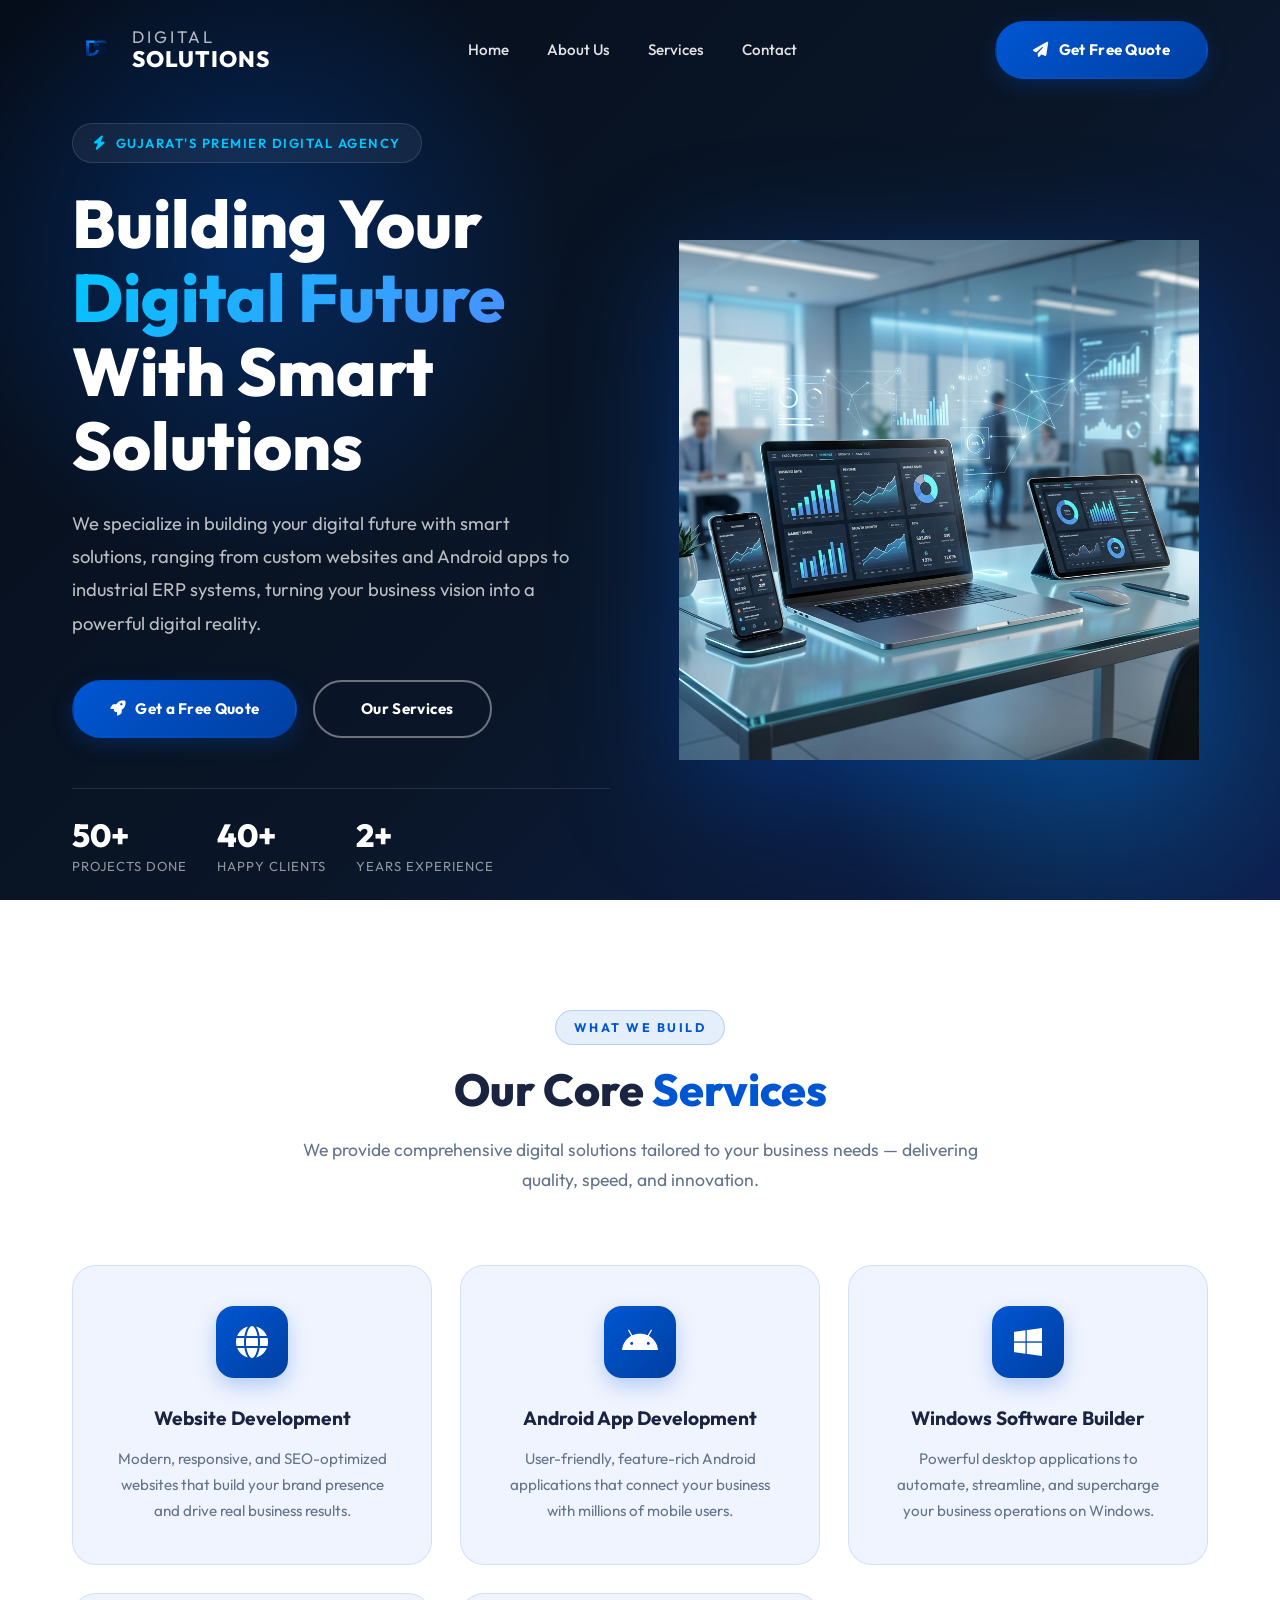
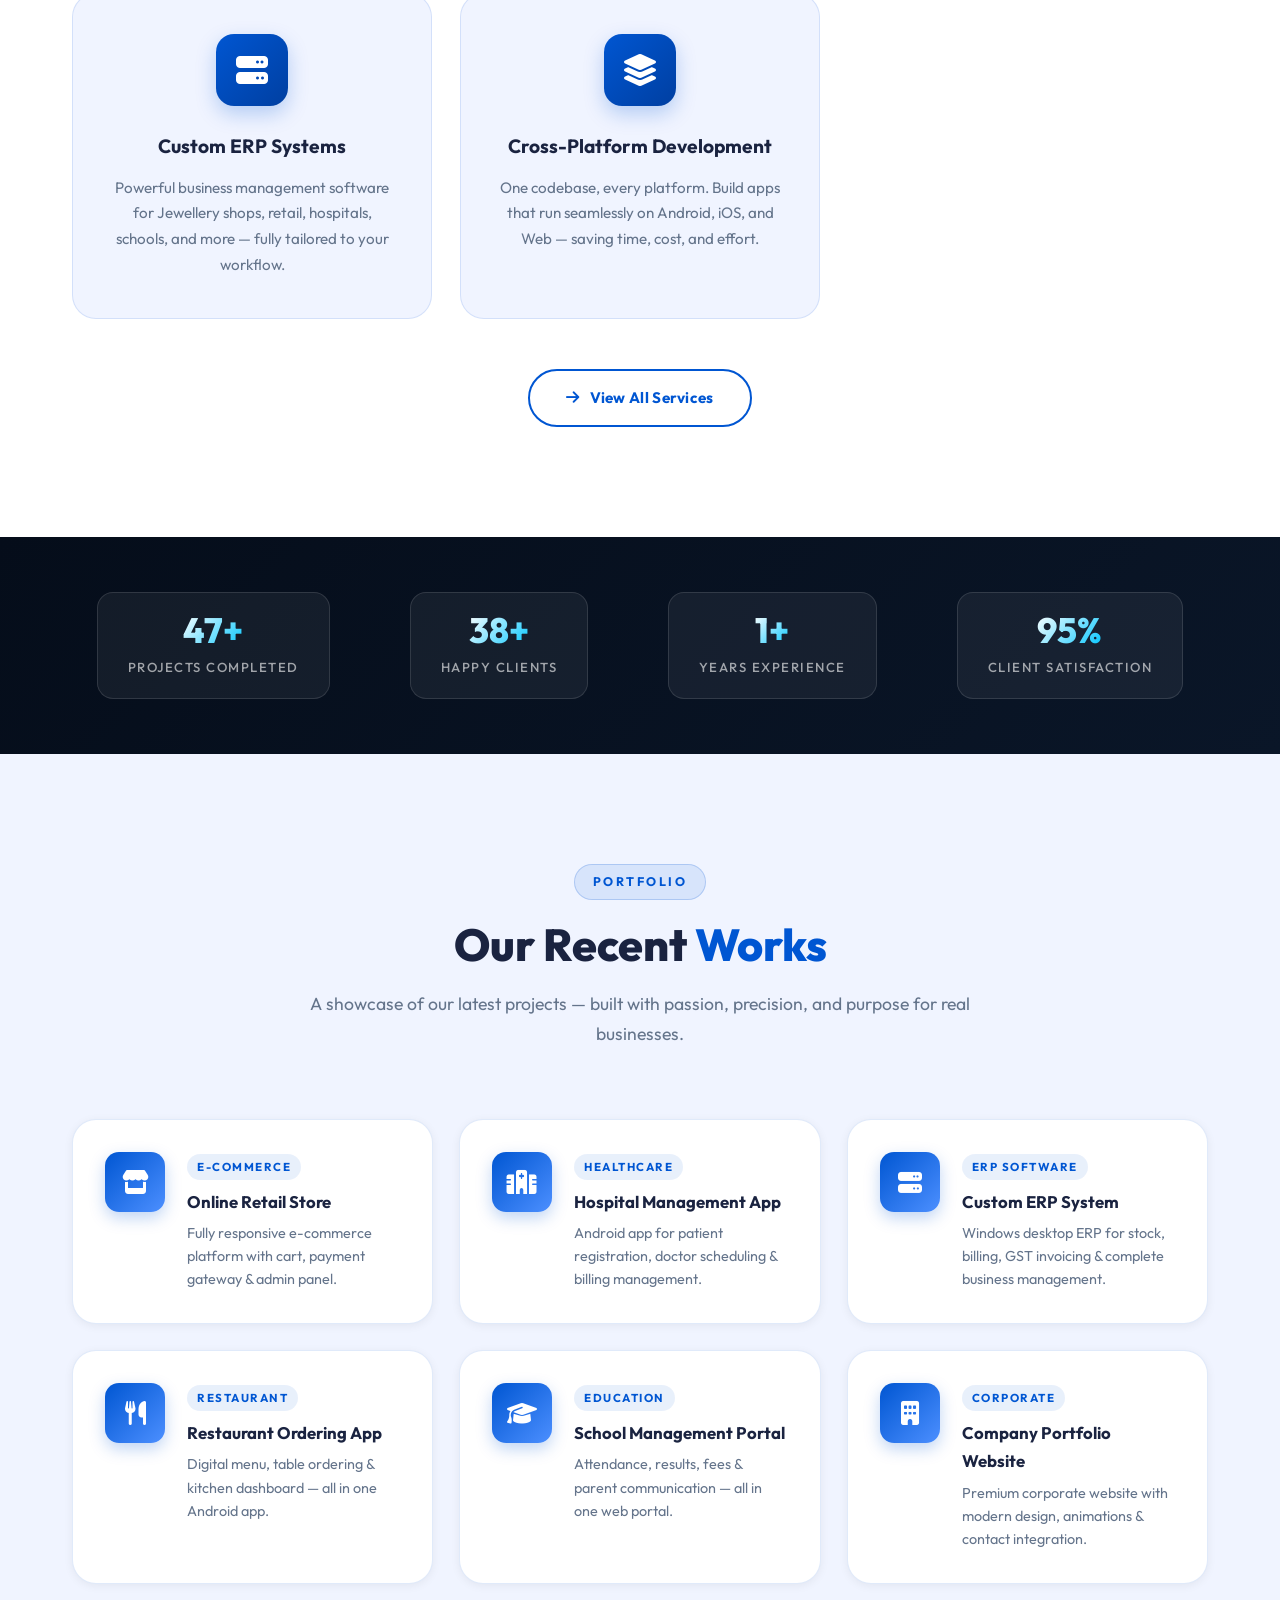
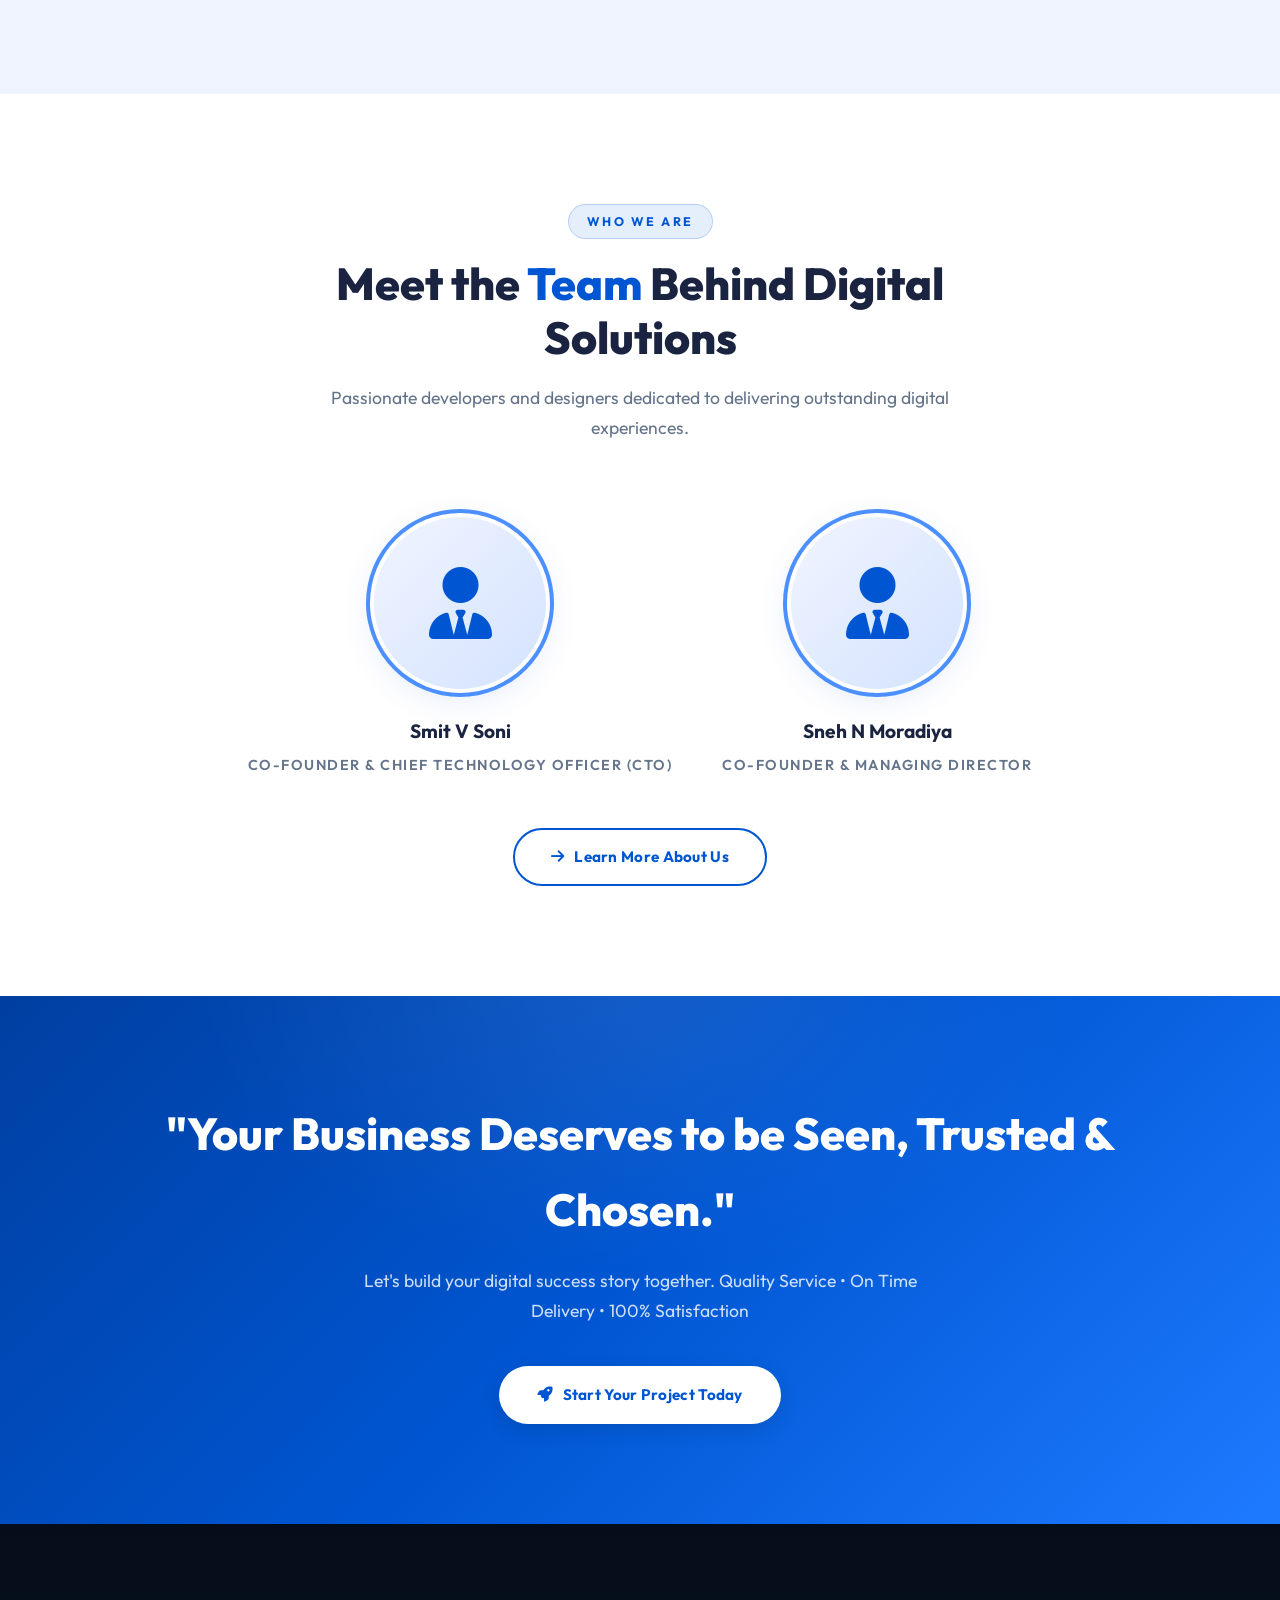
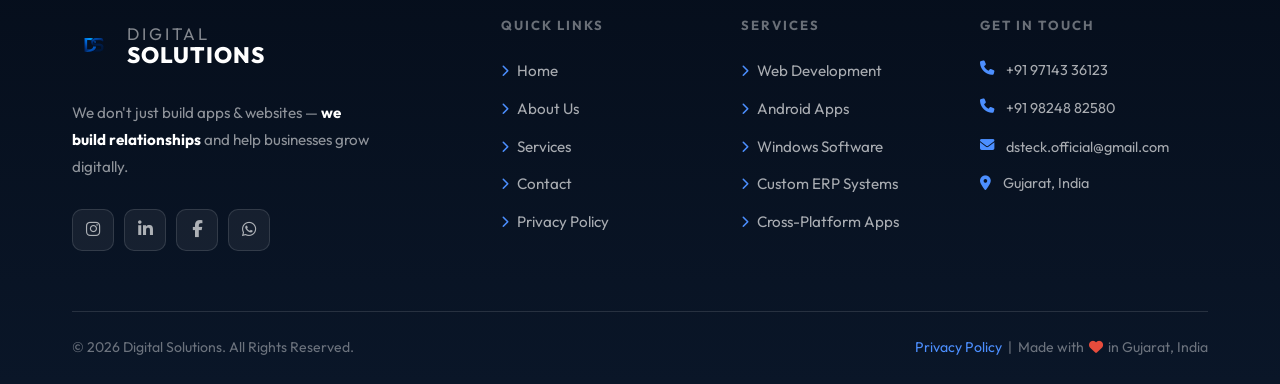
==== index.html @ 61a0b3c8 "Update founder titles in index.html to match CTO and Managing Director roles" ====
<!DOCTYPE html>
<html lang="en">
<head>
    <meta charset="UTF-8">
    <meta name="viewport" content="width=device-width, initial-scale=1.0">

    <!-- ✅ SEO: Primary Meta Tags -->
    <title>Digital Solutions | Web & App Agency Gujarat</title>
    <meta name="description" content="Digital Solutions is a premier web & app development agency in Gujarat. We build custom websites, Android apps, and ERP software. Get a free quote!">
    <meta name="keywords" content="Digital Solutions Gujarat, web development agency Gujarat, Android app development India, Windows software developer, Custom ERP system Gujarat, custom software development">
    <meta name="robots" content="index, follow">
    <meta name="author" content="Digital Solutions">
    <link rel="canonical" href="https://smitsoni1.github.io/DIGITALSOLUTION/">

    <!-- ✅ SEO: Open Graph (Social Media) -->
    <meta property="og:type"        content="website">
    <meta property="og:title"       content="Digital Solutions | Web & App Development Agency in Gujarat">
    <meta property="og:description" content="Custom Web, Android, Windows & Custom ERP solutions. Transform your business digitally with Digital Solutions.">
    <meta property="og:image"       content="https://smitsoni1.github.io/DIGITALSOLUTION/logo.png">
    <meta property="og:url"         content="https://smitsoni1.github.io/DIGITALSOLUTION/">
    <meta property="og:site_name"   content="Digital Solutions">

    <!-- ✅ SEO: Twitter Card -->
    <meta name="twitter:card"        content="summary_large_image">
    <meta name="twitter:title"       content="Digital Solutions | Web & App Development Agency">
    <meta name="twitter:description" content="Custom Web, Android, Windows & Custom ERP solutions in Gujarat.">
    <meta name="twitter:image"       content="https://smitsoni1.github.io/DIGITALSOLUTION/logo.png">

    <!-- ✅ Favicons -->
    <link rel="icon" type="image/png" sizes="32x32" href="logo.png">
    <link rel="icon" type="image/png" sizes="16x16" href="logo.png">
    <link rel="apple-touch-icon"                     href="logo.png">
    <link rel="shortcut icon"                        href="logo.png">

    <!-- ✅ Stylesheets -->
    <link rel="stylesheet" href="style.css?v=1.0.3">
    <link rel="stylesheet" href="https://cdnjs.cloudflare.com/ajax/libs/font-awesome/6.4.0/css/all.min.css">

    <!-- ✅ SEO: Site Name Schema for Google Search -->
    <script type="application/ld+json">
    {
      "@context": "https://schema.org",
      "@type": "WebSite",
      "name": "Digital Solutions",
      "alternateName": "Digital Solutions Gujarat",
      "url": "https://smitsoni1.github.io/DIGITALSOLUTION/"
    }
    </script>

    <!-- ✅ SEO: LocalBusiness JSON-LD Structured Data -->
    <script type="application/ld+json">
    {
      "@context": "https://schema.org",
      "@type": "LocalBusiness",
      "name": "Digital Solutions",
      "image": "https://smitsoni1.github.io/DIGITALSOLUTION/logo.png",
      "url": "https://smitsoni1.github.io/DIGITALSOLUTION/",
      "telephone": ["+919714336123", "+919824882580"],
      "email": ["dsteck.official@gmail.com"],
      "address": {
        "@type": "PostalAddress",
        "addressRegion": "Gujarat",
        "addressCountry": "IN"
      },
      "description": "Digital Solutions is a premier digital agency in Gujarat specializing in Web Development, Android App Development, Windows Software, and Custom ERP Systems.",
      "areaServed": "Gujarat, India",
      "serviceType": ["Web Development", "Android App Development", "Windows Software Development", "Custom ERP System"],
      "sameAs": []
    }
    </script>
</head>
<body>

    <!-- ============================================================
         HEADER / NAVIGATION
    ============================================================ -->
    <header id="header" class="hero-header">
        <div class="container">
            <nav>
                <!-- Logo -->
                <a href="index.html" class="logo" aria-label="Digital Solutions Home">
                    <img src="logo.png" alt="Digital Solutions - Web and App Development Agency Logo" width="72" height="72">
                    <div class="logo-text">
                        <span class="logo-top">Digital</span>
                        <span class="logo-bottom">Solutions</span>
                    </div>
                </a>

                <!-- Navigation Links -->
                <ul class="nav-links" id="navLinks" role="navigation" aria-label="Main Navigation">
                    <li><a href="index.html"    class="active" id="nav-home">Home</a></li>
                    <li><a href="about.html"               id="nav-about">About Us</a></li>
                    <li><a href="services.html"            id="nav-services">Services</a></li>
                    <li><a href="contact.html"             id="nav-contact">Contact</a></li>
                </ul>

                <!-- CTA Button -->
                <a href="contact.html" class="btn btn-primary header-cta-btn" id="header-cta">
                    <i class="fas fa-paper-plane"></i> Get Free Quote
                </a>

                <!-- Mobile Hamburger -->
                <button class="hamburger" id="hamburger" aria-label="Toggle Navigation" aria-expanded="false">
                    <span></span><span></span><span></span>
                </button>
            </nav>
        </div>
    </header>

    <main>
        <!-- ============================================================
             HERO SECTION - H1 Main Title
        ============================================================ -->
        <section id="home" class="hero" aria-label="Hero Section">
            <div class="container">
                <div class="hero-content">
                    <!-- Hero Text -->
                    <div class="hero-text fade-up">
                        <div class="hero-badge">
                            <i class="fas fa-bolt"></i>
                            Gujarat's Premier Digital Agency
                        </div>
                        <h1>
                            Building Your <span>Digital Future</span> With Smart Solutions
                        </h1>
                        <p>
                            We specialize in building your digital future with smart solutions, ranging from custom websites and Android apps to industrial ERP systems, turning your business vision into a powerful digital reality.
                        </p>
                        <div class="hero-btns">
                            <a href="contact.html" class="btn btn-primary" id="hero-quote-btn">
                                <i class="fas fa-rocket"></i> Get a Free Quote
                            </a>
                            <a href="services.html" class="btn btn-outline" id="hero-services-btn"
                               style="background:transparent; color:#fff; border-color:rgba(255,255,255,0.4);">
                                <i class="fas fa-layers"></i> Our Services
                            </a>
                        </div>
                        <!-- Quick Stats -->
                        <div class="hero-stats">
                            <div class="hero-stat-item">
                                <span class="num">50+</span>
                                <span class="lbl">Projects Done</span>
                            </div>
                            <div class="hero-stat-item">
                                <span class="num">40+</span>
                                <span class="lbl">Happy Clients</span>
                            </div>
                            <div class="hero-stat-item">
                                <span class="num">2+</span>
                                <span class="lbl">Years Experience</span>
                            </div>
                        </div>
                    </div>

                    <!-- Hero Image -->
                    <div class="hero-image fade-up">
                        <img src="hero.png" alt="Digital Solutions - Web Development and Software Dashboard Showcase" width="520" height="420">
                    </div>
                </div>
            </div>
        </section>

        <!-- ============================================================
             SERVICES PREVIEW - H2 Sub-section
        ============================================================ -->
        <section id="services" class="services section-padding" aria-label="Our Services">
            <div class="container">
                <div class="section-header fade-up">
                    <span class="section-tag">What We Build</span>
                    <h2>Our Core <span>Services</span></h2>
                    <p>We provide comprehensive digital solutions tailored to your business needs — delivering quality, speed, and innovation.</p>
                </div>

                <div class="services-grid">
                    <!-- Web Development -->
                    <article class="service-card fade-up">
                        <div class="service-icon"><i class="fas fa-globe" aria-hidden="true"></i></div>
                        <h3>Website Development</h3>
                        <p>Modern, responsive, and SEO-optimized websites that build your brand presence and drive real business results.</p>
                    </article>

                    <!-- Android App Development -->
                    <article class="service-card fade-up">
                        <div class="service-icon"><i class="fab fa-android" aria-hidden="true"></i></div>
                        <h3>Android App Development</h3>
                        <p>User-friendly, feature-rich Android applications that connect your business with millions of mobile users.</p>
                    </article>

                    <!-- Windows Software -->
                    <article class="service-card fade-up">
                        <div class="service-icon"><i class="fab fa-windows" aria-hidden="true"></i></div>
                        <h3>Windows Software Builder</h3>
                        <p>Powerful desktop applications to automate, streamline, and supercharge your business operations on Windows.</p>
                    </article>

                    <!-- Custom ERP Systems -->
                    <article class="service-card fade-up">
                        <div class="service-icon"><i class="fas fa-server" aria-hidden="true"></i></div>
                        <h3>Custom ERP Systems</h3>
                        <p>Powerful business management software for Jewellery shops, retail, hospitals, schools, and more — fully tailored to your workflow.</p>
                    </article>

                    <!-- Cross-Platform App Development -->
                    <article class="service-card fade-up">
                        <div class="service-icon"><i class="fas fa-layer-group" aria-hidden="true"></i></div>
                        <h3>Cross-Platform Development</h3>
                        <p>One codebase, every platform. Build apps that run seamlessly on Android, iOS, and Web — saving time, cost, and effort.</p>
                    </article>
                </div>

                <div style="text-align:center; margin-top:50px;" class="fade-up">
                    <a href="services.html" class="btn btn-outline" id="view-all-services-btn">
                        <i class="fas fa-arrow-right"></i> View All Services
                    </a>
                </div>
            </div>
        </section>

        <!-- ============================================================
             STATS BAR
        ============================================================ -->
        <section class="stats-bar" aria-label="Company Statistics">
            <div class="container">
                <div class="stats-container">
                    <div class="stat-item fade-up">
                        <span class="stat-num">50+</span>
                        <span class="stat-label">Projects Completed</span>
                    </div>
                    <div class="stat-item fade-up">
                        <span class="stat-num">40+</span>
                        <span class="stat-label">Happy Clients</span>
                    </div>
                    <div class="stat-item fade-up">
                        <span class="stat-num">2+</span>
                        <span class="stat-label">Years Experience</span>
                    </div>
                    <div class="stat-item fade-up">
                        <span class="stat-num">100%</span>
                        <span class="stat-label">Client Satisfaction</span>
                    </div>
                </div>
            </div>
        </section>

        <!-- ============================================================
             OUR WORKS SECTION
        ============================================================ -->
        <section id="ourworks" class="ourworks section-padding" aria-label="Our Work Portfolio">
            <div class="container">
                <div class="section-header fade-up">
                    <span class="section-tag">Portfolio</span>
                    <h2>Our Recent <span>Works</span></h2>
                    <p>A showcase of our latest projects — built with passion, precision, and purpose for real businesses.</p>
                </div>
                <div class="works-grid">
                    <article class="work-card fade-up">
                        <div class="work-icon"><i class="fas fa-store" aria-hidden="true"></i></div>
                        <div class="work-info">
                            <span class="work-tag">E-Commerce</span>
                            <h3>Online Retail Store</h3>
                            <p>Fully responsive e-commerce platform with cart, payment gateway &amp; admin panel.</p>
                        </div>
                    </article>
                    <article class="work-card fade-up">
                        <div class="work-icon"><i class="fas fa-hospital" aria-hidden="true"></i></div>
                        <div class="work-info">
                            <span class="work-tag">Healthcare</span>
                            <h3>Hospital Management App</h3>
                            <p>Android app for patient registration, doctor scheduling &amp; billing management.</p>
                        </div>
                    </article>
                    <article class="work-card fade-up">
                        <div class="work-icon"><i class="fas fa-server" aria-hidden="true"></i></div>
                        <div class="work-info">
                            <span class="work-tag">ERP Software</span>
                            <h3>Custom ERP System</h3>
                            <p>Windows desktop ERP for stock, billing, GST invoicing &amp; complete business management.</p>
                        </div>
                    </article>
                    <article class="work-card fade-up">
                        <div class="work-icon"><i class="fas fa-utensils" aria-hidden="true"></i></div>
                        <div class="work-info">
                            <span class="work-tag">Restaurant</span>
                            <h3>Restaurant Ordering App</h3>
                            <p>Digital menu, table ordering &amp; kitchen dashboard — all in one Android app.</p>
                        </div>
                    </article>
                    <article class="work-card fade-up">
                        <div class="work-icon"><i class="fas fa-graduation-cap" aria-hidden="true"></i></div>
                        <div class="work-info">
                            <span class="work-tag">Education</span>
                            <h3>School Management Portal</h3>
                            <p>Attendance, results, fees &amp; parent communication — all in one web portal.</p>
                        </div>
                    </article>
                    <article class="work-card fade-up">
                        <div class="work-icon"><i class="fas fa-building" aria-hidden="true"></i></div>
                        <div class="work-info">
                            <span class="work-tag">Corporate</span>
                            <h3>Company Portfolio Website</h3>
                            <p>Premium corporate website with modern design, animations &amp; contact integration.</p>
                        </div>
                    </article>
                </div>
            </div>
        </section>

        <!-- ============================================================
             TEAM / ABOUT PREVIEW
        ============================================================ -->
        <section id="about" class="team section-padding" aria-label="Our Team">
            <div class="container">
                <div class="section-header fade-up">
                    <span class="section-tag">Who We Are</span>
                    <h2>Meet the <span>Team</span> Behind Digital Solutions</h2>
                    <p>Passionate developers and designers dedicated to delivering outstanding digital experiences.</p>
                </div>
                <div class="team-grid">
                    <div class="team-member fade-up">
                        <div class="member-image">
                            <i class="fas fa-user-tie" aria-hidden="true"></i>
                        </div>
                        <h3>Smit V Soni</h3>
                        <p>Co-Founder &amp; Chief Technology Officer (CTO)</p>
                    </div>
                    <div class="team-member fade-up">
                        <div class="member-image">
                            <i class="fas fa-user-tie" aria-hidden="true"></i>
                        </div>
                        <h3>Sneh N Moradiya</h3>
                        <p>Co-Founder &amp; Managing Director</p>
                    </div>
                </div>
                <div style="text-align:center; margin-top:50px;" class="fade-up">
                    <a href="about.html" class="btn btn-outline" id="learn-more-btn">
                        <i class="fas fa-arrow-right"></i> Learn More About Us
                    </a>
                </div>
            </div>
        </section>

        <!-- ============================================================
             CTA SECTION
        ============================================================ -->
        <section class="cta-section" aria-label="Call to Action">
            <div class="container">
                <div class="fade-up">
                    <h2>"Your Business Deserves to be Seen, Trusted &amp; Chosen."</h2>
                    <p>Let's build your digital success story together. Quality Service • On Time Delivery • 100% Satisfaction</p>
                    <a href="contact.html" class="btn btn-white" id="cta-quote-btn">
                        <i class="fas fa-rocket"></i> Start Your Project Today
                    </a>
                </div>
            </div>
        </section>
    </main>

    <!-- ============================================================
         FOOTER
    ============================================================ -->
    <footer id="contact">
        <div class="container">
            <div class="footer-content">
                <!-- Brand -->
                <div class="footer-brand">
                    <a href="index.html" class="logo" aria-label="Digital Solutions">
                        <img src="logo.png" alt="Digital Solutions Logo" width="65" height="65">
                        <div class="logo-text">
                            <span class="logo-top" style="color:rgba(255,255,255,0.5)">Digital</span>
                            <span class="logo-bottom" style="color:#fff">Solutions</span>
                        </div>
                    </a>
                    <p>We don't just build apps &amp; websites — <strong style="color:#fff">we build relationships</strong> and help businesses grow digitally.</p>
                    <div class="footer-social-row">
                        <a href="https://www.instagram.com/digitalsolutions.official/?hl=en" class="footer-social-btn" aria-label="Instagram" target="_blank" rel="noopener"><i class="fab fa-instagram"></i></a>
                        <a href="https://www.linkedin.com/in/smitpatdiya" class="footer-social-btn" aria-label="LinkedIn" target="_blank" rel="noopener"><i class="fab fa-linkedin-in"></i></a>
                        <a href="#" class="footer-social-btn" aria-label="Facebook"><i class="fab fa-facebook-f"></i></a>
                        <a href="https://wa.me/919714336123" class="footer-social-btn" aria-label="WhatsApp" target="_blank" rel="noopener"><i class="fab fa-whatsapp"></i></a>
                    </div>
                </div>

                <!-- Quick Links -->
                <div class="footer-col">
                    <h4>Quick Links</h4>
                    <div class="footer-links">
                        <a href="index.html"><i class="fas fa-chevron-right"></i> Home</a>
                        <a href="about.html"><i class="fas fa-chevron-right"></i> About Us</a>
                        <a href="services.html"><i class="fas fa-chevron-right"></i> Services</a>
                        <a href="contact.html"><i class="fas fa-chevron-right"></i> Contact</a>
                        <a href="privacy.html"><i class="fas fa-chevron-right"></i> Privacy Policy</a>
                    </div>
                </div>

                <!-- Services -->
                <div class="footer-col">
                    <h4>Services</h4>
                    <div class="footer-links">
                        <a href="services.html#web-development"><i class="fas fa-chevron-right"></i> Web Development</a>
                        <a href="services.html#android-development"><i class="fas fa-chevron-right"></i> Android Apps</a>
                        <a href="services.html#windows-software"><i class="fas fa-chevron-right"></i> Windows Software</a>
                        <a href="services.html#custom-erp"><i class="fas fa-chevron-right"></i> Custom ERP Systems</a>
                        <a href="services.html#cross-platform"><i class="fas fa-chevron-right"></i> Cross-Platform Apps</a>
                    </div>
                </div>

                <!-- Contact -->
                <div class="footer-col">
                    <h4>Get In Touch</h4>
                    <div class="footer-contact-list">
                        <div class="footer-contact-item">
                            <i class="fas fa-phone" aria-hidden="true"></i>
                            <a href="tel:+919714336123" style="color:rgba(255,255,255,0.65)">+91 97143 36123</a>
                        </div>
                        <div class="footer-contact-item">
                            <i class="fas fa-phone" aria-hidden="true"></i>
                            <a href="tel:+919824882580" style="color:rgba(255,255,255,0.65)">+91 98248 82580</a>
                        </div>
                        <div class="footer-contact-item">
                            <i class="fas fa-envelope"></i>
                            <a href="mailto:dsteck.official@gmail.com" style="color:rgba(255,255,255,0.65)">dsteck.official@gmail.com</a>
                        </div>
                        <div class="footer-contact-item">
                            <i class="fas fa-map-marker-alt" aria-hidden="true"></i>
                            <span>Gujarat, India</span>
                        </div>
                    </div>
                </div>
            </div>

            <!-- Footer Bottom -->
            <div class="footer-bottom">
                <p>&copy; 2026 Digital Solutions. All Rights Reserved.</p>
                <p>
                    <a href="privacy.html">Privacy Policy</a> &nbsp;|&nbsp;
                    Made with <i class="fas fa-heart" style="color:#e74c3c; margin:0 2px;"></i> in Gujarat, India
                </p>
            </div>
        </div>
    </footer>

    <!-- Scroll To Top -->
    <button class="scroll-top" id="scrollTop" aria-label="Scroll to top">
        <i class="fas fa-arrow-up"></i>
    </button>

    <script src="script.js?v=1.0.1"></script>
</body>
</html>
---- style.css ----
/* ============================================================
   DIGITAL SOLUTIONS - Global Stylesheet
   Modern, Premium, SEO-Optimized Multi-Page Website
   ============================================================ */

@import url('https://fonts.googleapis.com/css2?family=Outfit:wght@300;400;500;600;700;800&display=swap');

/* ============================================================
   CSS CUSTOM PROPERTIES (Design Tokens)
   ============================================================ */
:root {
    --primary:        #0056D2;
    --primary-dark:   #003fa1;
    --primary-light:  #4c8fff;
    --primary-glow:   rgba(0, 86, 210, 0.25);
    --accent:         #00C6FF;
    --bg-dark:        #050d1a;
    --bg-dark2:       #0a1628;
    --bg-light:       #f0f4ff;
    --text-main:      #1a2340;
    --text-light:     #64748b;
    --text-muted:     #94a3b8;
    --white:          #ffffff;
    --card-bg:        #ffffff;
    --border:         rgba(0, 86, 210, 0.12);
    --glass:          rgba(255, 255, 255, 0.06);
    --glass-border:   rgba(255, 255, 255, 0.12);
    --shadow-sm:      0 2px 10px rgba(0, 0, 0, 0.06);
    --shadow:         0 10px 40px rgba(0, 0, 0, 0.10);
    --shadow-lg:      0 25px 60px rgba(0, 86, 210, 0.18);
    --shadow-card:    0 8px 32px rgba(0, 86, 210, 0.10);
    --transition:     all 0.35s cubic-bezier(0.4, 0, 0.2, 1);
    --radius:         16px;
    --radius-lg:      24px;
    --radius-xl:      32px;
}

/* ============================================================
   RESET & BASE
   ============================================================ */
*, *::before, *::after {
    margin: 0;
    padding: 0;
    box-sizing: border-box;
}

html { scroll-behavior: smooth; }

body {
    font-family: 'Outfit', sans-serif;
    background: var(--white);
    color: var(--text-main);
    line-height: 1.7;
    overflow-x: hidden;
    -webkit-font-smoothing: antialiased;
}

img { max-width: 100%; height: auto; display: block; }
a  { text-decoration: none; color: inherit; }
ul { list-style: none; }

/* ============================================================
   UTILITIES
   ============================================================ */
.container {
    max-width: 1200px;
    margin: 0 auto;
    padding: 0 2rem;
}

.section-padding { padding: 110px 0; }

.section-header {
    text-align: center;
    max-width: 680px;
    margin: 0 auto 70px;
}

.section-tag {
    display: inline-block;
    background: rgba(0, 86, 210, 0.1);
    color: var(--primary);
    font-size: 0.78rem;
    font-weight: 700;
    letter-spacing: 2.5px;
    text-transform: uppercase;
    padding: 6px 18px;
    border-radius: 50px;
    margin-bottom: 18px;
    border: 1px solid rgba(0, 86, 210, 0.2);
}

.section-header h2 {
    font-size: clamp(2rem, 4vw, 2.8rem);
    font-weight: 800;
    color: var(--text-main);
    line-height: 1.2;
    margin-bottom: 18px;
}

.section-header h2 span { color: var(--primary); }

.section-header p {
    font-size: 1.1rem;
    color: var(--text-light);
}

/* ============================================================
   BUTTONS
   ============================================================ */
.btn {
    display: inline-flex;
    align-items: center;
    gap: 10px;
    padding: 14px 36px;
    border-radius: 50px;
    font-weight: 700;
    font-size: 0.95rem;
    transition: var(--transition);
    cursor: pointer;
    border: 2px solid transparent;
    white-space: nowrap;
    letter-spacing: 0.3px;
}

.btn-primary {
    background: linear-gradient(135deg, var(--primary), var(--primary-dark));
    color: var(--white);
    box-shadow: 0 6px 20px var(--primary-glow);
}

.btn-primary:hover {
    transform: translateY(-3px);
    box-shadow: 0 12px 30px rgba(0, 86, 210, 0.45);
    background: linear-gradient(135deg, var(--primary-light), var(--primary));
}

.btn-outline {
    background: transparent;
    color: var(--primary);
    border-color: var(--primary);
}

.btn-outline:hover {
    background: var(--primary);
    color: var(--white);
    transform: translateY(-3px);
    box-shadow: 0 8px 24px var(--primary-glow);
}

.btn-white {
    background: var(--white);
    color: var(--primary);
    border-color: transparent;
    box-shadow: 0 6px 20px rgba(0,0,0,0.12);
}

.btn-white:hover {
    transform: translateY(-3px);
    box-shadow: 0 14px 35px rgba(0,0,0,0.18);
}

/* ============================================================
   HEADER & NAVIGATION
   ============================================================ */
header {
    position: fixed;
    top: 0;
    width: 100%;
    z-index: 1000;
    padding: 14px 0;
    transition: var(--transition);
    background: transparent;
}

header.scrolled {
    background: rgba(255, 255, 255, 0.96);
    backdrop-filter: blur(20px);
    -webkit-backdrop-filter: blur(20px);
    padding: 10px 0;
    box-shadow: 0 4px 30px rgba(0, 0, 0, 0.08);
    border-bottom: 1px solid var(--border);
}

/* On pages with white bg, always show filled header */
header.always-white {
    background: rgba(255, 255, 255, 0.98);
    backdrop-filter: blur(20px);
    box-shadow: 0 4px 30px rgba(0, 0, 0, 0.08);
    border-bottom: 1px solid var(--border);
}

/* Home page hero header — white nav links on dark hero bg */
header.hero-header:not(.scrolled) .nav-links li a {
    color: rgba(255, 255, 255, 0.88);
}

header.hero-header:not(.scrolled) .nav-links li a:hover,
header.hero-header:not(.scrolled) .nav-links li a.active {
    color: var(--white);
    background: rgba(255, 255, 255, 0.12);
}

header.hero-header:not(.scrolled) .logo-text .logo-top {
    color: rgba(255, 255, 255, 0.70);
}

header.hero-header:not(.scrolled) .logo-text .logo-bottom {
    color: var(--white);
}

header.hero-header:not(.scrolled) .hamburger span {
    background: var(--white);
}

nav {
    display: flex;
    justify-content: space-between;
    align-items: center;
    gap: 20px;
}

.logo {
    display: flex;
    align-items: center;
    gap: 12px;
    flex-shrink: 0;
}

.logo img {
    height: 72px;
    width: auto;
    object-fit: contain;
}

.logo-text {
    display: flex;
    flex-direction: column;
    line-height: 1.1;
}

.logo-text .logo-top {
    font-size: 1.05rem;
    font-weight: 400;
    color: var(--primary);
    letter-spacing: 3px;
    text-transform: uppercase;
}

.logo-text .logo-bottom {
    font-size: 1.4rem;
    font-weight: 800;
    color: var(--text-main);
    letter-spacing: 1px;
    text-transform: uppercase;
}

.nav-links {
    display: flex;
    align-items: center;
    gap: 6px;
}

.nav-links li a {
    padding: 8px 16px;
    border-radius: 8px;
    font-weight: 500;
    font-size: 0.95rem;
    color: var(--text-main);
    transition: var(--transition);
    position: relative;
}

.nav-links li a:hover,
.nav-links li a.active {
    color: var(--primary);
    background: rgba(0, 86, 210, 0.07);
}

.nav-links li a.active::after {
    content: '';
    position: absolute;
    bottom: 2px;
    left: 50%;
    transform: translateX(-50%);
    width: 18px;
    height: 2.5px;
    border-radius: 2px;
    background: var(--primary);
}

.hamburger {
    display: none;
    flex-direction: column;
    gap: 5px;
    cursor: pointer;
    padding: 6px;
    border-radius: 8px;
    transition: var(--transition);
    background: transparent;
    border: none;
    outline: none;
}

.hamburger:hover { background: rgba(0,86,210,0.08); }

.hamburger span {
    display: block;
    width: 24px;
    height: 2.5px;
    background: var(--primary);
    border-radius: 3px;
    transition: var(--transition);
}

.hamburger.active span:nth-child(1) { transform: translateY(7.5px) rotate(45deg); }
.hamburger.active span:nth-child(2) { opacity: 0; transform: scaleX(0); }
.hamburger.active span:nth-child(3) { transform: translateY(-7.5px) rotate(-45deg); }

.hamburger.active span {
    background: var(--text-main) !important;
}

/* ============================================================
   PAGE HERO BANNER (for inner pages)
   ============================================================ */
.page-hero {
    background: linear-gradient(135deg, var(--bg-dark) 0%, var(--bg-dark2) 60%, #0d2050 100%);
    padding: 160px 0 90px;
    text-align: center;
    position: relative;
    overflow: hidden;
}

.page-hero::before {
    content: '';
    position: absolute;
    top: -50%;
    left: -20%;
    width: 600px;
    height: 600px;
    background: radial-gradient(circle, rgba(0,86,210,0.3) 0%, transparent 70%);
    pointer-events: none;
}

.page-hero::after {
    content: '';
    position: absolute;
    bottom: -50%;
    right: -10%;
    width: 500px;
    height: 500px;
    background: radial-gradient(circle, rgba(0,198,255,0.15) 0%, transparent 70%);
    pointer-events: none;
}

.page-hero .breadcrumb {
    display: flex;
    align-items: center;
    justify-content: center;
    gap: 10px;
    margin-bottom: 20px;
    position: relative;
    z-index: 1;
}

.page-hero .breadcrumb a {
    color: var(--primary-light);
    font-size: 0.9rem;
    transition: var(--transition);
}

.page-hero .breadcrumb a:hover { color: var(--white); }

.page-hero .breadcrumb span {
    color: var(--text-muted);
    font-size: 0.9rem;
}

.page-hero h1 {
    font-size: clamp(2.5rem, 5vw, 4rem);
    font-weight: 800;
    color: var(--white);
    line-height: 1.15;
    margin-bottom: 18px;
    position: relative;
    z-index: 1;
}

.page-hero h1 span { color: var(--accent); }

.page-hero p {
    font-size: 1.15rem;
    color: var(--text-muted);
    max-width: 600px;
    margin: 0 auto;
    position: relative;
    z-index: 1;
}

/* ============================================================
   HOME - HERO SECTION
   ============================================================ */
.hero {
    min-height: 100vh;
    display: flex;
    align-items: center;
    background: linear-gradient(135deg, var(--bg-dark) 0%, var(--bg-dark2) 55%, #0d2050 100%);
    position: relative;
    overflow: hidden;
    padding-top: 100px;
}

.hero::before {
    content: '';
    position: absolute;
    top: -100px;
    left: -100px;
    width: 700px;
    height: 700px;
    background: radial-gradient(circle, rgba(0,86,210,0.35) 0%, transparent 65%);
    pointer-events: none;
    animation: pulseGlow 8s ease-in-out infinite;
}

.hero::after {
    content: '';
    position: absolute;
    bottom: -100px;
    right: -100px;
    width: 600px;
    height: 600px;
    background: radial-gradient(circle, rgba(0,198,255,0.20) 0%, transparent 65%);
    pointer-events: none;
}

@keyframes pulseGlow {
    0%, 100% { opacity: 1; transform: scale(1); }
    50%       { opacity: 0.7; transform: scale(1.1); }
}

.hero-content {
    display: grid;
    grid-template-columns: 1fr 1fr;
    gap: 60px;
    align-items: center;
    position: relative;
    z-index: 2;
}

.hero-badge {
    display: inline-flex;
    align-items: center;
    gap: 8px;
    background: var(--glass);
    border: 1px solid var(--glass-border);
    color: var(--accent);
    font-size: 0.82rem;
    font-weight: 600;
    letter-spacing: 1.5px;
    text-transform: uppercase;
    padding: 8px 20px;
    border-radius: 50px;
    margin-bottom: 24px;
    backdrop-filter: blur(10px);
}

.hero-badge i { font-size: 0.9rem; }

.hero-text h1 {
    font-size: clamp(2.6rem, 5.5vw, 4.2rem);
    font-weight: 800;
    line-height: 1.1;
    color: var(--white);
    margin-bottom: 24px;
}

.hero-text h1 span {
    background: linear-gradient(135deg, var(--accent), var(--primary-light));
    -webkit-background-clip: text;
    -webkit-text-fill-color: transparent;
    background-clip: text;
}

.hero-text p {
    font-size: 1.15rem;
    color: rgba(255,255,255,0.72);
    margin-bottom: 40px;
    max-width: 500px;
    line-height: 1.8;
}

.hero-btns {
    display: flex;
    gap: 16px;
    flex-wrap: wrap;
}

.hero-stats {
    display: flex;
    gap: 30px;
    margin-top: 50px;
    padding-top: 30px;
    border-top: 1px solid var(--glass-border);
}

.hero-stat-item {
    display: flex;
    flex-direction: column;
}

.hero-stat-item .num {
    font-size: 2rem;
    font-weight: 800;
    color: var(--white);
    line-height: 1;
}

.hero-stat-item .lbl {
    font-size: 0.82rem;
    color: rgba(255,255,255,0.55);
    margin-top: 4px;
    text-transform: uppercase;
    letter-spacing: 1px;
}

.hero-image {
    position: relative;
    display: flex;
    align-items: center;
    justify-content: center;
}

.hero-image::before {
    content: '';
    position: absolute;
    inset: -30px;
    background: radial-gradient(circle, rgba(0,86,210,0.25) 0%, transparent 70%);
    border-radius: 50%;
    animation: pulseGlow 6s ease-in-out infinite;
}

.hero-image img {
    width: 100%;
    max-width: 520px;
    filter: drop-shadow(0 30px 60px rgba(0,86,210,0.4));
    animation: float 7s ease-in-out infinite;
    position: relative;
    z-index: 1;
}

@keyframes float {
    0%, 100% { transform: translateY(0px) rotate(0deg); }
    33%       { transform: translateY(-18px) rotate(0.5deg); }
    66%       { transform: translateY(-8px) rotate(-0.5deg); }
}

/* ============================================================
   SERVICES SECTION (Home Preview)
   ============================================================ */
.services { background: var(--white); }

.services-grid {
    display: grid;
    grid-template-columns: repeat(auto-fit, minmax(265px, 1fr));
    gap: 28px;
}

.service-card {
    padding: 40px 35px;
    border-radius: var(--radius-lg);
    background: var(--bg-light);
    border: 1.5px solid var(--border);
    transition: var(--transition);
    text-align: center;
    position: relative;
    overflow: hidden;
}

.service-card::before {
    content: '';
    position: absolute;
    top: 0;
    left: 0;
    right: 0;
    height: 3px;
    background: linear-gradient(90deg, var(--primary), var(--accent));
    transform: scaleX(0);
    transition: var(--transition);
}

.service-card:hover { 
    background: var(--white);
    transform: translateY(-12px);
    box-shadow: var(--shadow-lg);
    border-color: rgba(0,86,210,0.25);
}

.service-card:hover::before { transform: scaleX(1); }

.service-icon {
    width: 72px;
    height: 72px;
    background: linear-gradient(135deg, var(--primary), var(--primary-dark));
    color: var(--white);
    border-radius: 18px;
    display: flex;
    align-items: center;
    justify-content: center;
    margin: 0 auto 24px;
    font-size: 2rem;
    transition: var(--transition);
    box-shadow: 0 8px 20px var(--primary-glow);
}

.service-card:hover .service-icon {
    transform: scale(1.1) rotate(-5deg);
    box-shadow: 0 14px 30px rgba(0,86,210,0.4);
}

.service-card h3 {
    font-size: 1.2rem;
    font-weight: 700;
    margin-bottom: 12px;
    color: var(--text-main);
}

.service-card p {
    font-size: 0.95rem;
    color: var(--text-light);
    line-height: 1.7;
}

/* ============================================================
   STATS / MARQUEE BAR
   ============================================================ */
.stats-bar {
    background: linear-gradient(135deg, var(--bg-dark), var(--bg-dark2));
    color: var(--white);
    padding: 55px 0;
    overflow: hidden;
    position: relative;
}

.stats-container {
    display: flex;
    justify-content: space-around;
    flex-wrap: wrap;
    gap: 30px;
}

.stat-item {
    text-align: center;
    display: flex;
    flex-direction: column;
    align-items: center;
    gap: 8px;
    padding: 20px 30px;
    border-radius: var(--radius);
    background: var(--glass);
    border: 1px solid var(--glass-border);
    min-width: 160px;
    transition: var(--transition);
}

.stat-item:hover {
    background: rgba(0,86,210,0.2);
    transform: translateY(-4px);
}

.stat-item .stat-num {
    font-size: 2.2rem;
    font-weight: 800;
    background: linear-gradient(135deg, var(--white), var(--accent));
    -webkit-background-clip: text;
    -webkit-text-fill-color: transparent;
    background-clip: text;
    line-height: 1;
}

.stat-item .stat-label {
    font-size: 0.82rem;
    color: rgba(255,255,255,0.60);
    text-transform: uppercase;
    letter-spacing: 1.5px;
    font-weight: 500;
}

/* ============================================================
   QUOTE / CTA SECTION
   ============================================================ */
.cta-section {
    background: linear-gradient(135deg, var(--primary-dark), var(--primary), #1e7aff);
    padding: 100px 0;
    text-align: center;
    position: relative;
    overflow: hidden;
}

.cta-section::before {
    content: '';
    position: absolute;
    top: -60%;
    left: 50%;
    transform: translateX(-50%);
    width: 900px;
    height: 600px;
    background: radial-gradient(ellipse, rgba(255,255,255,0.08) 0%, transparent 70%);
    pointer-events: none;
}

.cta-section h2 {
    font-size: clamp(1.8rem, 3.5vw, 2.8rem);
    font-weight: 800;
    color: var(--white);
    margin-bottom: 18px;
    position: relative;
}

.cta-section p {
    font-size: 1.1rem;
    color: rgba(255,255,255,0.80);
    margin-bottom: 40px;
    max-width: 580px;
    margin-left: auto;
    margin-right: auto;
    position: relative;
}

.cta-section .btn-white { position: relative; }

/* ============================================================
   OUR WORKS SECTION
   ============================================================ */
.ourworks { background: var(--bg-light); }

.works-grid {
    display: grid;
    grid-template-columns: repeat(auto-fit, minmax(320px, 1fr));
    gap: 26px;
}

.work-card {
    background: var(--white);
    border-radius: var(--radius-lg);
    padding: 32px;
    display: flex;
    align-items: flex-start;
    gap: 22px;
    border: 1.5px solid var(--border);
    transition: var(--transition);
    box-shadow: var(--shadow-sm);
}

.work-card:hover {
    transform: translateY(-8px);
    box-shadow: var(--shadow-card);
    border-color: rgba(0,86,210,0.25);
}

.work-icon {
    min-width: 60px;
    height: 60px;
    background: linear-gradient(135deg, var(--primary), var(--primary-light));
    border-radius: 14px;
    display: flex;
    align-items: center;
    justify-content: center;
    font-size: 1.5rem;
    color: var(--white);
    flex-shrink: 0;
    box-shadow: 0 6px 16px var(--primary-glow);
}

.work-tag {
    display: inline-block;
    background: rgba(0,86,210,0.09);
    color: var(--primary);
    font-size: 0.72rem;
    font-weight: 700;
    padding: 3px 10px;
    border-radius: 50px;
    margin-bottom: 8px;
    text-transform: uppercase;
    letter-spacing: 1.5px;
}

.work-info h3 {
    font-size: 1.05rem;
    font-weight: 700;
    margin-bottom: 6px;
    color: var(--text-main);
}

.work-info p {
    font-size: 0.9rem;
    color: var(--text-light);
    line-height: 1.6;
}

/* ============================================================
   TEAM SECTION
   ============================================================ */
.team { background: var(--white); }

.team-grid {
    display: flex;
    justify-content: center;
    gap: 50px;
    flex-wrap: wrap;
}

.team-member {
    text-align: center;
    transition: var(--transition);
}

.team-member:hover { transform: translateY(-8px); }

.member-image {
    width: 180px;
    height: 180px;
    border-radius: 50%;
    background: linear-gradient(135deg, var(--bg-light), #d4e3ff);
    margin: 0 auto 22px;
    display: flex;
    align-items: center;
    justify-content: center;
    border: 4px solid transparent;
    background-clip: padding-box;
    position: relative;
    box-shadow: 0 0 0 4px var(--primary-light), var(--shadow-card);
}

.member-image i {
    font-size: 4.5rem;
    color: var(--primary);
}

.team-member h3 {
    font-size: 1.2rem;
    font-weight: 700;
    margin-bottom: 6px;
}

.team-member p {
    font-size: 0.9rem;
    color: var(--text-light);
    text-transform: uppercase;
    letter-spacing: 1.5px;
    font-weight: 600;
}

/* ============================================================
   ABOUT PAGE SPECIFIC
   ============================================================ */
.about-intro {
    background: var(--white);
}

.about-grid {
    display: grid;
    grid-template-columns: 1fr 1fr;
    gap: 70px;
    align-items: center;
}

.about-visual {
    position: relative;
}

.about-img-wrap {
    position: relative;
    border-radius: var(--radius-xl);
    overflow: hidden;
    box-shadow: var(--shadow-lg);
}

.about-img-wrap img {
    width: 100%;
    border-radius: var(--radius-xl);
}

.about-badge-float {
    position: absolute;
    bottom: -20px;
    right: -20px;
    background: var(--primary);
    color: var(--white);
    padding: 22px 28px;
    border-radius: var(--radius-lg);
    text-align: center;
    box-shadow: var(--shadow-lg);
}

.about-badge-float .num {
    font-size: 2.5rem;
    font-weight: 800;
    display: block;
    line-height: 1;
}

.about-badge-float .lbl {
    font-size: 0.8rem;
    opacity: 0.85;
    text-transform: uppercase;
    letter-spacing: 1px;
}

.about-text .section-tag { margin-bottom: 16px; }

.about-text h2 {
    font-size: clamp(2rem, 3.5vw, 2.8rem);
    font-weight: 800;
    margin-bottom: 20px;
    line-height: 1.2;
}

.about-text h2 span { color: var(--primary); }

.about-text p {
    font-size: 1.05rem;
    color: var(--text-light);
    margin-bottom: 18px;
    line-height: 1.8;
}

.about-features {
    display: grid;
    grid-template-columns: 1fr 1fr;
    gap: 16px;
    margin: 30px 0;
}

.about-feature-item {
    display: flex;
    align-items: center;
    gap: 12px;
    padding: 14px 18px;
    border-radius: var(--radius);
    background: var(--bg-light);
    border: 1px solid var(--border);
    font-size: 0.9rem;
    font-weight: 600;
    transition: var(--transition);
}

.about-feature-item:hover {
    background: rgba(0,86,210,0.08);
    border-color: var(--primary-light);
    transform: translateX(4px);
}

.about-feature-item i { color: var(--primary); font-size: 1rem; }

/* Values Section */
.values { background: var(--bg-light); }

.values-grid {
    display: grid;
    grid-template-columns: repeat(auto-fit, minmax(260px, 1fr));
    gap: 28px;
}

.value-card {
    background: var(--white);
    border-radius: var(--radius-lg);
    padding: 38px 30px;
    border: 1.5px solid var(--border);
    transition: var(--transition);
    text-align: center;
}

.value-card:hover {
    transform: translateY(-8px);
    box-shadow: var(--shadow-card);
    border-color: rgba(0,86,210,0.25);
}

.value-icon {
    width: 65px;
    height: 65px;
    border-radius: 16px;
    background: linear-gradient(135deg, rgba(0,86,210,0.1), rgba(0,198,255,0.1));
    display: flex;
    align-items: center;
    justify-content: center;
    margin: 0 auto 22px;
    font-size: 1.8rem;
    color: var(--primary);
    transition: var(--transition);
}

.value-card:hover .value-icon {
    background: linear-gradient(135deg, var(--primary), var(--primary-dark));
    color: var(--white);
    transform: scale(1.1);
}

.value-card h3 {
    font-size: 1.15rem;
    font-weight: 700;
    margin-bottom: 12px;
}

.value-card p {
    font-size: 0.93rem;
    color: var(--text-light);
    line-height: 1.7;
}

/* Tech Stack */
.tech-stack { background: var(--white); }

.tech-grid {
    display: grid;
    grid-template-columns: repeat(auto-fit, minmax(130px, 1fr));
    gap: 20px;
}

.tech-item {
    background: var(--bg-light);
    border: 1.5px solid var(--border);
    border-radius: var(--radius);
    padding: 24px 16px;
    text-align: center;
    transition: var(--transition);
    cursor: default;
}

.tech-item:hover {
    transform: translateY(-6px);
    border-color: var(--primary-light);
    box-shadow: var(--shadow-card);
    background: rgba(0,86,210,0.04);
}

.tech-item i {
    font-size: 2.2rem;
    color: var(--primary);
    margin-bottom: 10px;
    display: block;
    transition: var(--transition);
}

.tech-item:hover i { transform: scale(1.15); }

.tech-item span {
    font-size: 0.82rem;
    font-weight: 600;
    color: var(--text-light);
    text-transform: uppercase;
    letter-spacing: 1px;
}

/* ============================================================
   SERVICES PAGE SPECIFIC
   ============================================================ */
.services-detail { background: var(--white); }

.service-detail-card {
    display: grid;
    grid-template-columns: 1fr 1fr;
    gap: 70px;
    align-items: center;
    padding: 80px 0;
    border-bottom: 1px solid var(--border);
}

.service-detail-card:last-child { border-bottom: none; }

.service-detail-card.reverse { direction: rtl; }
.service-detail-card.reverse > * { direction: ltr; }

.service-visual {
    background: linear-gradient(135deg, var(--bg-dark), var(--bg-dark2));
    border-radius: var(--radius-xl);
    padding: 60px 40px;
    text-align: center;
    position: relative;
    overflow: hidden;
    box-shadow: var(--shadow-lg);
}

.service-visual::before {
    content: '';
    position: absolute;
    inset: 0;
    background: radial-gradient(circle at 50% 50%, rgba(0,86,210,0.3) 0%, transparent 70%);
}

.service-visual .big-icon {
    font-size: 7rem;
    background: linear-gradient(135deg, var(--primary-light), var(--accent));
    -webkit-background-clip: text;
    -webkit-text-fill-color: transparent;
    background-clip: text;
    display: block;
    margin-bottom: 20px;
    position: relative;
    z-index: 1;
    animation: float 5s ease-in-out infinite;
}

.service-visual .tech-pills {
    display: flex;
    flex-wrap: wrap;
    gap: 8px;
    justify-content: center;
    position: relative;
    z-index: 1;
}

.tech-pill {
    background: var(--glass);
    border: 1px solid var(--glass-border);
    color: var(--white);
    font-size: 0.8rem;
    font-weight: 600;
    padding: 6px 16px;
    border-radius: 50px;
    backdrop-filter: blur(6px);
}

.service-info .section-tag { margin-bottom: 14px; }

.service-info h2 {
    font-size: clamp(1.8rem, 3vw, 2.4rem);
    font-weight: 800;
    margin-bottom: 16px;
    line-height: 1.2;
}

.service-info h2 span { color: var(--primary); }

.service-info p {
    font-size: 1rem;
    color: var(--text-light);
    line-height: 1.8;
    margin-bottom: 16px;
}

.service-features {
    display: flex;
    flex-direction: column;
    gap: 12px;
    margin: 24px 0 32px;
}

.service-feature-item {
    display: flex;
    align-items: flex-start;
    gap: 14px;
    padding: 14px 18px;
    background: var(--bg-light);
    border-radius: var(--radius);
    border: 1px solid var(--border);
    transition: var(--transition);
}

.service-feature-item:hover {
    border-color: var(--primary-light);
    background: rgba(0,86,210,0.05);
}

.service-feature-item .feat-icon {
    min-width: 36px;
    height: 36px;
    background: linear-gradient(135deg, var(--primary), var(--primary-dark));
    border-radius: 8px;
    display: flex;
    align-items: center;
    justify-content: center;
    color: var(--white);
    font-size: 0.9rem;
    flex-shrink: 0;
}

.service-feature-item .feat-text h4 {
    font-size: 0.95rem;
    font-weight: 700;
    margin-bottom: 2px;
}

.service-feature-item .feat-text p {
    font-size: 0.85rem;
    color: var(--text-light);
    margin-bottom: 0;
}

/* ============================================================
   CONTACT PAGE SPECIFIC
   ============================================================ */
.contact-section { background: var(--white); }

.contact-grid {
    display: grid;
    grid-template-columns: 1fr 1.4fr;
    gap: 60px;
    align-items: start;
}

.contact-info h2 {
    font-size: 2rem;
    font-weight: 800;
    margin-bottom: 16px;
}

.contact-info > p {
    font-size: 1rem;
    color: var(--text-light);
    margin-bottom: 36px;
    line-height: 1.8;
}

.contact-cards {
    display: flex;
    flex-direction: column;
    gap: 18px;
    margin-bottom: 40px;
}

.contact-card {
    display: flex;
    align-items: center;
    gap: 18px;
    padding: 22px 24px;
    background: var(--bg-light);
    border: 1.5px solid var(--border);
    border-radius: var(--radius-lg);
    transition: var(--transition);
    text-decoration: none;
    color: inherit;
}

.contact-card:hover {
    border-color: var(--primary-light);
    background: rgba(0,86,210,0.05);
    transform: translateX(6px);
    box-shadow: var(--shadow-card);
}

.contact-card-icon {
    min-width: 50px;
    height: 50px;
    background: linear-gradient(135deg, var(--primary), var(--primary-dark));
    border-radius: 12px;
    display: flex;
    align-items: center;
    justify-content: center;
    color: var(--white);
    font-size: 1.2rem;
    flex-shrink: 0;
    box-shadow: 0 6px 16px var(--primary-glow);
}

.contact-card-text .lbl {
    font-size: 0.78rem;
    text-transform: uppercase;
    letter-spacing: 1.5px;
    color: var(--text-muted);
    font-weight: 600;
    margin-bottom: 4px;
}

.contact-card-text .val {
    font-size: 1rem;
    font-weight: 700;
    color: var(--text-main);
}

.contact-social h4 {
    font-size: 0.9rem;
    font-weight: 700;
    text-transform: uppercase;
    letter-spacing: 1.5px;
    color: var(--text-muted);
    margin-bottom: 16px;
}

.social-row {
    display: flex;
    gap: 12px;
}

.social-btn {
    width: 48px;
    height: 48px;
    border-radius: 12px;
    background: var(--bg-light);
    border: 1.5px solid var(--border);
    display: flex;
    align-items: center;
    justify-content: center;
    font-size: 1.2rem;
    color: var(--text-light);
    transition: var(--transition);
    text-decoration: none;
}

.social-btn:hover {
    background: var(--primary);
    border-color: var(--primary);
    color: var(--white);
    transform: translateY(-4px);
    box-shadow: 0 8px 20px var(--primary-glow);
}

/* Contact Form */
.contact-form-wrap {
    background: var(--bg-light);
    border: 1.5px solid var(--border);
    border-radius: var(--radius-xl);
    padding: 50px 45px;
    box-shadow: var(--shadow);
}

.contact-form-wrap h3 {
    font-size: 1.6rem;
    font-weight: 800;
    margin-bottom: 8px;
}

.contact-form-wrap > p {
    font-size: 0.95rem;
    color: var(--text-light);
    margin-bottom: 32px;
}

.form-group {
    margin-bottom: 22px;
}

.form-row {
    display: grid;
    grid-template-columns: 1fr 1fr;
    gap: 18px;
}

label {
    display: block;
    font-size: 0.85rem;
    font-weight: 700;
    text-transform: uppercase;
    letter-spacing: 1px;
    color: var(--text-main);
    margin-bottom: 8px;
}

input[type="text"],
input[type="email"],
input[type="tel"],
select,
textarea {
    width: 100%;
    padding: 14px 18px;
    border: 2px solid var(--border);
    border-radius: var(--radius);
    font-family: 'Outfit', sans-serif;
    font-size: 0.95rem;
    color: var(--text-main);
    background: var(--white);
    transition: var(--transition);
    outline: none;
    -webkit-appearance: none;
    appearance: none;
}

input:focus,
select:focus,
textarea:focus {
    border-color: var(--primary);
    box-shadow: 0 0 0 4px var(--primary-glow);
}

input::placeholder,
textarea::placeholder { color: var(--text-muted); }

textarea {
    resize: vertical;
    min-height: 130px;
}

.form-submit {
    width: 100%;
    justify-content: center;
    font-size: 1rem;
    padding: 16px;
}

.form-success {
    display: none;
    text-align: center;
    padding: 30px;
    background: rgba(0,210,100,0.08);
    border: 2px solid rgba(0,210,100,0.3);
    border-radius: var(--radius-lg);
    color: #00a855;
    font-weight: 700;
    font-size: 1.05rem;
    margin-top: 20px;
}

.form-success i { font-size: 2rem; display: block; margin-bottom: 10px; }

/* ============================================================
   PRIVACY PAGE SPECIFIC
   ============================================================ */
.privacy-content {
    background: var(--white);
    padding: 80px 0 100px;
}

.privacy-wrap {
    max-width: 860px;
    margin: 0 auto;
    background: var(--bg-light);
    border: 1.5px solid var(--border);
    border-radius: var(--radius-xl);
    padding: 60px 70px;
    box-shadow: var(--shadow);
}

.privacy-wrap h2 {
    font-size: 1.6rem;
    font-weight: 800;
    color: var(--text-main);
    margin: 38px 0 14px;
    padding-bottom: 10px;
    border-bottom: 2px solid var(--border);
}

.privacy-wrap h2:first-child { margin-top: 0; }

.privacy-wrap p {
    font-size: 0.97rem;
    color: var(--text-light);
    line-height: 1.85;
    margin-bottom: 14px;
}

.privacy-wrap ul {
    margin: 12px 0 18px 20px;
    list-style: disc;
}

.privacy-wrap ul li {
    font-size: 0.97rem;
    color: var(--text-light);
    margin-bottom: 8px;
    line-height: 1.7;
}

.privacy-wrap a:not(.btn) { color: var(--primary); font-weight: 600; }
.privacy-wrap a:not(.btn):hover { text-decoration: underline; }

.privacy-last-updated {
    display: inline-flex;
    align-items: center;
    gap: 8px;
    background: rgba(0,86,210,0.08);
    color: var(--primary);
    font-size: 0.85rem;
    font-weight: 600;
    padding: 8px 18px;
    border-radius: 50px;
    margin-bottom: 30px;
    border: 1px solid rgba(0,86,210,0.2);
}

/* ============================================================
   FOOTER
   ============================================================ */
footer {
    background: linear-gradient(180deg, var(--bg-dark) 0%, var(--bg-dark2) 100%);
    color: var(--white);
    padding: 90px 0 0;
}

.footer-content {
    display: grid;
    grid-template-columns: 2fr 1fr 1fr 1.2fr;
    gap: 50px;
    padding-bottom: 60px;
    border-bottom: 1px solid var(--glass-border);
}

.footer-brand .logo {
    margin-bottom: 20px;
}

.footer-brand .logo img { height: 65px; }

.footer-brand p {
    font-size: 0.95rem;
    color: rgba(255,255,255,0.55);
    line-height: 1.8;
    max-width: 300px;
    margin-bottom: 28px;
}

.footer-social-row {
    display: flex;
    gap: 10px;
}

.footer-social-btn {
    width: 42px;
    height: 42px;
    border-radius: 10px;
    background: var(--glass);
    border: 1px solid var(--glass-border);
    display: flex;
    align-items: center;
    justify-content: center;
    font-size: 1.05rem;
    color: rgba(255,255,255,0.65);
    transition: var(--transition);
    text-decoration: none;
}

.footer-social-btn:hover {
    background: var(--primary);
    border-color: var(--primary);
    color: var(--white);
    transform: translateY(-4px);
}

.footer-col h4 {
    font-size: 0.82rem;
    font-weight: 700;
    text-transform: uppercase;
    letter-spacing: 2px;
    color: rgba(255,255,255,0.4);
    margin-bottom: 22px;
}

.footer-links {
    display: flex;
    flex-direction: column;
    gap: 12px;
}

.footer-links a {
    font-size: 0.95rem;
    color: rgba(255,255,255,0.65);
    transition: var(--transition);
    display: flex;
    align-items: center;
    gap: 8px;
}

.footer-links a:hover {
    color: var(--white);
    transform: translateX(4px);
}

.footer-links a i { font-size: 0.75rem; color: var(--primary-light); }

.footer-contact-list {
    display: flex;
    flex-direction: column;
    gap: 14px;
}

.footer-contact-item {
    display: flex;
    align-items: flex-start;
    gap: 12px;
}

.footer-contact-item i {
    color: var(--primary-light);
    margin-top: 3px;
    font-size: 0.9rem;
    flex-shrink: 0;
}

.footer-contact-item span {
    font-size: 0.9rem;
    color: rgba(255,255,255,0.65);
    line-height: 1.5;
}

.footer-contact-item a {
    font-size: 0.9rem;
    color: rgba(255,255,255,0.65);
    transition: var(--transition);
}

.footer-contact-item a:hover { color: var(--white); }

.footer-bottom {
    padding: 24px 0;
    display: flex;
    justify-content: space-between;
    align-items: center;
    flex-wrap: wrap;
    gap: 12px;
}

.footer-bottom p {
    font-size: 0.88rem;
    color: rgba(255,255,255,0.40);
}

.footer-bottom a {
    color: var(--primary-light);
    transition: var(--transition);
}

.footer-bottom a:hover { color: var(--white); }

/* ============================================================
   SCROLL TO TOP
   ============================================================ */
.scroll-top {
    position: fixed;
    bottom: 30px;
    right: 30px;
    width: 48px;
    height: 48px;
    background: linear-gradient(135deg, var(--primary), var(--primary-dark));
    color: var(--white);
    border: none;
    border-radius: 12px;
    font-size: 1.1rem;
    cursor: pointer;
    box-shadow: 0 8px 24px var(--primary-glow);
    transition: var(--transition);
    z-index: 999;
    display: flex;
    align-items: center;
    justify-content: center;
    opacity: 0;
    transform: translateY(20px);
    pointer-events: none;
}

.scroll-top.visible {
    opacity: 1;
    transform: translateY(0);
    pointer-events: all;
}

.scroll-top:hover {
    transform: translateY(-4px);
    box-shadow: 0 14px 30px rgba(0,86,210,0.45);
}

/* ============================================================
   ANIMATIONS
   ============================================================ */
.fade-up {
    opacity: 0;
    transform: translateY(30px);
    transition: opacity 0.7s ease, transform 0.7s ease;
}

.fade-up.visible {
    opacity: 1;
    transform: translateY(0);
}

/* ============================================================
   RESPONSIVE DESIGN
   ============================================================ */
@media (max-width: 1100px) {
    .footer-content { grid-template-columns: 1fr 1fr; }
}

@media (max-width: 992px) {
    .hero-content         { grid-template-columns: 1fr; text-align: center; gap: 40px; }
    .hero-text p          { max-width: 100%; }
    .hero-btns            { justify-content: center; }
    .hero-stats           { justify-content: center; }
    .about-grid           { grid-template-columns: 1fr; gap: 40px; }
    .contact-grid         { grid-template-columns: 1fr; gap: 40px; }
    .service-detail-card  { grid-template-columns: 1fr; gap: 40px; }
    .service-detail-card.reverse { direction: ltr; }

    /* Mobile Nav */
    .nav-links {
        display: none;
        flex-direction: column;
        position: fixed;
        top: 0;
        left: 0;
        width: 100%;
        height: 100vh;
        background: rgba(255,255,255,0.98);
        backdrop-filter: blur(20px);
        padding: 100px 30px 40px;
        gap: 8px;
        z-index: 998;
        align-items: flex-start;
    }
    .nav-links.open { display: flex; }
    .nav-links li { width: 100%; }
    .nav-links li a {
        display: block;
        padding: 14px 18px;
        font-size: 1.1rem;
        border-radius: var(--radius);
        color: var(--text-main);
    }
    header.hero-header:not(.scrolled) .nav-links li a {
        color: var(--text-main);
    }
    header.hero-header:not(.scrolled) .nav-links li a:hover,
    header.hero-header:not(.scrolled) .nav-links li a.active {
        color: var(--primary);
        background: rgba(0, 86, 210, 0.07);
    }
    .nav-links li a.active::after { display: none; }
    .hamburger { display: flex; z-index: 999; }
    .header-cta-btn { display: none; }
}

@media (max-width: 768px) {
    .section-padding     { padding: 80px 0; }
    .hero-text h1        { font-size: 2.5rem; }
    .hero-stats          { gap: 20px; }
    .services-grid       { grid-template-columns: 1fr; }
    .works-grid          { grid-template-columns: 1fr; }
    .about-features      { grid-template-columns: 1fr; }
    .tech-grid           { grid-template-columns: repeat(3, 1fr); }
    .values-grid         { grid-template-columns: 1fr; }
    .contact-form-wrap   { padding: 36px 28px; }
    .privacy-wrap        { padding: 40px 28px; }
    .form-row            { grid-template-columns: 1fr; }
    .footer-content      { grid-template-columns: 1fr; gap: 35px; }
    .footer-bottom       { flex-direction: column; text-align: center; }
    .stats-container     { flex-direction: column; align-items: center; }
    .cta-section         { padding: 70px 0; }
}

@media (max-width: 480px) {
    .container           { padding: 0 1.2rem; }
    .hero-text h1        { font-size: 2.1rem; }
    .hero-btns           { flex-direction: column; align-items: center; }
    .logo img            { height: 55px; }
    .logo-text .logo-bottom { font-size: 1.1rem; }
    .tech-grid           { grid-template-columns: repeat(2, 1fr); }
    .work-card           { flex-direction: column; }
    .work-icon           { min-width: 50px; height: 50px; }
    .team-grid           { gap: 30px; }
    .about-badge-float   { right: 0; bottom: -10px; }
    .hero-stats          { flex-wrap: wrap; }
}
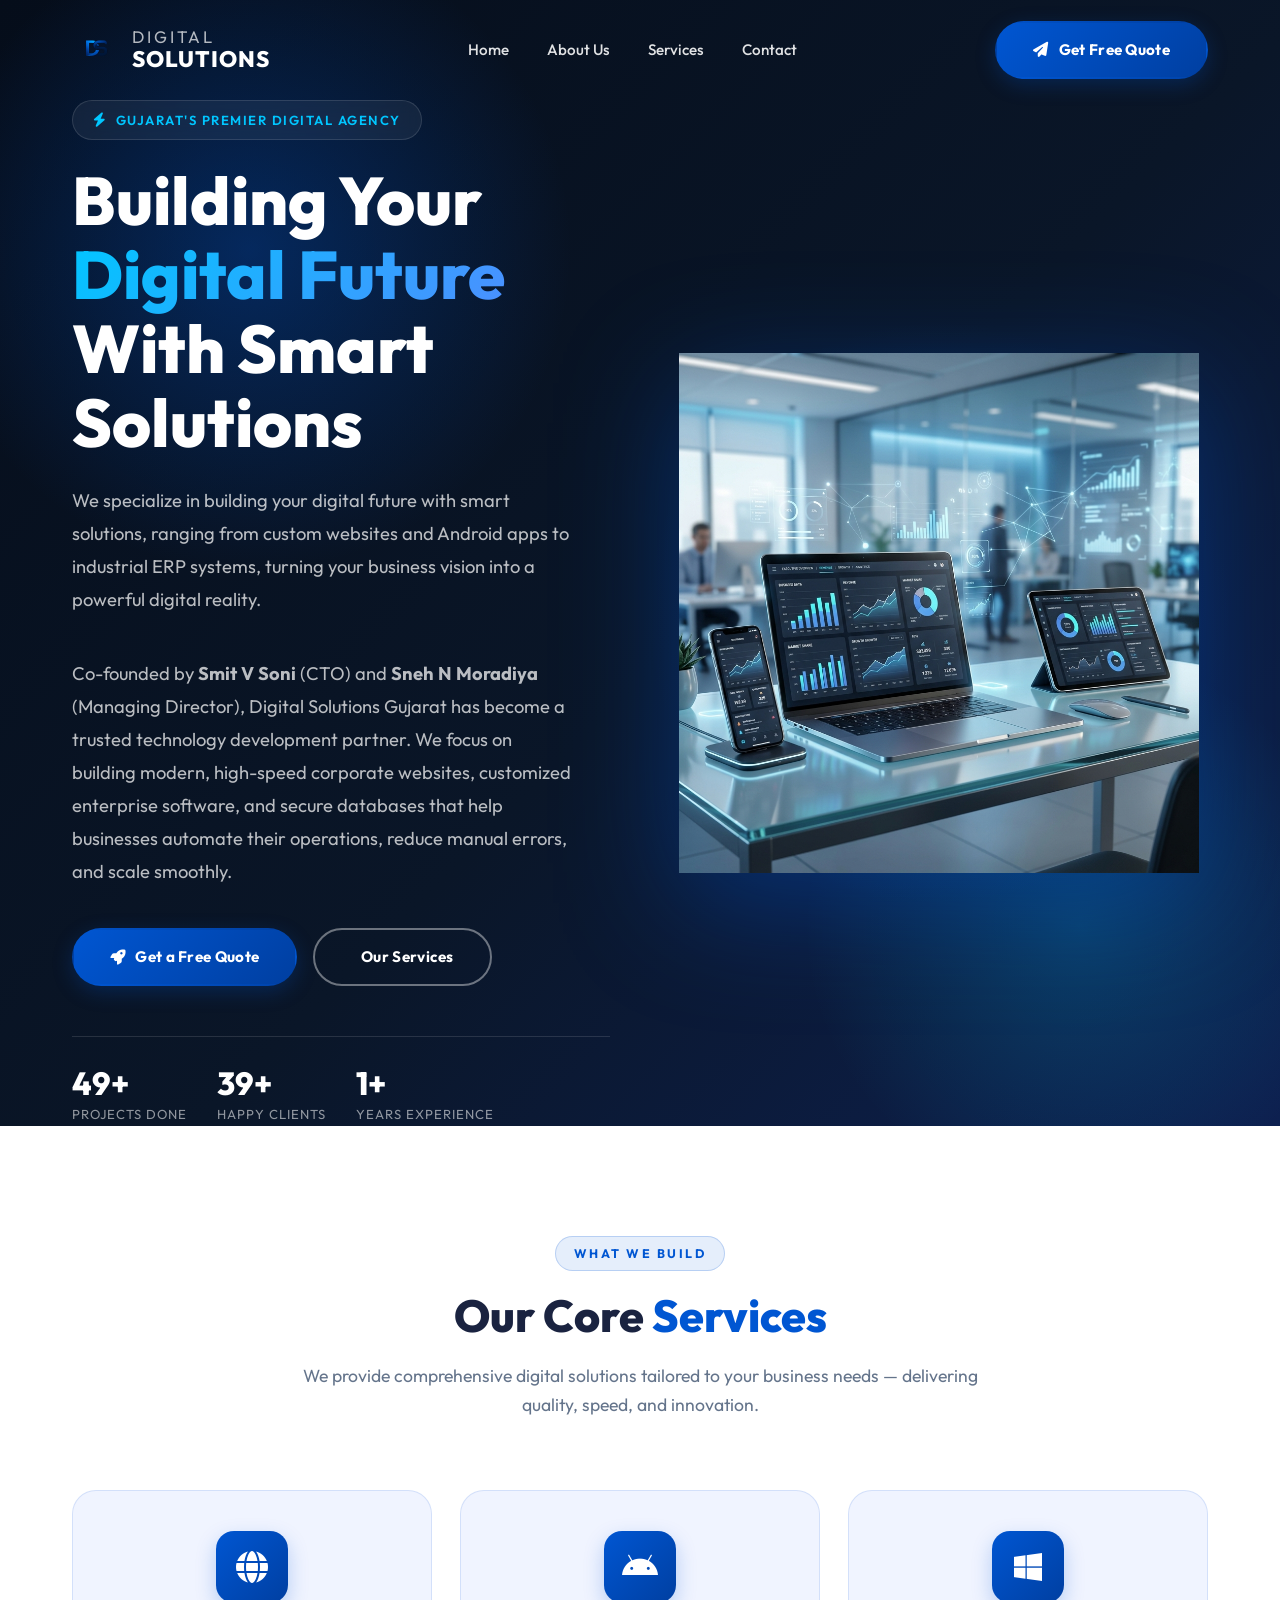
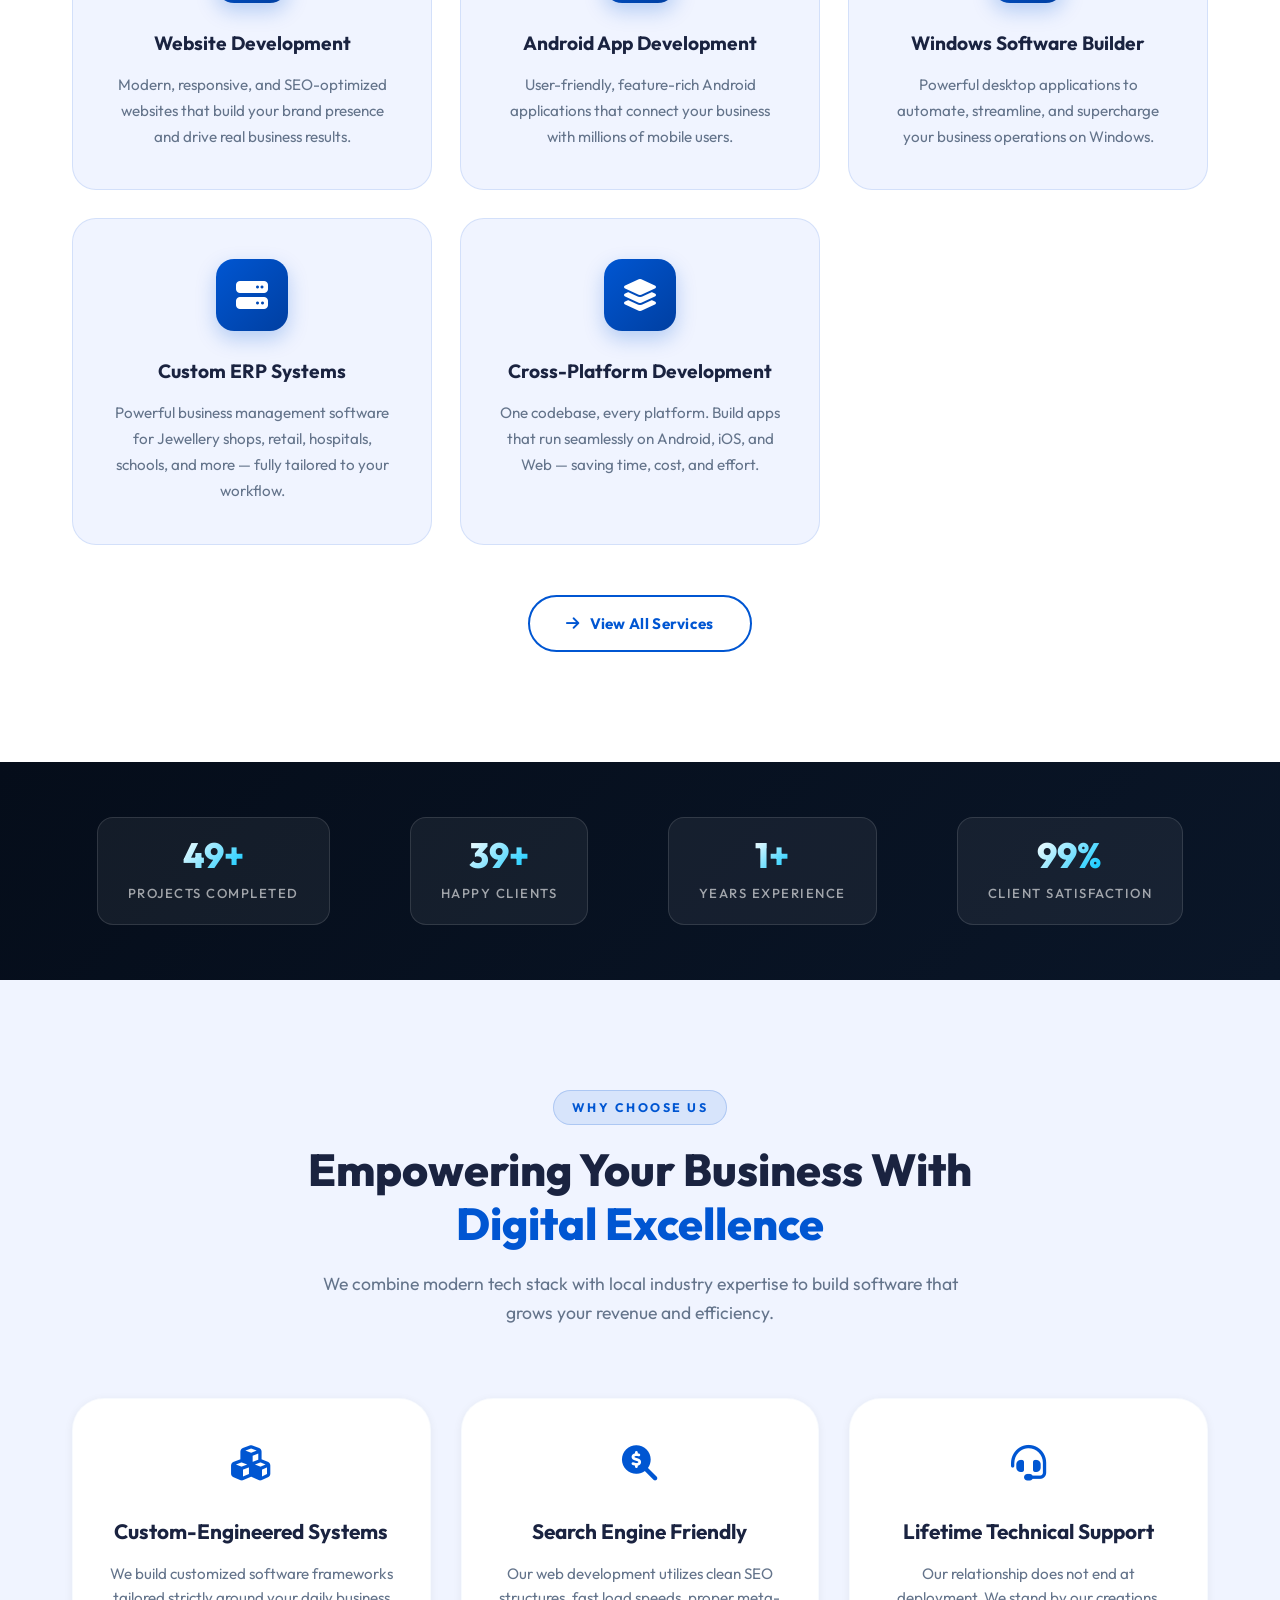
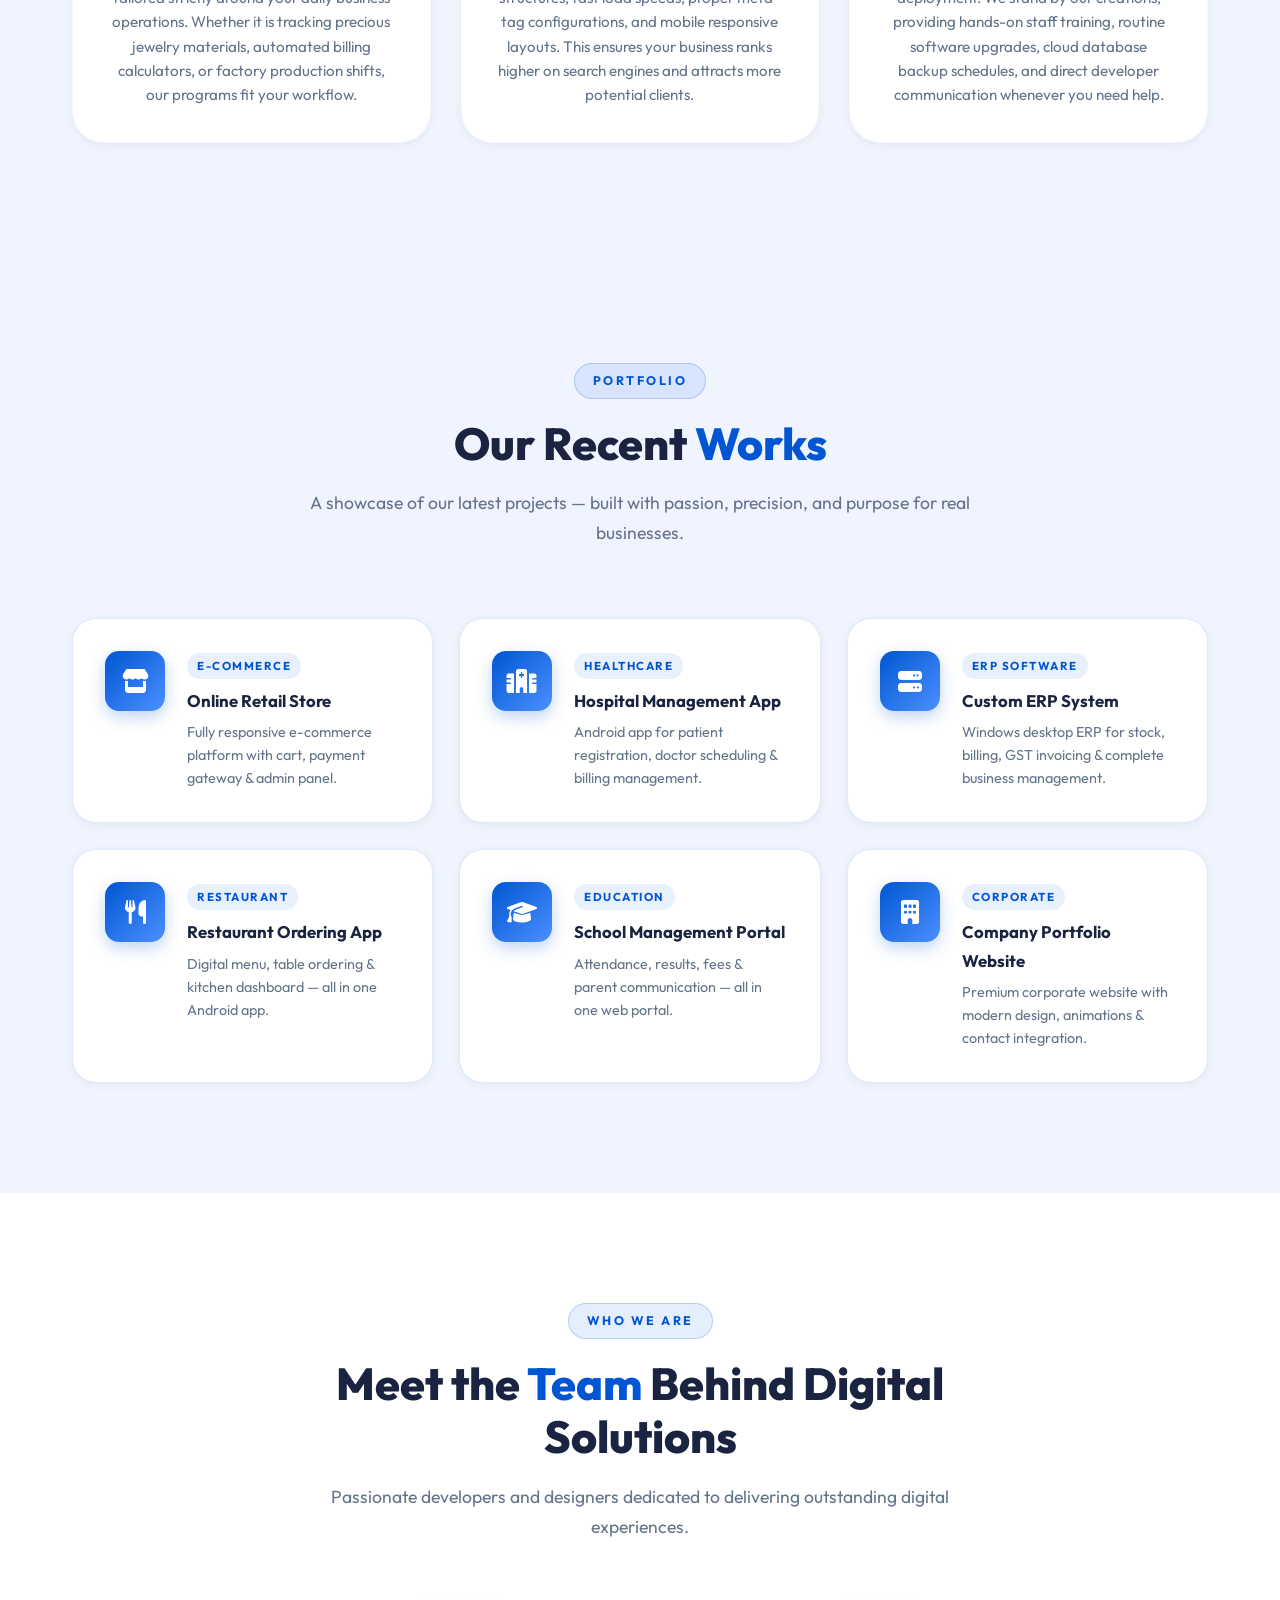
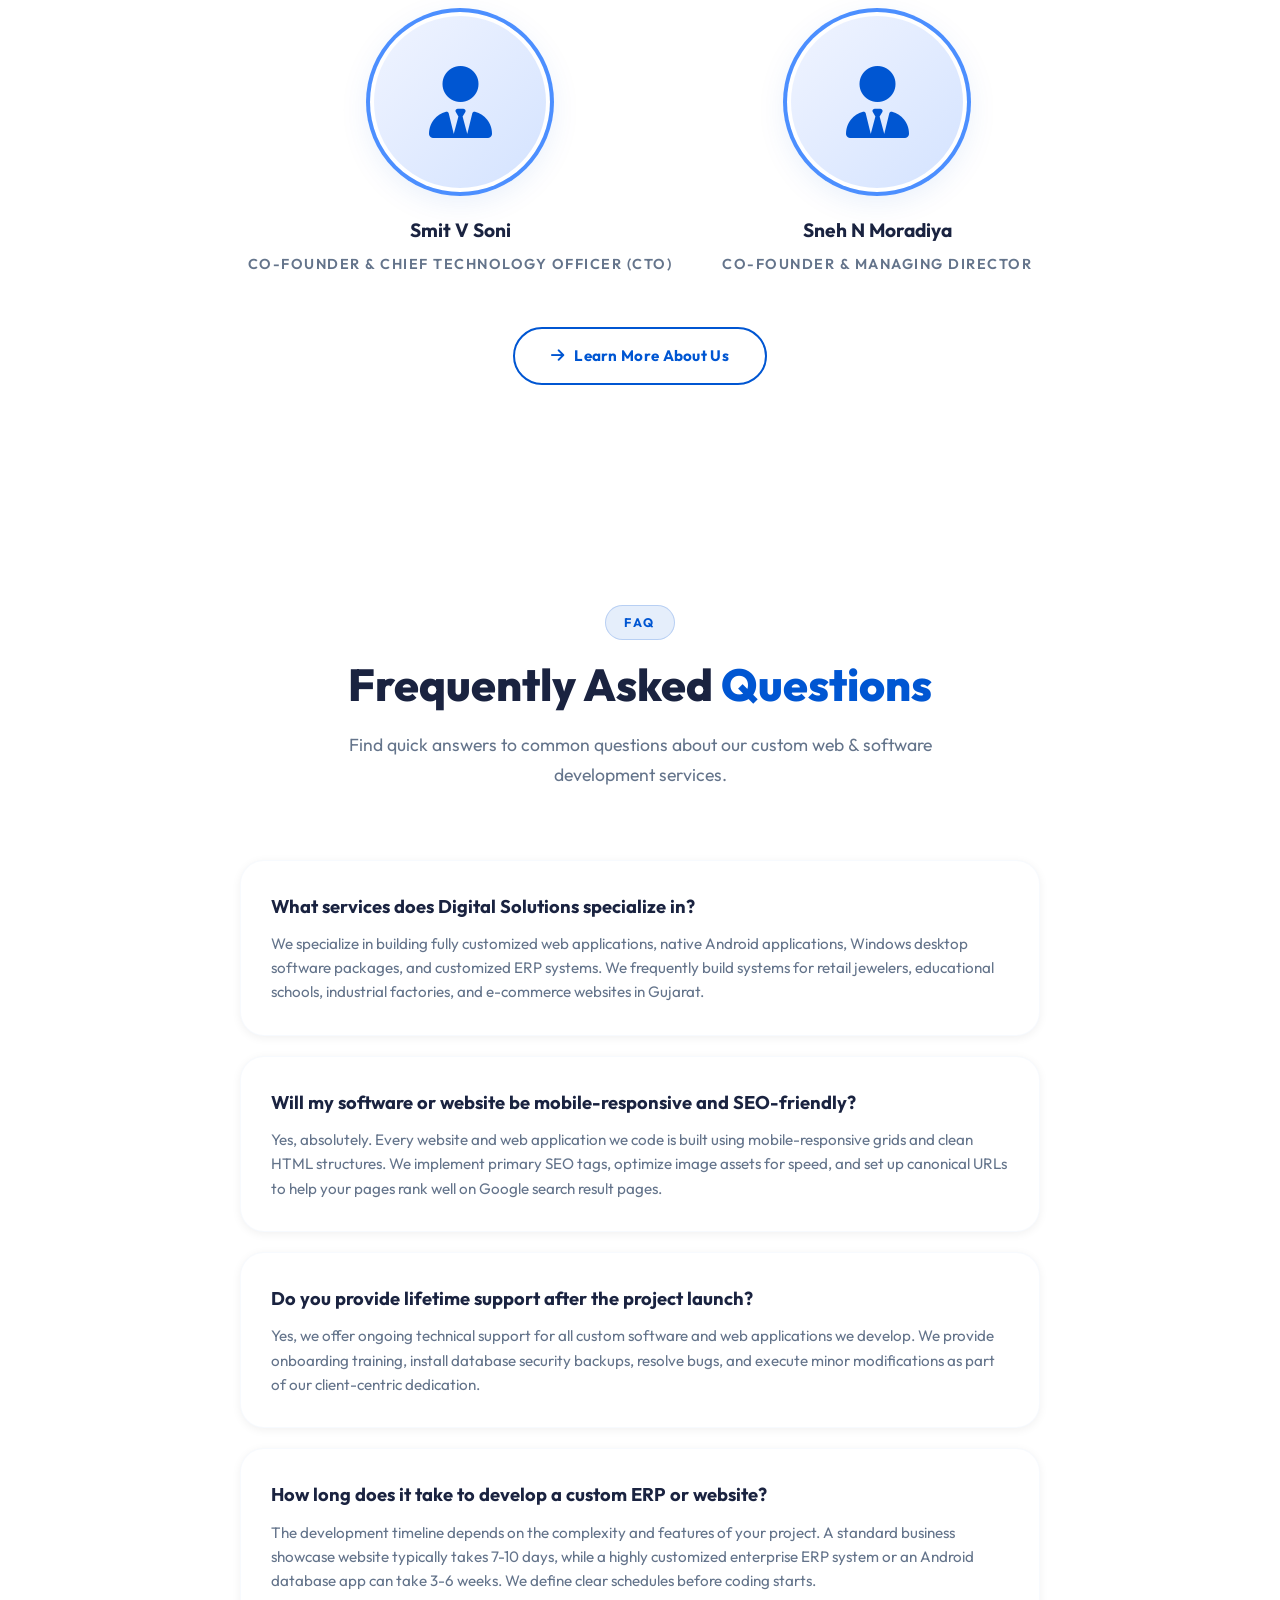
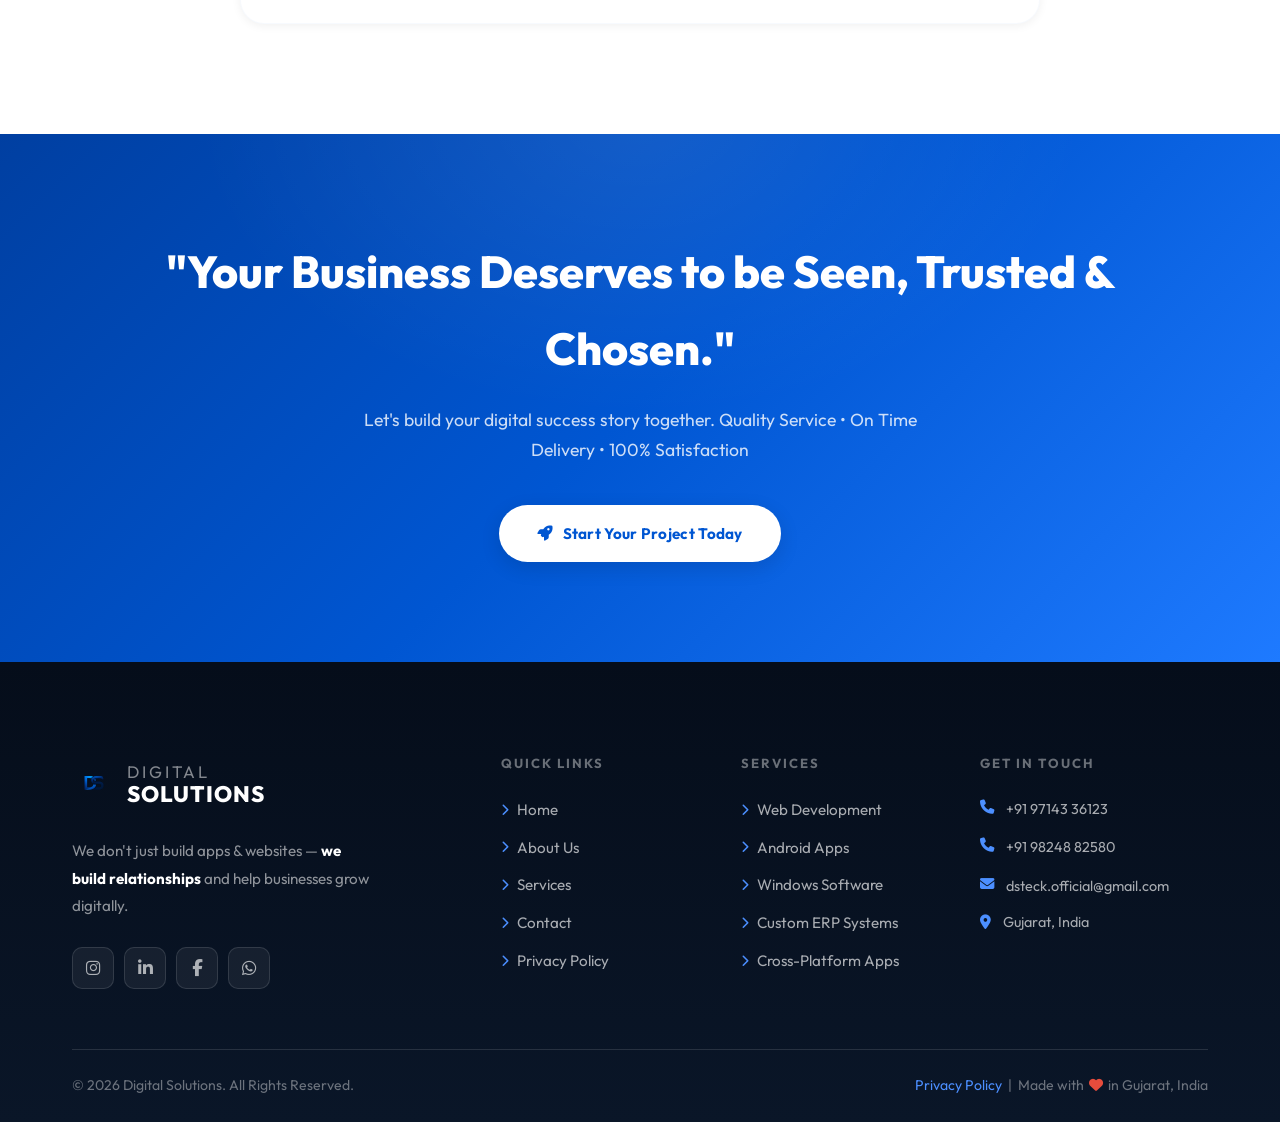
==== commit d6f39b0e: "Expand homepage (index.html) with FAQ and Why Choose Us sections to increase word count above 800 fo" ====
--- a/index.html
+++ b/index.html
@@ -126,6 +126,9 @@
                         <p>
                             We specialize in building your digital future with smart solutions, ranging from custom websites and Android apps to industrial ERP systems, turning your business vision into a powerful digital reality.
                         </p>
+                        <p style="margin-top: 15px;">
+                            Co-founded by <strong>Smit V Soni</strong> (CTO) and <strong>Sneh N Moradiya</strong> (Managing Director), Digital Solutions Gujarat has become a trusted technology development partner. We focus on building modern, high-speed corporate websites, customized enterprise software, and secure databases that help businesses automate their operations, reduce manual errors, and scale smoothly.
+                        </p>
                         <div class="hero-btns">
                             <a href="contact.html" class="btn btn-primary" id="hero-quote-btn">
                                 <i class="fas fa-rocket"></i> Get a Free Quote
@@ -243,6 +246,36 @@
         </section>
 
         <!-- ============================================================
+             WHY CHOOSE US SECTION
+        ============================================================ -->
+        <section class="why-choose-us section-padding" style="background: var(--bg-light);" aria-label="Why Choose Digital Solutions">
+            <div class="container">
+                <div class="section-header fade-up">
+                    <span class="section-tag">Why Choose Us</span>
+                    <h2>Empowering Your Business With <span>Digital Excellence</span></h2>
+                    <p>We combine modern tech stack with local industry expertise to build software that grows your revenue and efficiency.</p>
+                </div>
+                <div style="display: grid; grid-template-columns: repeat(auto-fit, minmax(280px, 1fr)); gap: 30px; margin-top: 50px;">
+                    <div class="value-card fade-up" style="padding: 35px; background: var(--white); border-radius: var(--radius-xl); box-shadow: var(--shadow-sm); border: 1px solid rgba(0,86,210,0.03);">
+                        <div style="font-size: 2.2rem; color: var(--primary); margin-bottom: 20px;"><i class="fas fa-cubes"></i></div>
+                        <h3 style="font-size: 1.3rem; font-weight: 700; margin-bottom: 12px; color: var(--text-main);">Custom-Engineered Systems</h3>
+                        <p style="font-size: 0.95rem; color: var(--text-light); line-height: 1.6; margin: 0;">We build customized software frameworks tailored strictly around your daily business operations. Whether it is tracking precious jewelry materials, automated billing calculators, or factory production shifts, our programs fit your workflow.</p>
+                    </div>
+                    <div class="value-card fade-up" style="padding: 35px; background: var(--white); border-radius: var(--radius-xl); box-shadow: var(--shadow-sm); border: 1px solid rgba(0,86,210,0.03);">
+                        <div style="font-size: 2.2rem; color: var(--primary); margin-bottom: 20px;"><i class="fas fa-search-dollar"></i></div>
+                        <h3 style="font-size: 1.3rem; font-weight: 700; margin-bottom: 12px; color: var(--text-main);">Search Engine Friendly</h3>
+                        <p style="font-size: 0.95rem; color: var(--text-light); line-height: 1.6; margin: 0;">Our web development utilizes clean SEO structures, fast load speeds, proper meta-tag configurations, and mobile responsive layouts. This ensures your business ranks higher on search engines and attracts more potential clients.</p>
+                    </div>
+                    <div class="value-card fade-up" style="padding: 35px; background: var(--white); border-radius: var(--radius-xl); box-shadow: var(--shadow-sm); border: 1px solid rgba(0,86,210,0.03);">
+                        <div style="font-size: 2.2rem; color: var(--primary); margin-bottom: 20px;"><i class="fas fa-headset"></i></div>
+                        <h3 style="font-size: 1.3rem; font-weight: 700; margin-bottom: 12px; color: var(--text-main);">Lifetime Technical Support</h3>
+                        <p style="font-size: 0.95rem; color: var(--text-light); line-height: 1.6; margin: 0;">Our relationship does not end at deployment. We stand by our creations, providing hands-on staff training, routine software upgrades, cloud database backup schedules, and direct developer communication whenever you need help.</p>
+                    </div>
+                </div>
+            </div>
+        </section>
+
+        <!-- ============================================================
              OUR WORKS SECTION
         ============================================================ -->
         <section id="ourworks" class="ourworks section-padding" aria-label="Our Work Portfolio">
@@ -335,6 +368,37 @@
                     <a href="about.html" class="btn btn-outline" id="learn-more-btn">
                         <i class="fas fa-arrow-right"></i> Learn More About Us
                     </a>
+                </div>
+            </div>
+        </section>
+
+        <!-- ============================================================
+             FAQ SECTION
+        ============================================================ -->
+        <section class="faq section-padding" aria-label="Frequently Asked Questions">
+            <div class="container">
+                <div class="section-header fade-up">
+                    <span class="section-tag">FAQ</span>
+                    <h2>Frequently Asked <span>Questions</span></h2>
+                    <p>Find quick answers to common questions about our custom web &amp; software development services.</p>
+                </div>
+                <div style="max-width: 800px; margin: 50px auto 0; display: flex; flex-direction: column; gap: 20px;">
+                    <div class="fade-up" style="background: var(--white); padding: 30px; border-radius: var(--radius-lg); box-shadow: var(--shadow-sm); border: 1px solid rgba(0,86,210,0.03);">
+                        <h3 style="font-size: 1.15rem; font-weight: 700; margin-bottom: 10px; color: var(--text-main);">What services does Digital Solutions specialize in?</h3>
+                        <p style="font-size: 0.95rem; color: var(--text-light); line-height: 1.6; margin: 0;">We specialize in building fully customized web applications, native Android applications, Windows desktop software packages, and customized ERP systems. We frequently build systems for retail jewelers, educational schools, industrial factories, and e-commerce websites in Gujarat.</p>
+                    </div>
+                    <div class="fade-up" style="background: var(--white); padding: 30px; border-radius: var(--radius-lg); box-shadow: var(--shadow-sm); border: 1px solid rgba(0,86,210,0.03);">
+                        <h3 style="font-size: 1.15rem; font-weight: 700; margin-bottom: 10px; color: var(--text-main);">Will my software or website be mobile-responsive and SEO-friendly?</h3>
+                        <p style="font-size: 0.95rem; color: var(--text-light); line-height: 1.6; margin: 0;">Yes, absolutely. Every website and web application we code is built using mobile-responsive grids and clean HTML structures. We implement primary SEO tags, optimize image assets for speed, and set up canonical URLs to help your pages rank well on Google search result pages.</p>
+                    </div>
+                    <div class="fade-up" style="background: var(--white); padding: 30px; border-radius: var(--radius-lg); box-shadow: var(--shadow-sm); border: 1px solid rgba(0,86,210,0.03);">
+                        <h3 style="font-size: 1.15rem; font-weight: 700; margin-bottom: 10px; color: var(--text-main);">Do you provide lifetime support after the project launch?</h3>
+                        <p style="font-size: 0.95rem; color: var(--text-light); line-height: 1.6; margin: 0;">Yes, we offer ongoing technical support for all custom software and web applications we develop. We provide onboarding training, install database security backups, resolve bugs, and execute minor modifications as part of our client-centric dedication.</p>
+                    </div>
+                    <div class="fade-up" style="background: var(--white); padding: 30px; border-radius: var(--radius-lg); box-shadow: var(--shadow-sm); border: 1px solid rgba(0,86,210,0.03);">
+                        <h3 style="font-size: 1.15rem; font-weight: 700; margin-bottom: 10px; color: var(--text-main);">How long does it take to develop a custom ERP or website?</h3>
+                        <p style="font-size: 0.95rem; color: var(--text-light); line-height: 1.6; margin: 0;">The development timeline depends on the complexity and features of your project. A standard business showcase website typically takes 7-10 days, while a highly customized enterprise ERP system or an Android database app can take 3-6 weeks. We define clear schedules before coding starts.</p>
+                    </div>
                 </div>
             </div>
         </section>
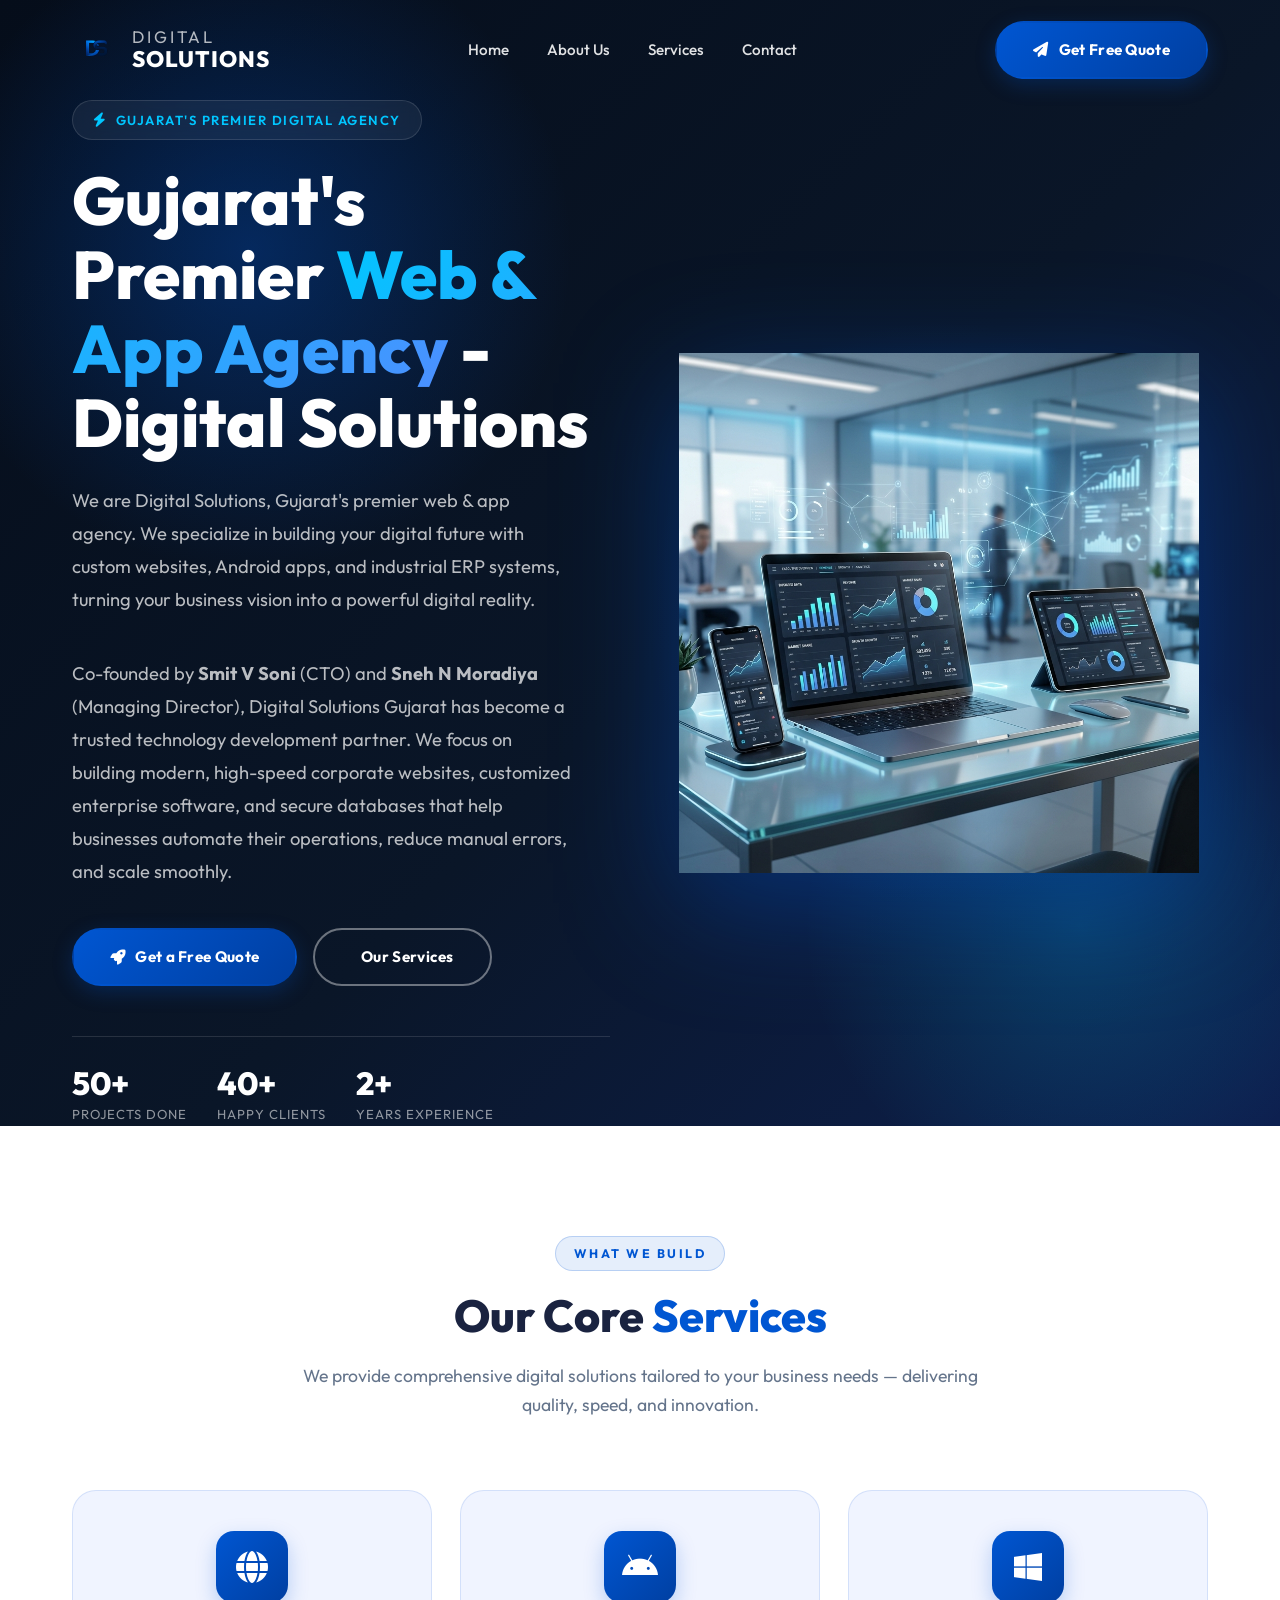
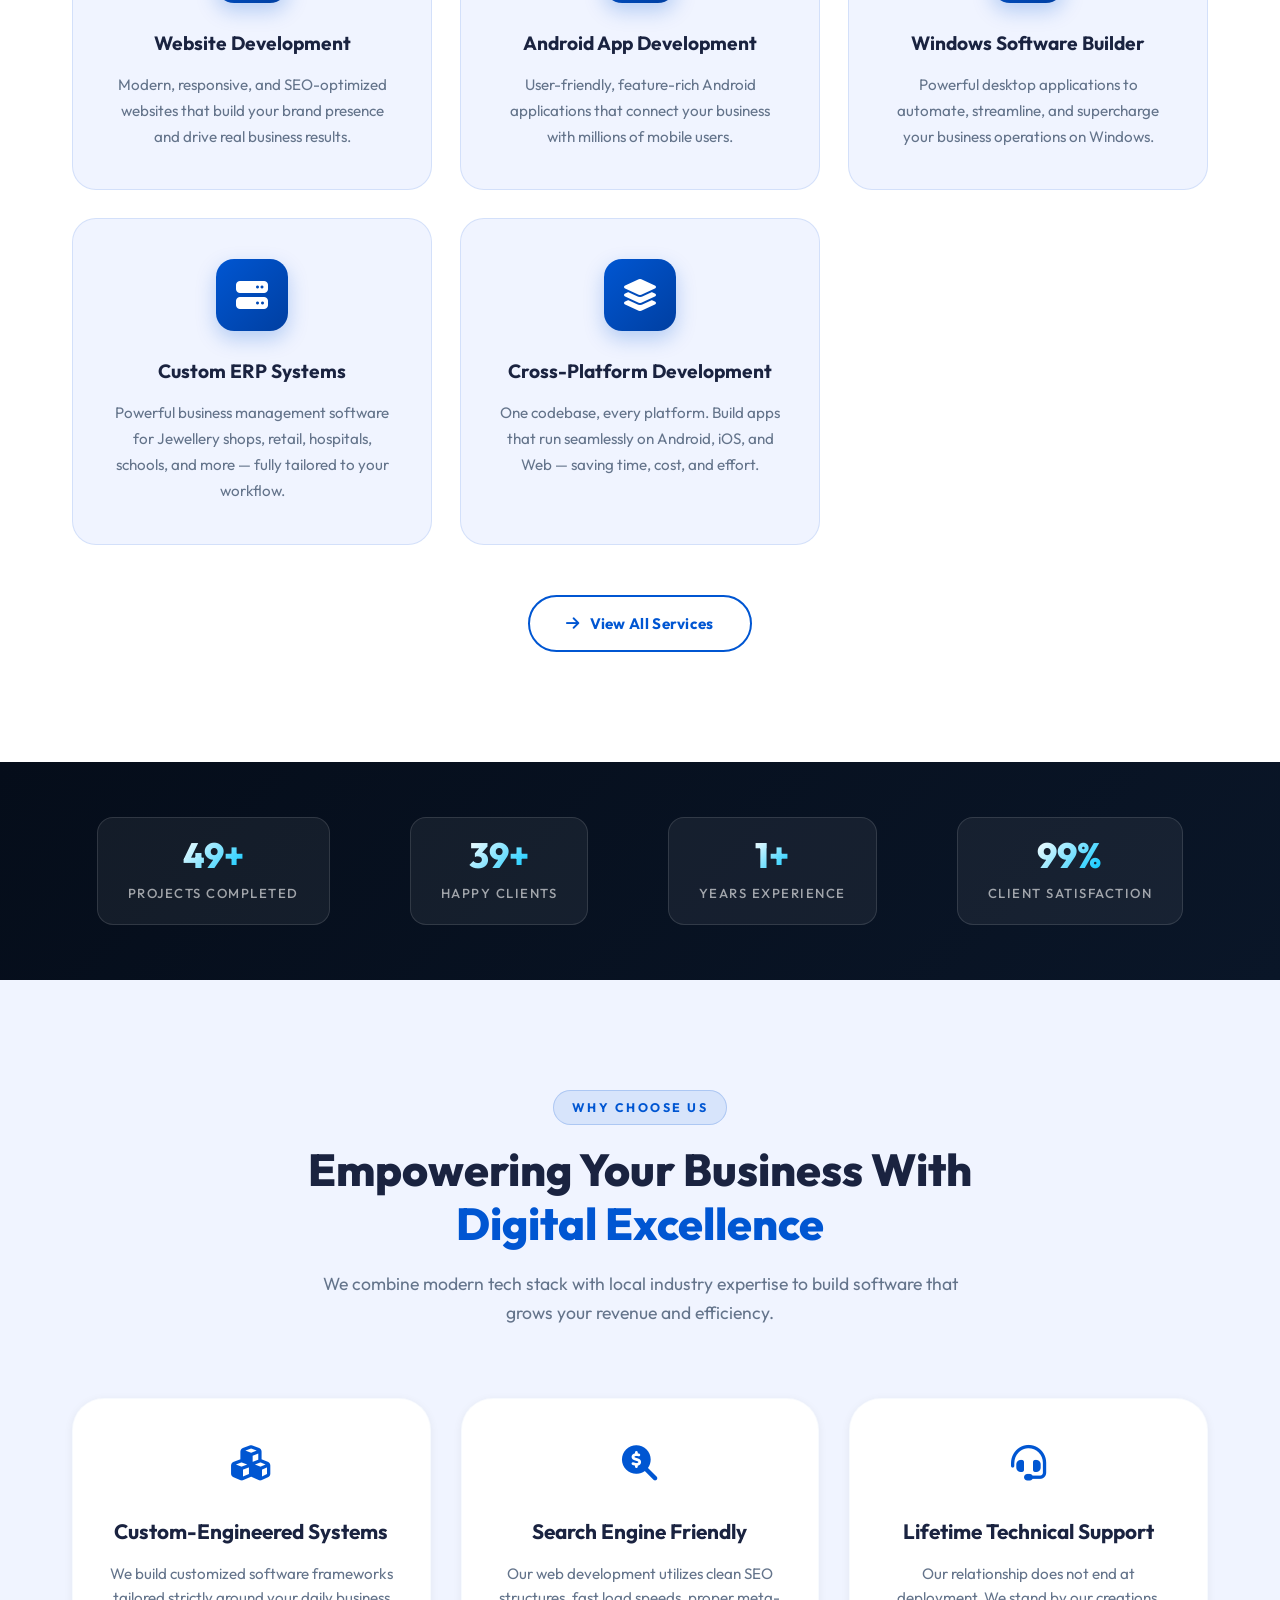
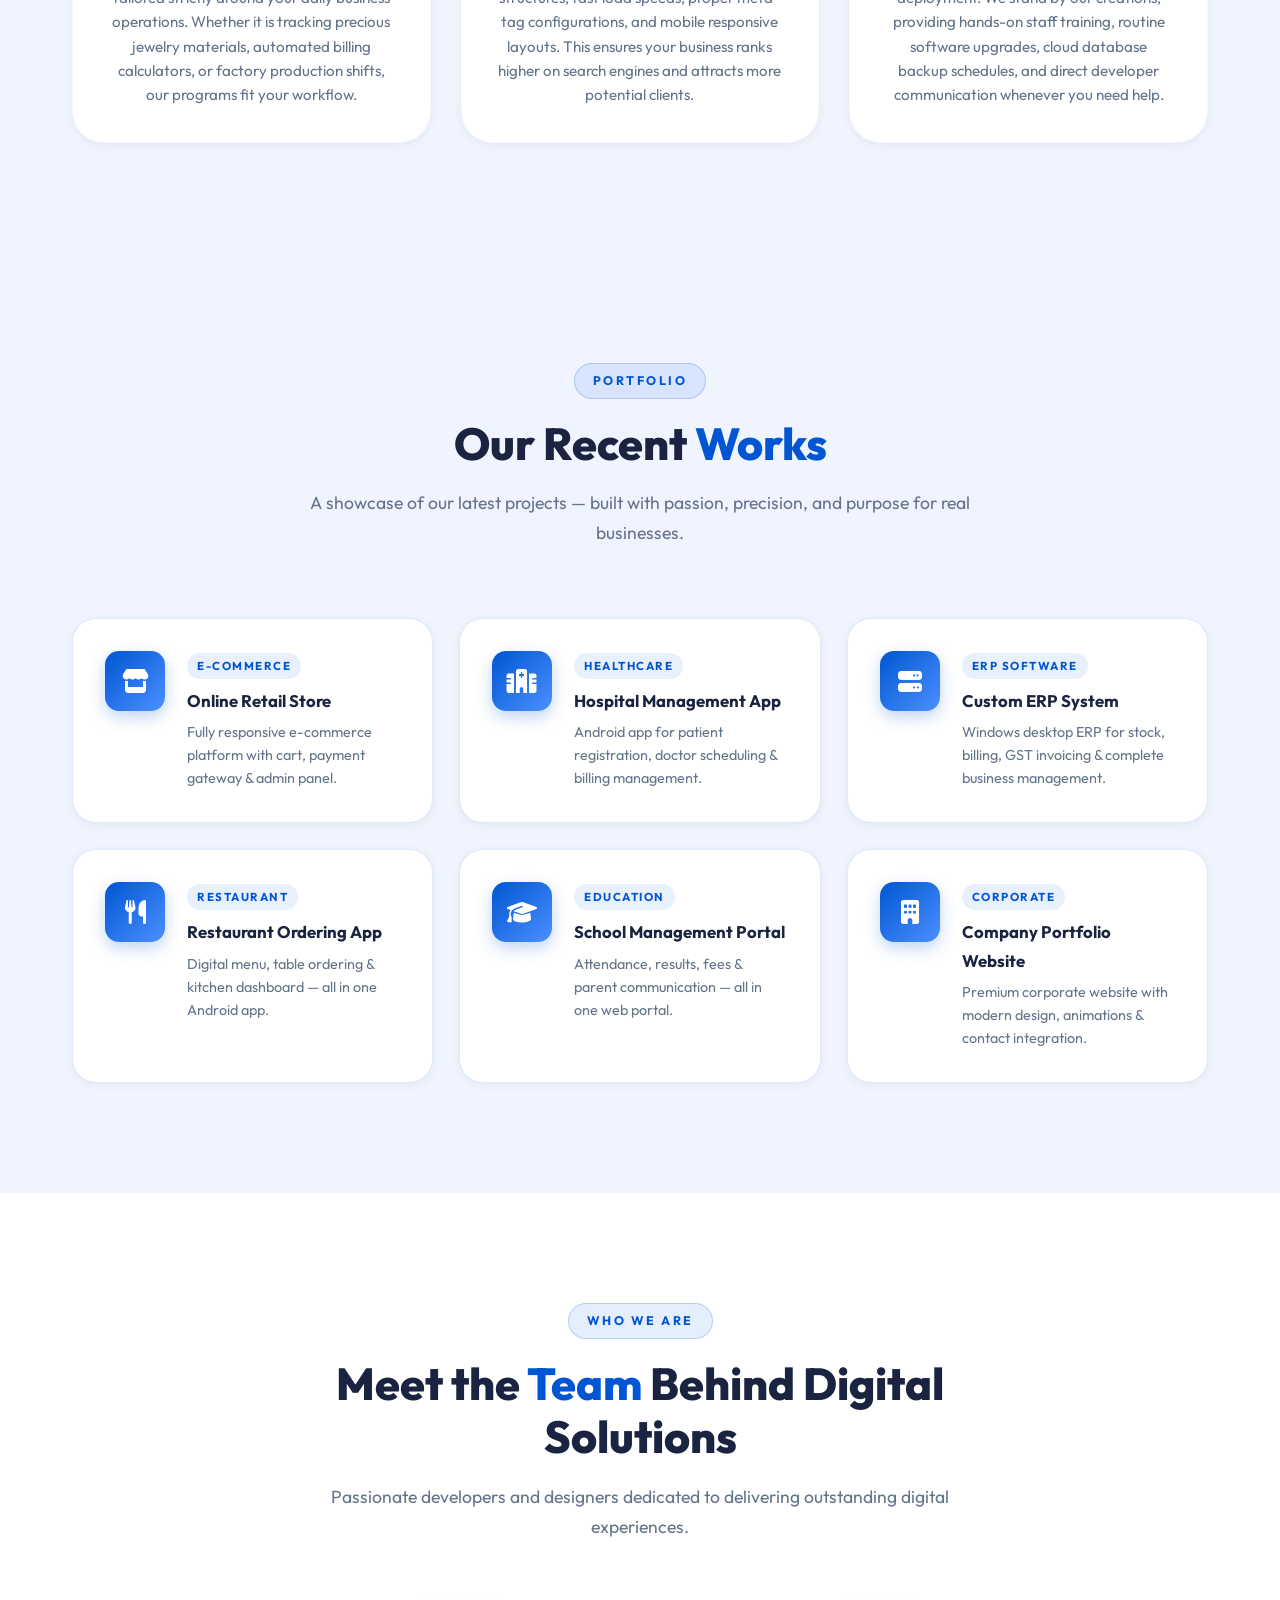
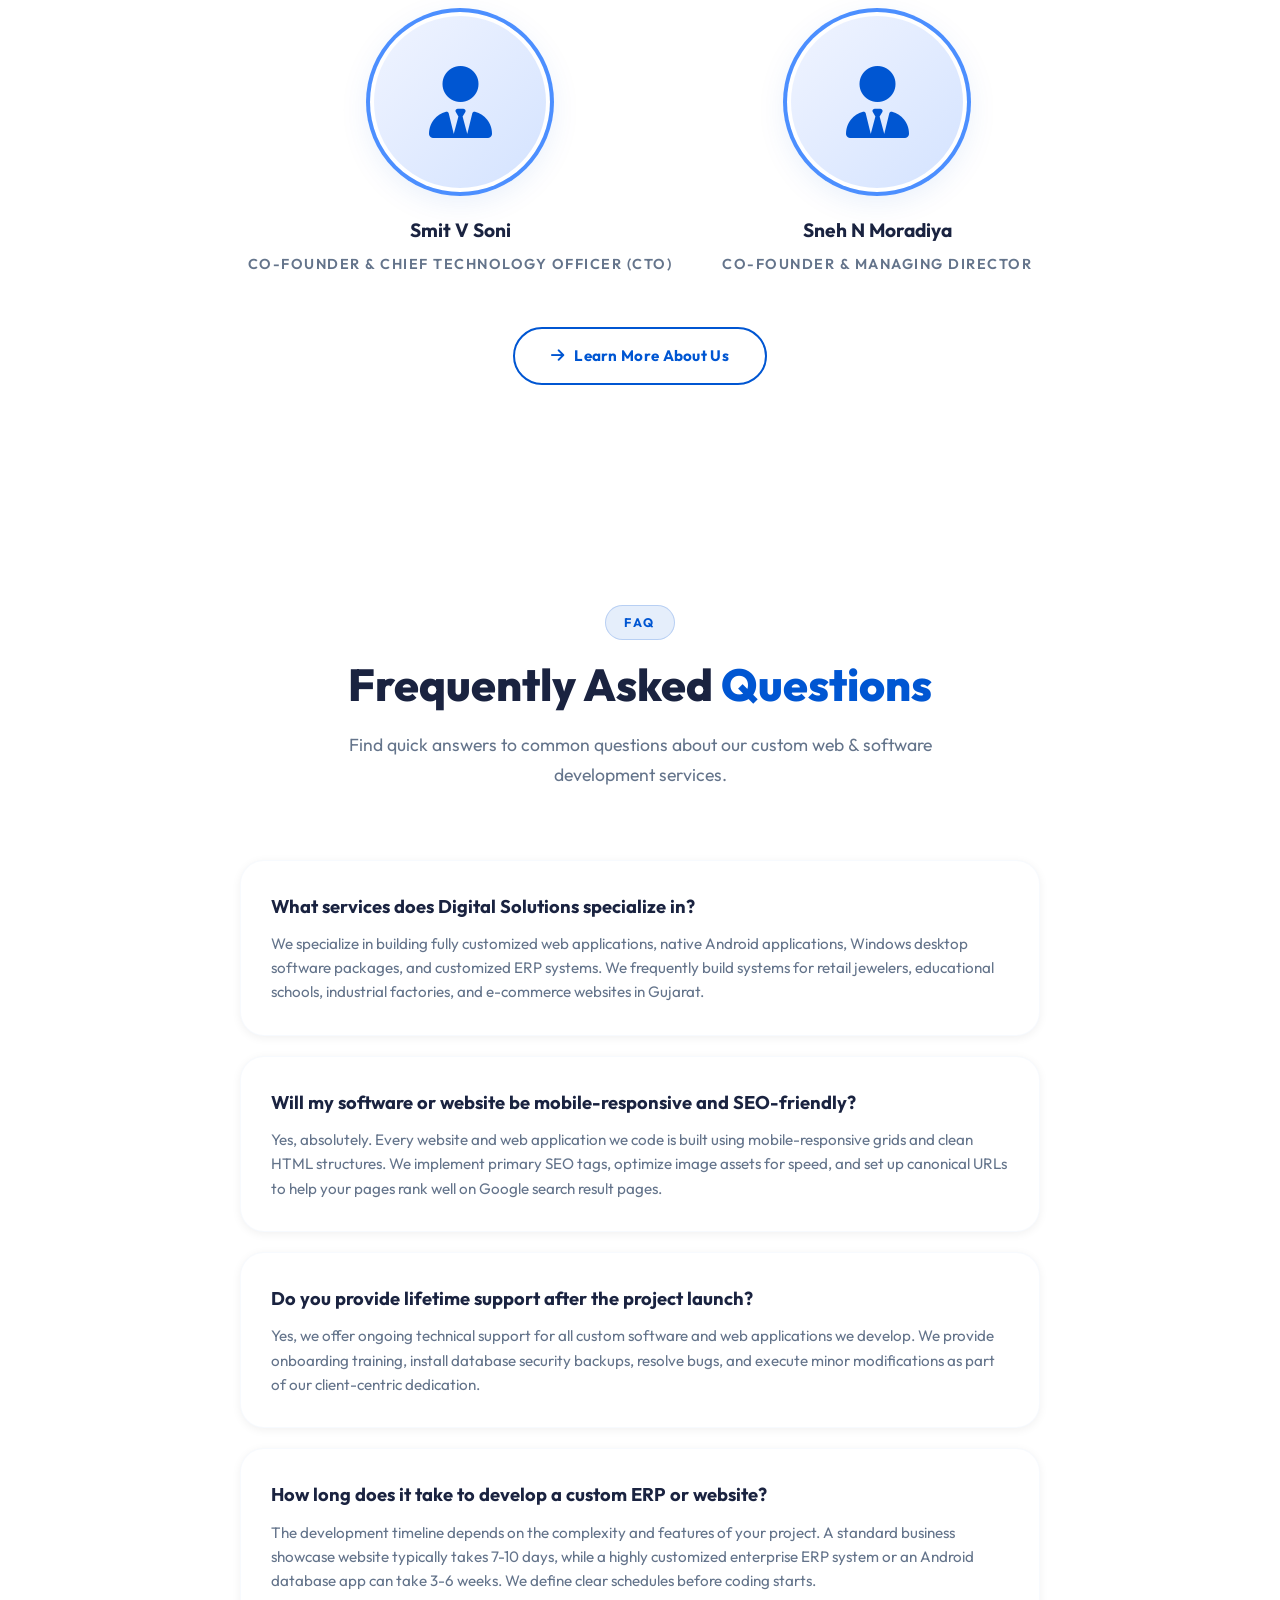
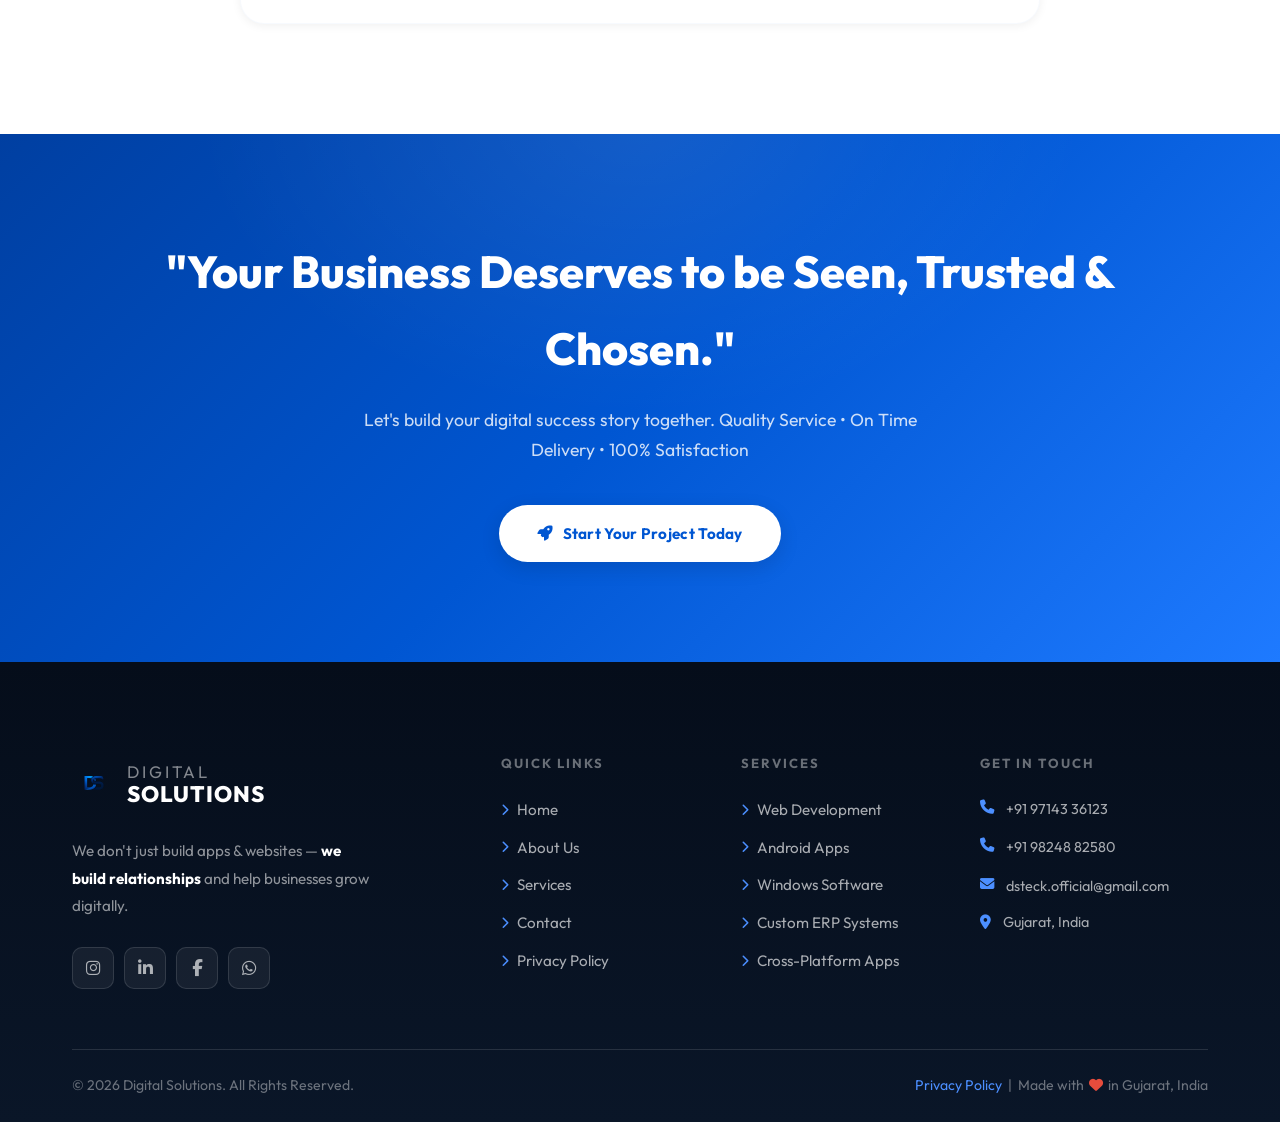
==== commit 52ad8255: "Optimize H1 headings on all pages to match target search engine keywords" ====
--- a/index.html
+++ b/index.html
@@ -121,10 +121,10 @@
                             Gujarat's Premier Digital Agency
                         </div>
                         <h1>
-                            Building Your <span>Digital Future</span> With Smart Solutions
+                            Gujarat's Premier <span>Web &amp; App Agency</span> - Digital Solutions
                         </h1>
                         <p>
-                            We specialize in building your digital future with smart solutions, ranging from custom websites and Android apps to industrial ERP systems, turning your business vision into a powerful digital reality.
+                            We are Digital Solutions, Gujarat's premier web &amp; app agency. We specialize in building your digital future with custom websites, Android apps, and industrial ERP systems, turning your business vision into a powerful digital reality.
                         </p>
                         <p style="margin-top: 15px;">
                             Co-founded by <strong>Smit V Soni</strong> (CTO) and <strong>Sneh N Moradiya</strong> (Managing Director), Digital Solutions Gujarat has become a trusted technology development partner. We focus on building modern, high-speed corporate websites, customized enterprise software, and secure databases that help businesses automate their operations, reduce manual errors, and scale smoothly.
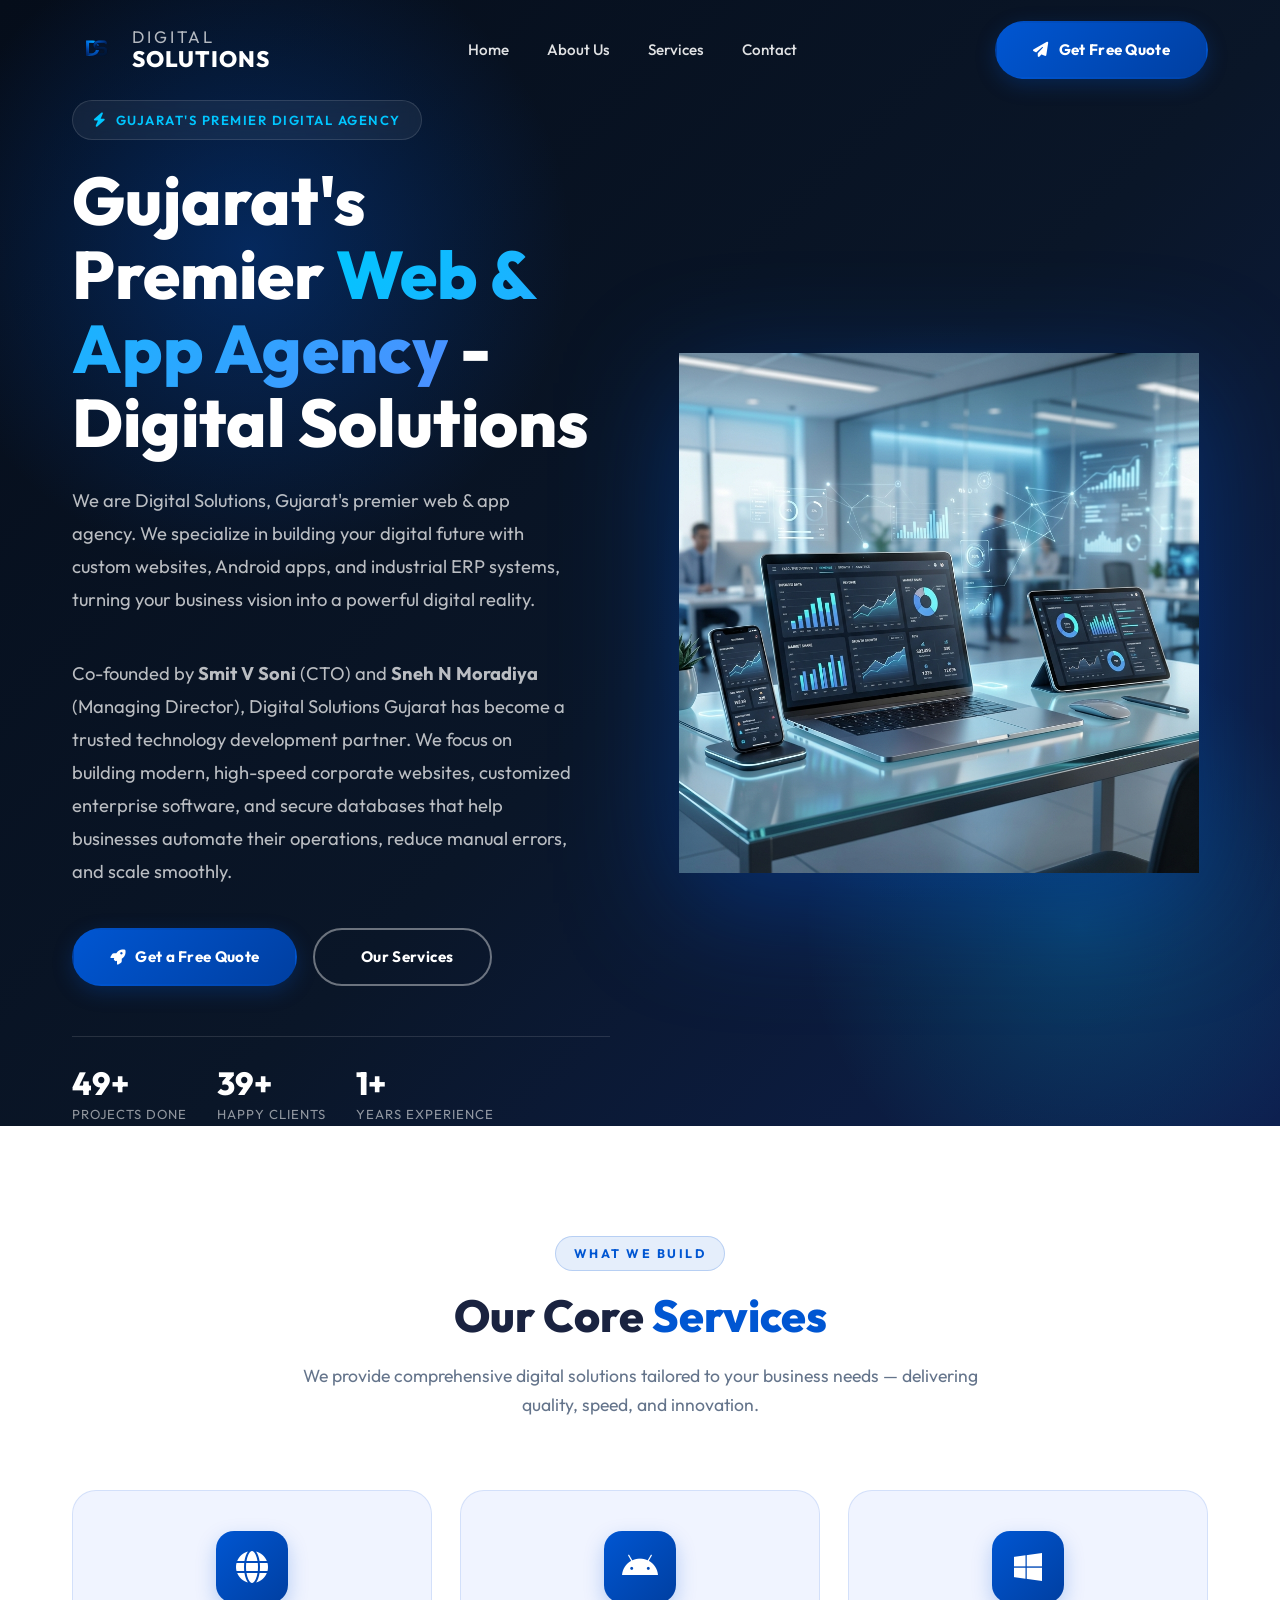
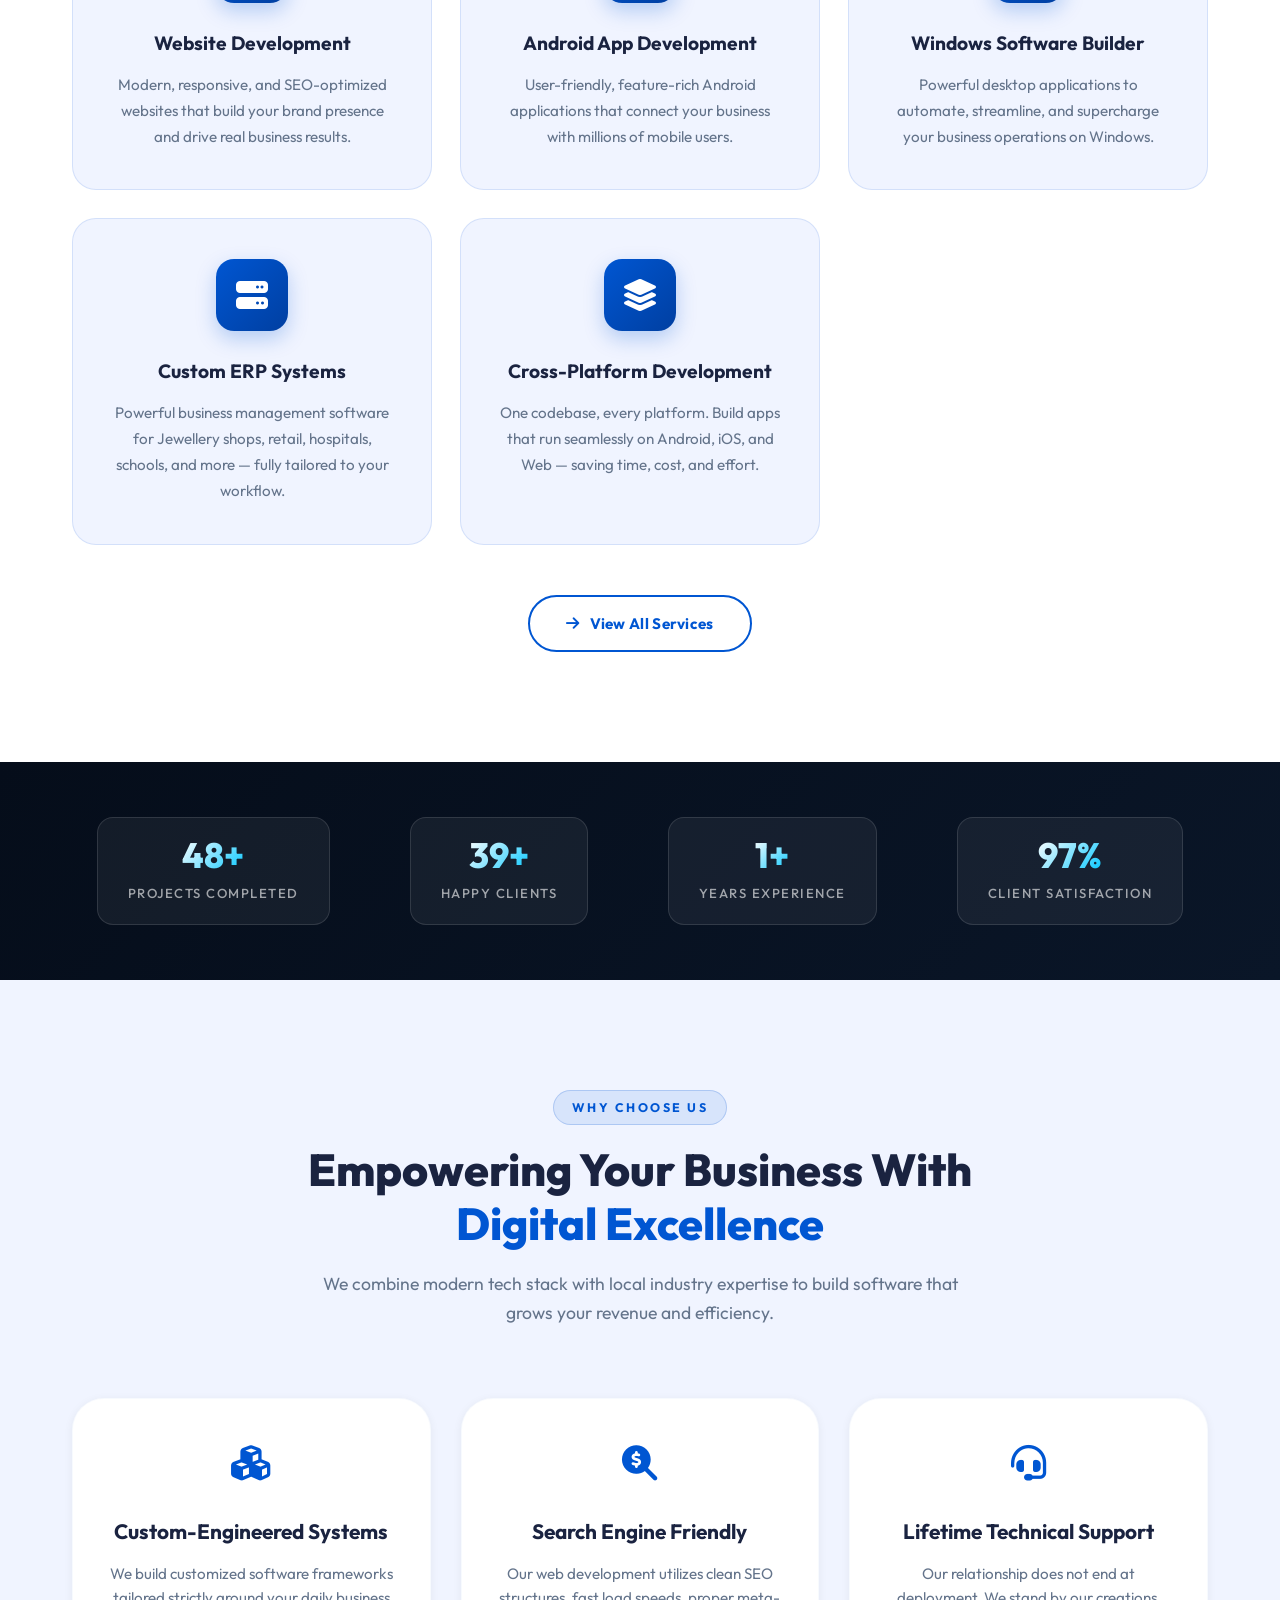
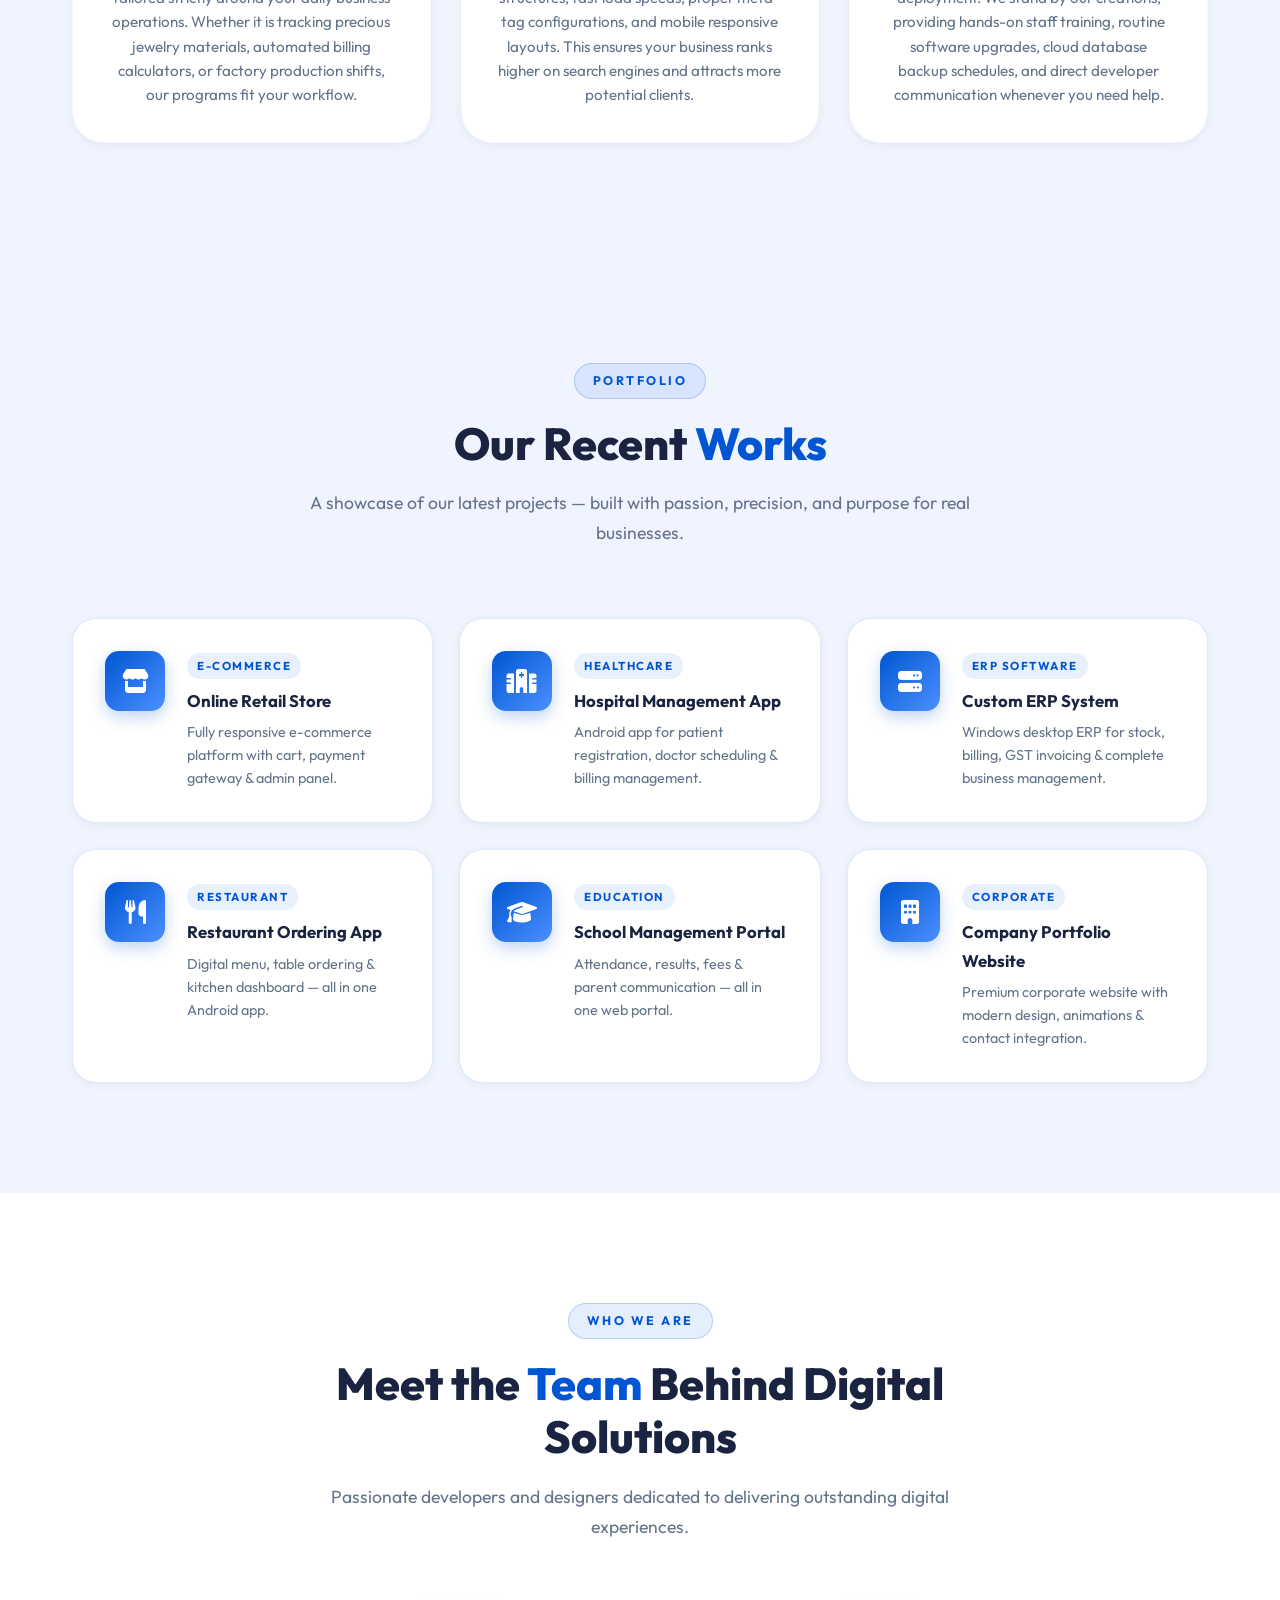
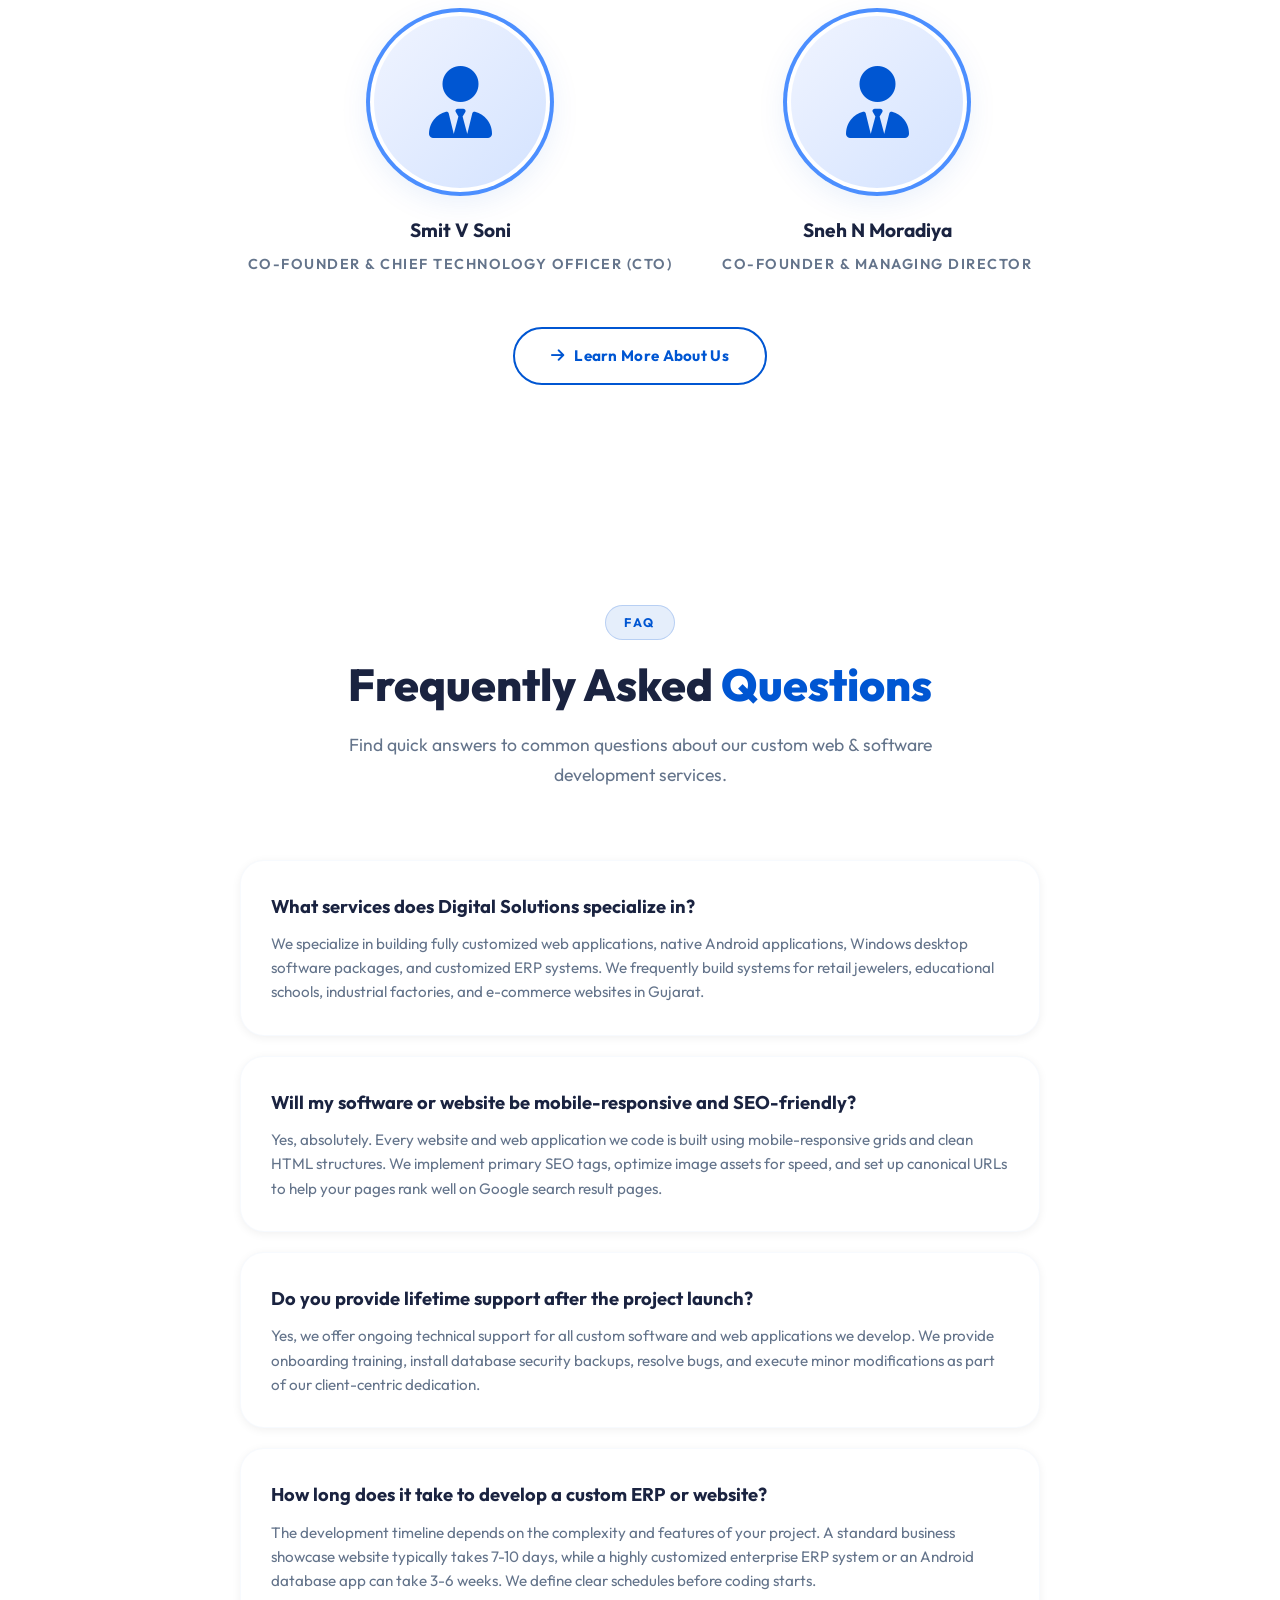
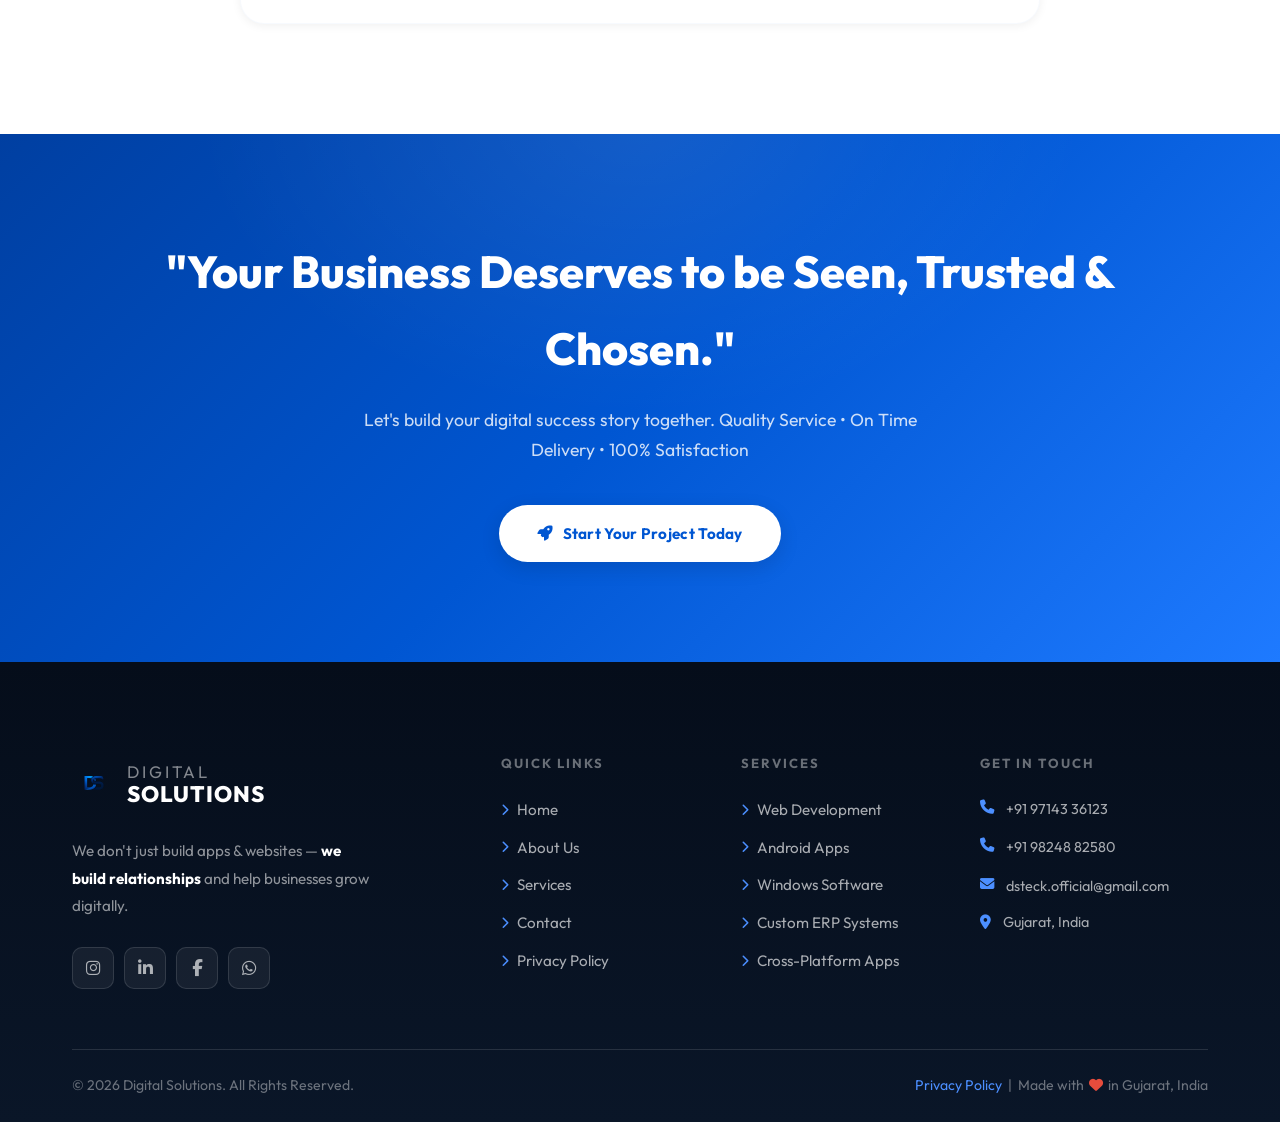
==== commit ae692856: "Fix SEO heading hierarchy gaps and add robots.txt and llms.txt files" ====
--- a/index.html
+++ b/index.html
@@ -445,7 +445,7 @@
 
                 <!-- Quick Links -->
                 <div class="footer-col">
-                    <h4>Quick Links</h4>
+                    <h3>Quick Links</h3>
                     <div class="footer-links">
                         <a href="index.html"><i class="fas fa-chevron-right"></i> Home</a>
                         <a href="about.html"><i class="fas fa-chevron-right"></i> About Us</a>
@@ -457,7 +457,7 @@
 
                 <!-- Services -->
                 <div class="footer-col">
-                    <h4>Services</h4>
+                    <h3>Services</h3>
                     <div class="footer-links">
                         <a href="services.html#web-development"><i class="fas fa-chevron-right"></i> Web Development</a>
                         <a href="services.html#android-development"><i class="fas fa-chevron-right"></i> Android Apps</a>
@@ -469,7 +469,7 @@
 
                 <!-- Contact -->
                 <div class="footer-col">
-                    <h4>Get In Touch</h4>
+                    <h3>Get In Touch</h3>
                     <div class="footer-contact-list">
                         <div class="footer-contact-item">
                             <i class="fas fa-phone" aria-hidden="true"></i>
@@ -510,3 +510,4 @@
     <script src="script.js?v=1.0.1"></script>
 </body>
 </html>
+
--- a/style.css
+++ b/style.css
@@ -1176,7 +1176,7 @@
     flex-shrink: 0;
 }
 
-.service-feature-item .feat-text h4 {
+.service-feature-item .feat-text h3 {
     font-size: 0.95rem;
     font-weight: 700;
     margin-bottom: 2px;
@@ -1269,7 +1269,7 @@
     color: var(--text-main);
 }
 
-.contact-social h4 {
+.contact-social h3 {
     font-size: 0.9rem;
     font-weight: 700;
     text-transform: uppercase;
@@ -1526,7 +1526,7 @@
     transform: translateY(-4px);
 }
 
-.footer-col h4 {
+.footer-col h3 {
     font-size: 0.82rem;
     font-weight: 700;
     text-transform: uppercase;
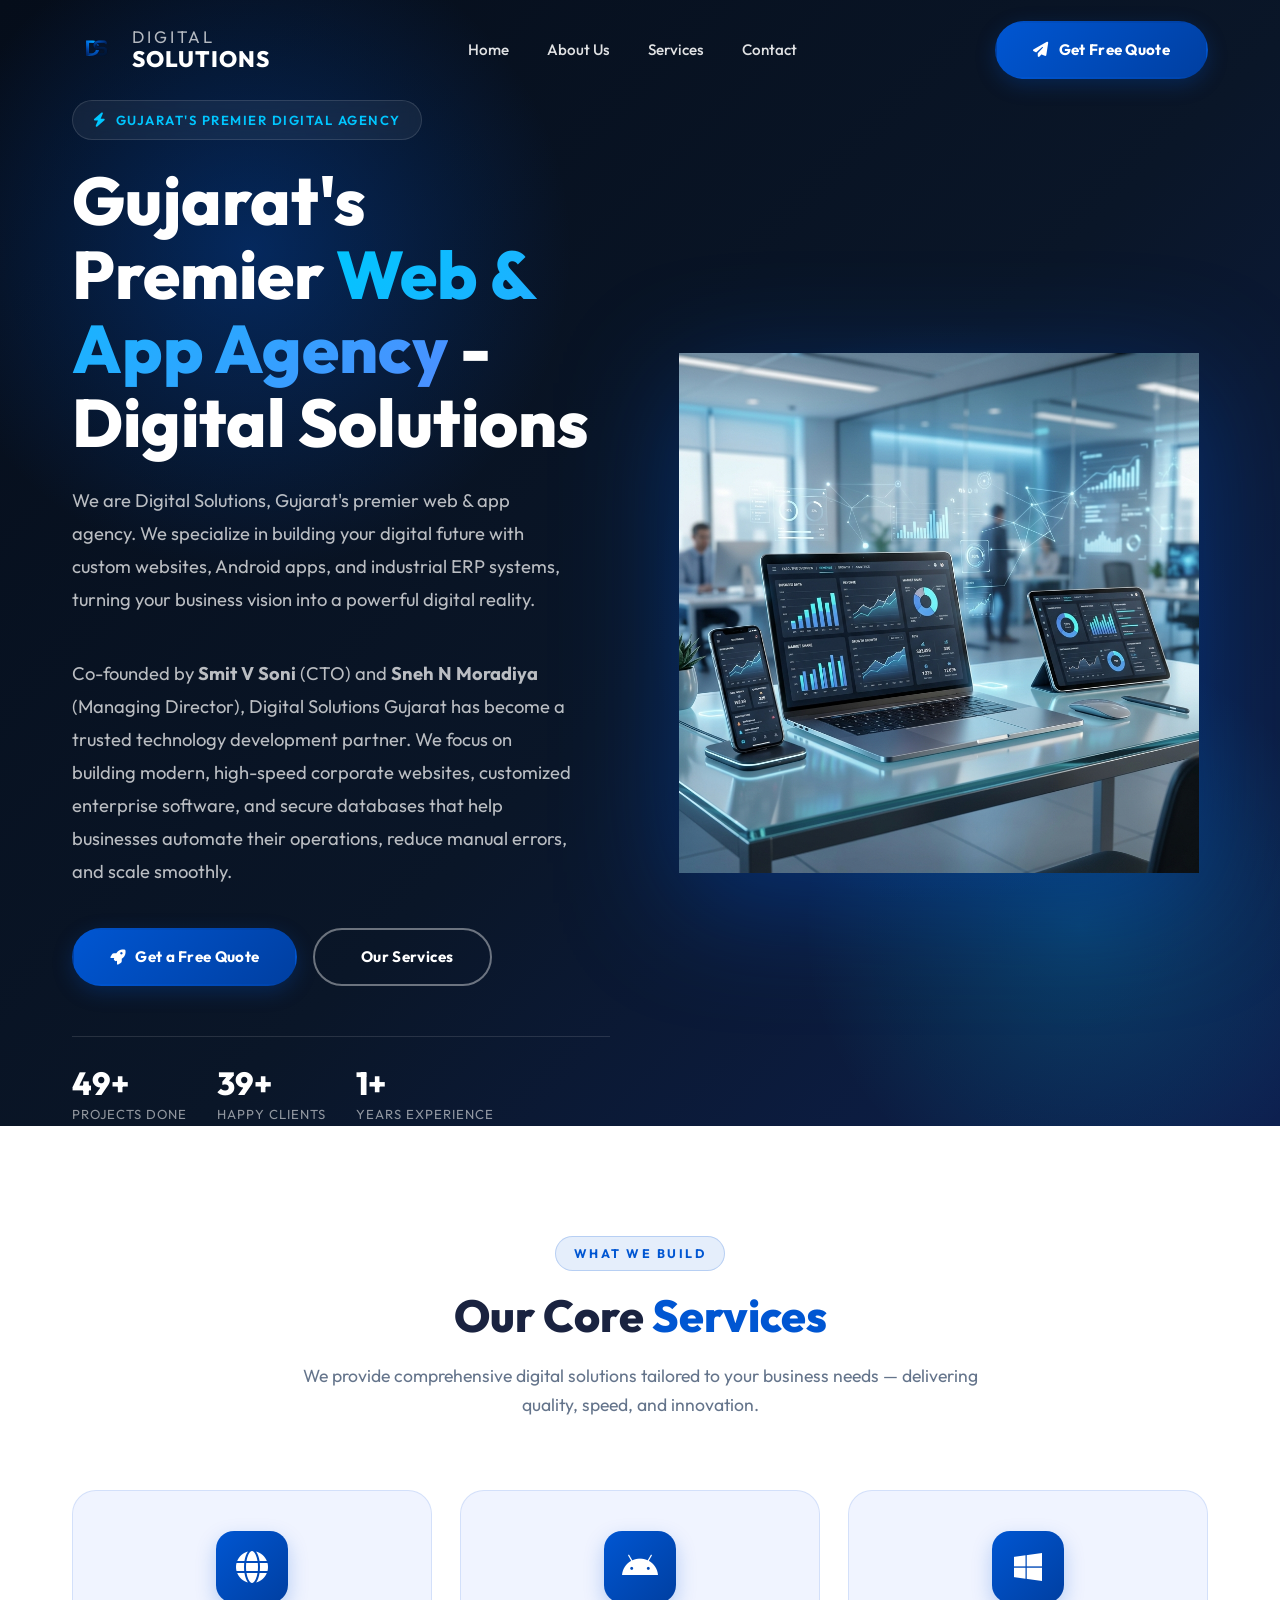
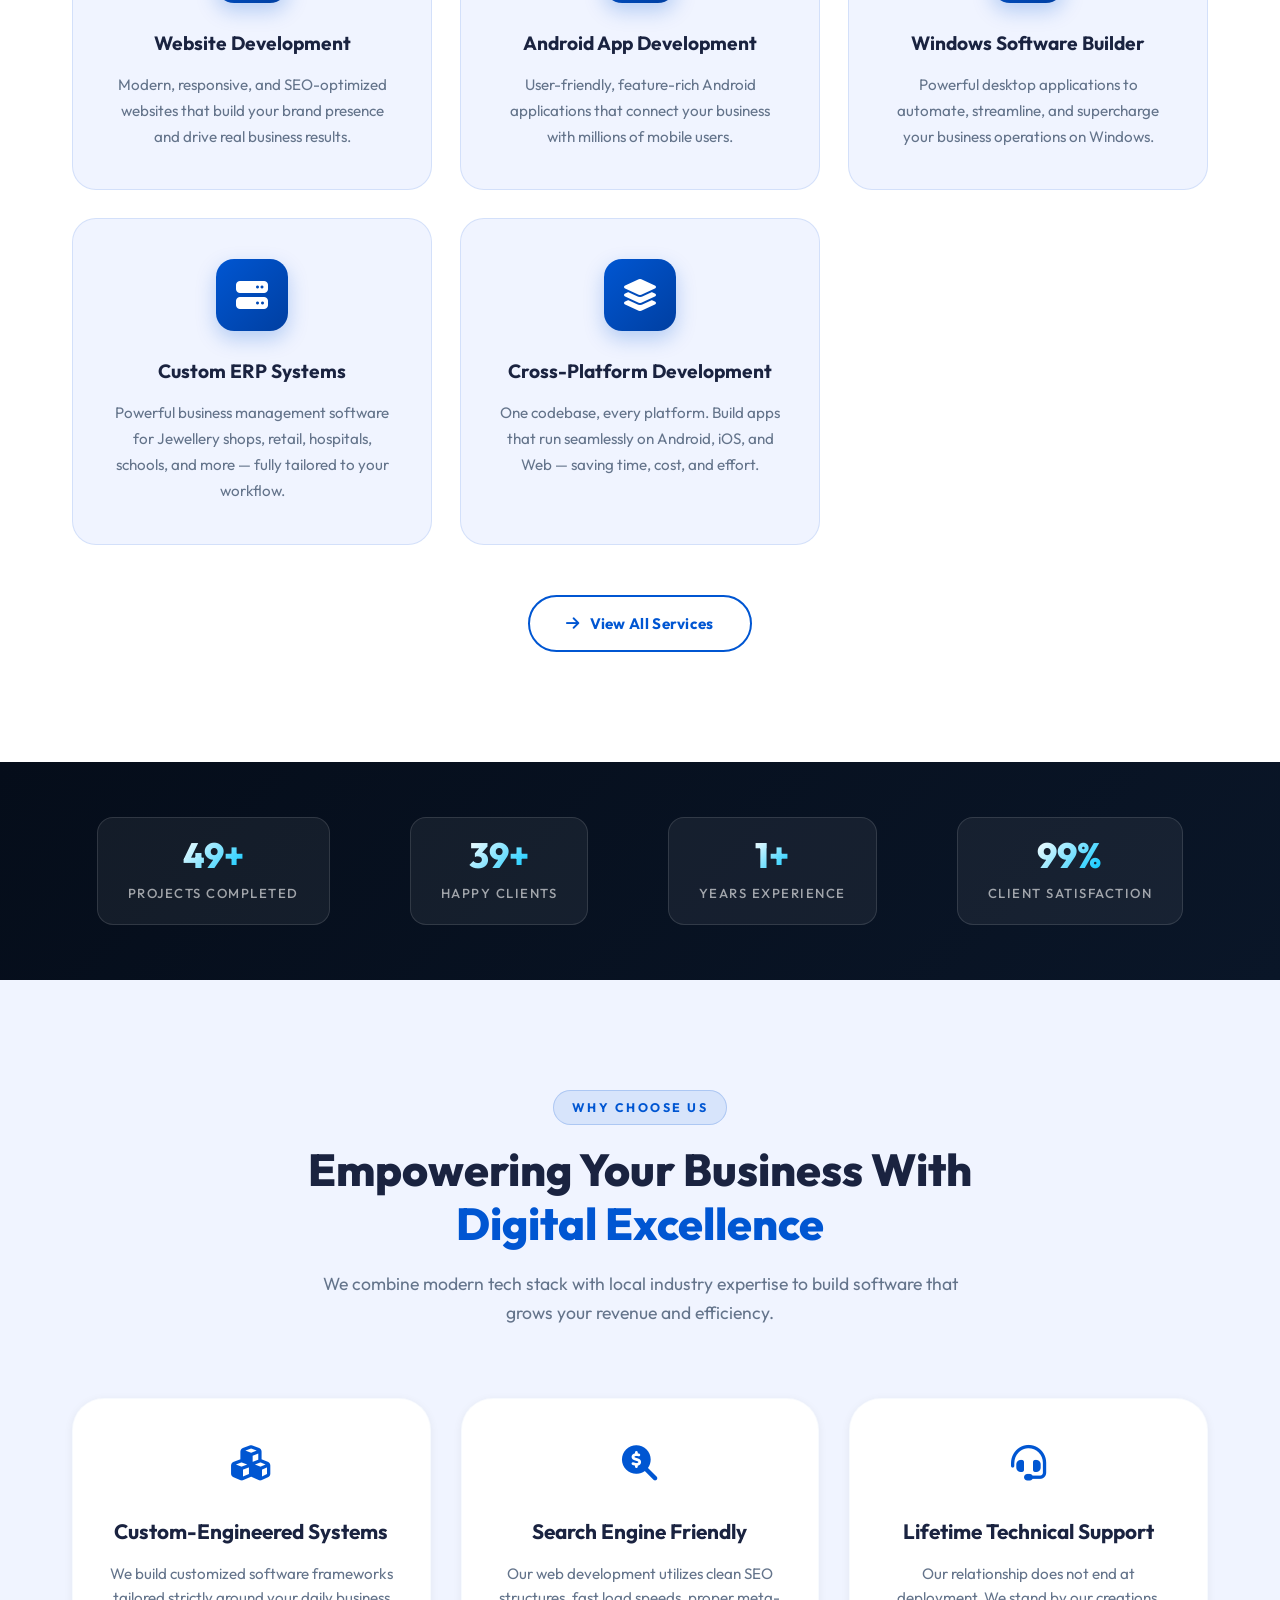
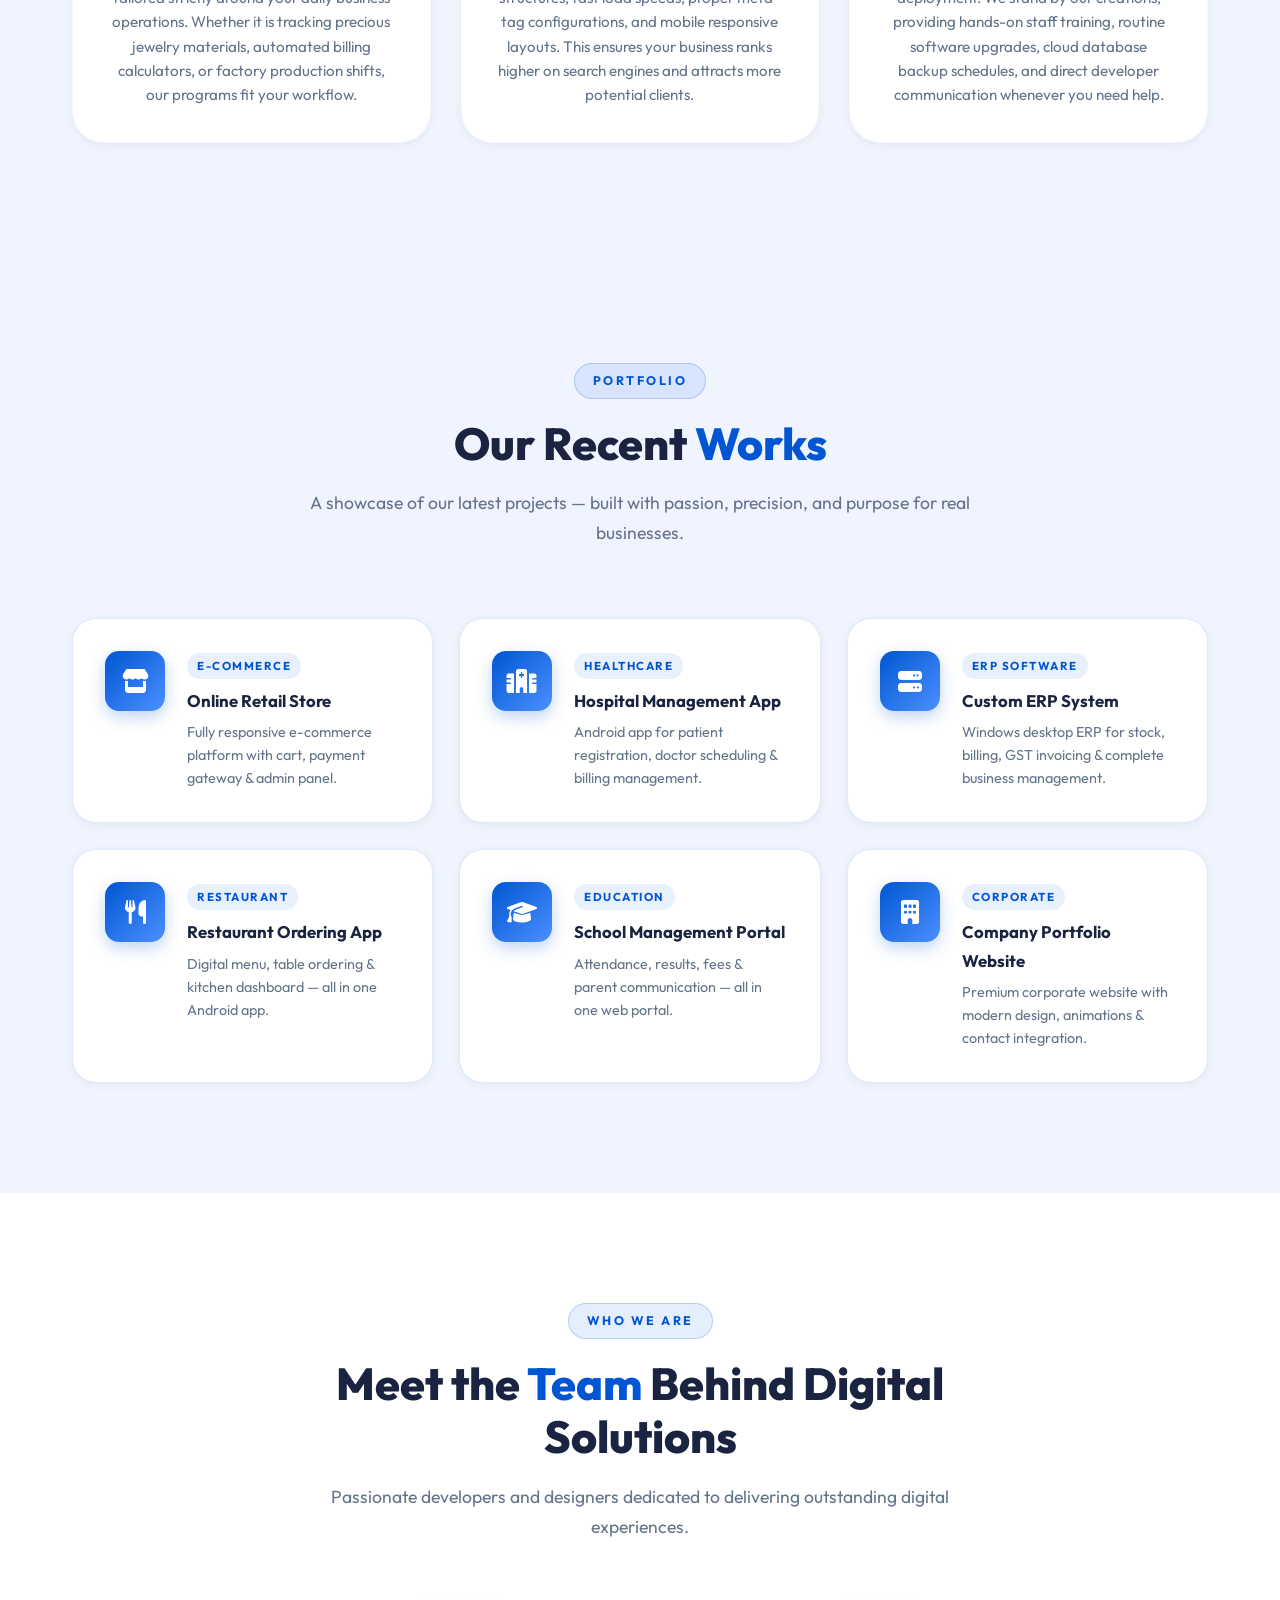
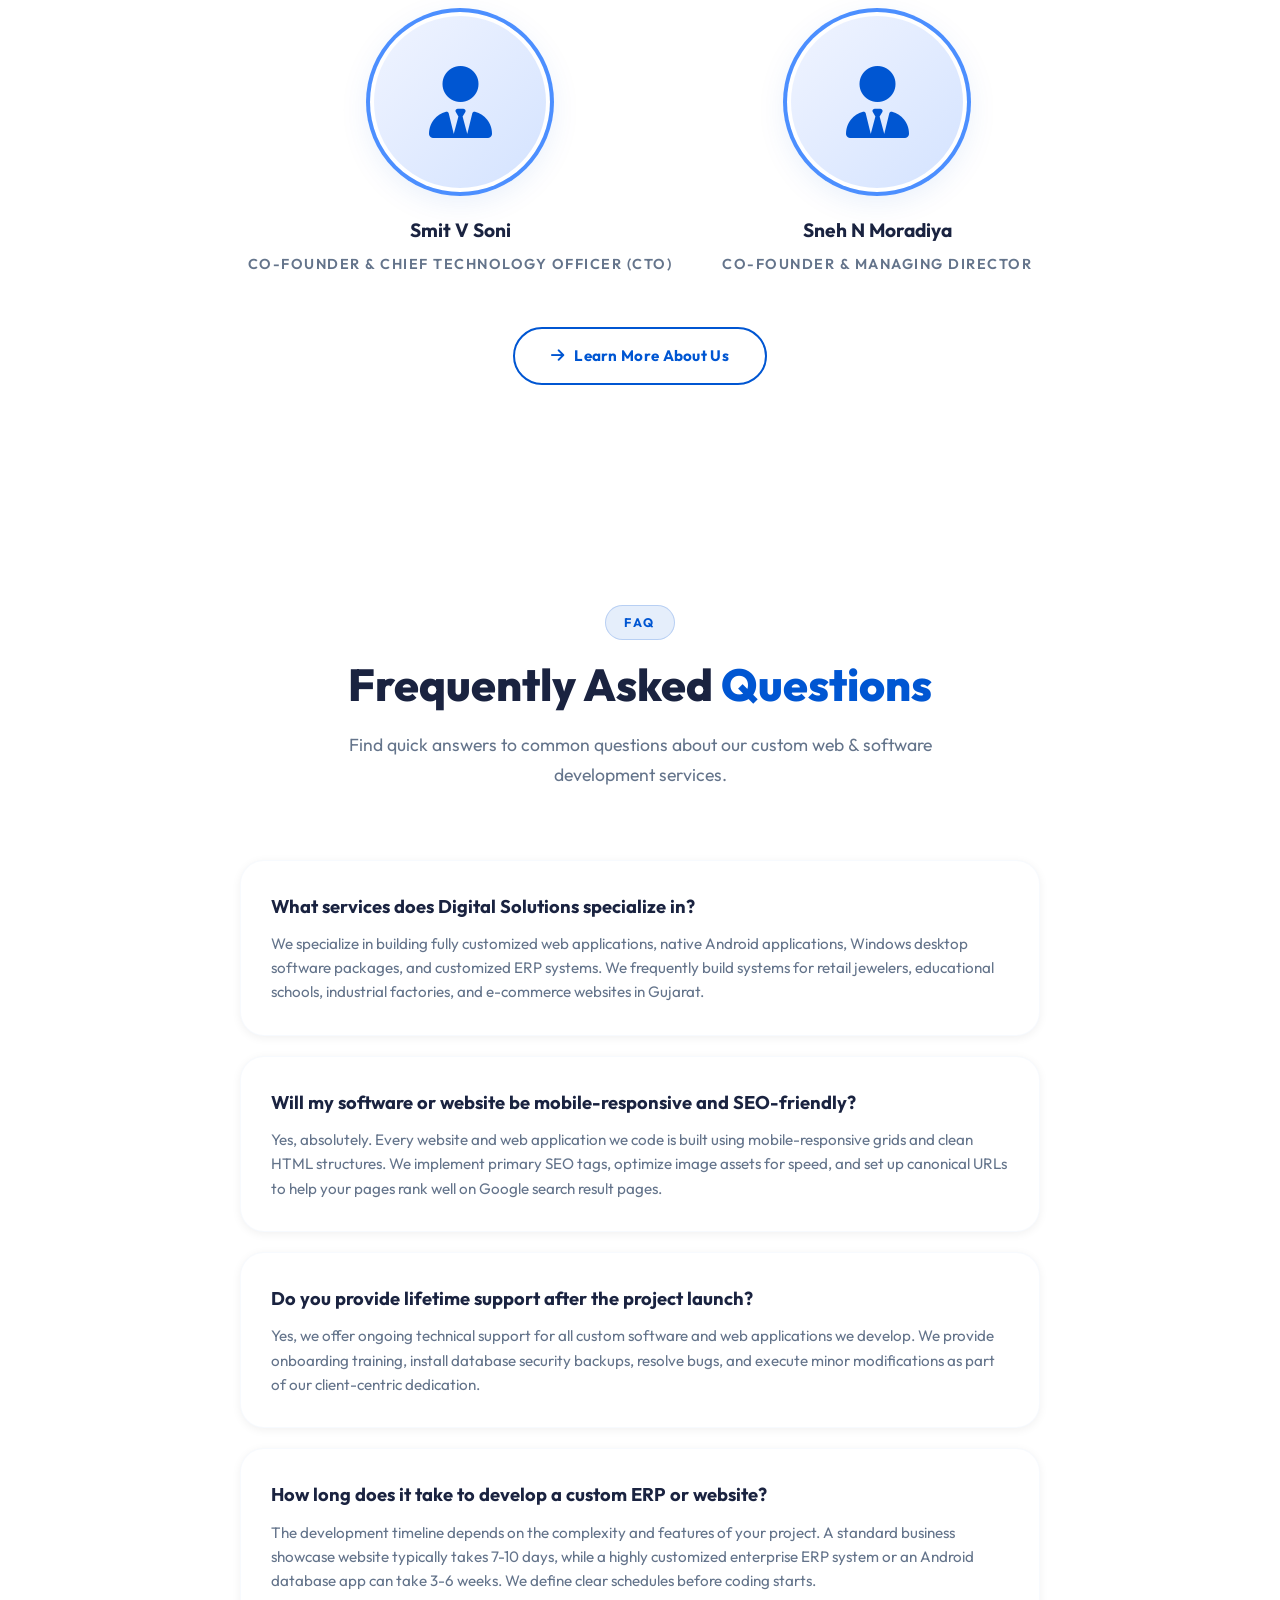
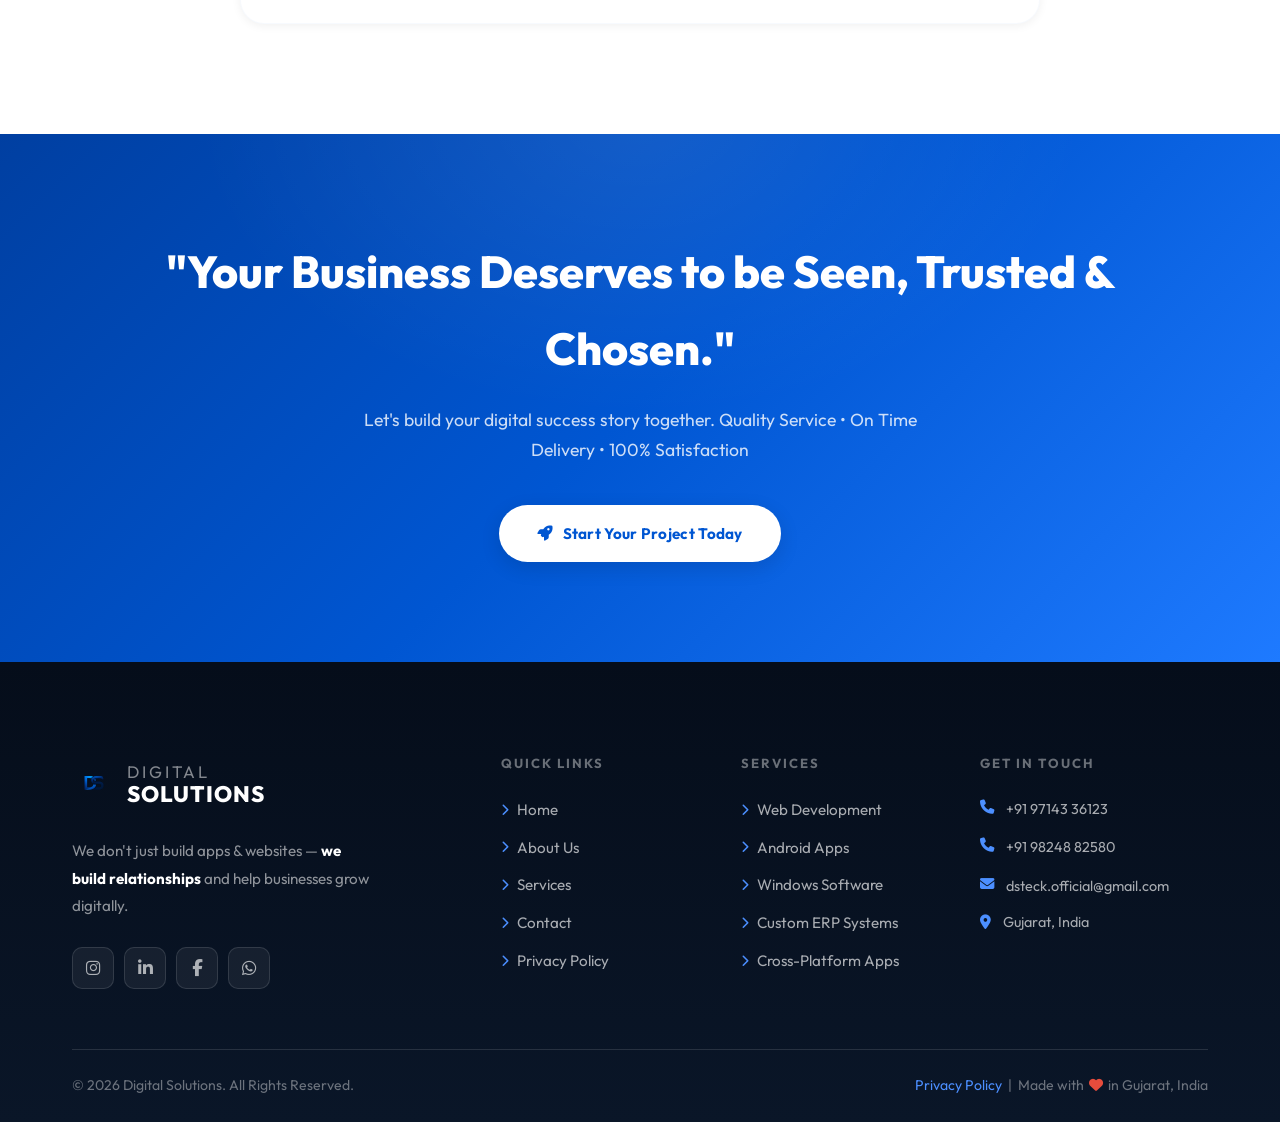
==== commit 758f5204: "docs: update repository URLs to lowercase to match GitHub rename" ====
--- a/index.html
+++ b/index.html
@@ -10,21 +10,21 @@
     <meta name="keywords" content="Digital Solutions Gujarat, web development agency Gujarat, Android app development India, Windows software developer, Custom ERP system Gujarat, custom software development">
     <meta name="robots" content="index, follow">
     <meta name="author" content="Digital Solutions">
-    <link rel="canonical" href="https://smitsoni1.github.io/DIGITALSOLUTION/">
+    <link rel="canonical" href="https://smitsoni1.github.io/digitalsolution/">
 
     <!-- ✅ SEO: Open Graph (Social Media) -->
     <meta property="og:type"        content="website">
     <meta property="og:title"       content="Digital Solutions | Web & App Development Agency in Gujarat">
     <meta property="og:description" content="Custom Web, Android, Windows & Custom ERP solutions. Transform your business digitally with Digital Solutions.">
-    <meta property="og:image"       content="https://smitsoni1.github.io/DIGITALSOLUTION/logo.png">
-    <meta property="og:url"         content="https://smitsoni1.github.io/DIGITALSOLUTION/">
+    <meta property="og:image"       content="https://smitsoni1.github.io/digitalsolution/logo.png">
+    <meta property="og:url"         content="https://smitsoni1.github.io/digitalsolution/">
     <meta property="og:site_name"   content="Digital Solutions">
 
     <!-- ✅ SEO: Twitter Card -->
     <meta name="twitter:card"        content="summary_large_image">
     <meta name="twitter:title"       content="Digital Solutions | Web & App Development Agency">
     <meta name="twitter:description" content="Custom Web, Android, Windows & Custom ERP solutions in Gujarat.">
-    <meta name="twitter:image"       content="https://smitsoni1.github.io/DIGITALSOLUTION/logo.png">
+    <meta name="twitter:image"       content="https://smitsoni1.github.io/digitalsolution/logo.png">
 
     <!-- ✅ Favicons -->
     <link rel="icon" type="image/png" sizes="32x32" href="logo.png">
@@ -43,7 +43,7 @@
       "@type": "WebSite",
       "name": "Digital Solutions",
       "alternateName": "Digital Solutions Gujarat",
-      "url": "https://smitsoni1.github.io/DIGITALSOLUTION/"
+      "url": "https://smitsoni1.github.io/digitalsolution/"
     }
     </script>
 
@@ -53,8 +53,8 @@
       "@context": "https://schema.org",
       "@type": "LocalBusiness",
       "name": "Digital Solutions",
-      "image": "https://smitsoni1.github.io/DIGITALSOLUTION/logo.png",
-      "url": "https://smitsoni1.github.io/DIGITALSOLUTION/",
+      "image": "https://smitsoni1.github.io/digitalsolution/logo.png",
+      "url": "https://smitsoni1.github.io/digitalsolution/",
       "telephone": ["+919714336123", "+919824882580"],
       "email": ["dsteck.official@gmail.com"],
       "address": {
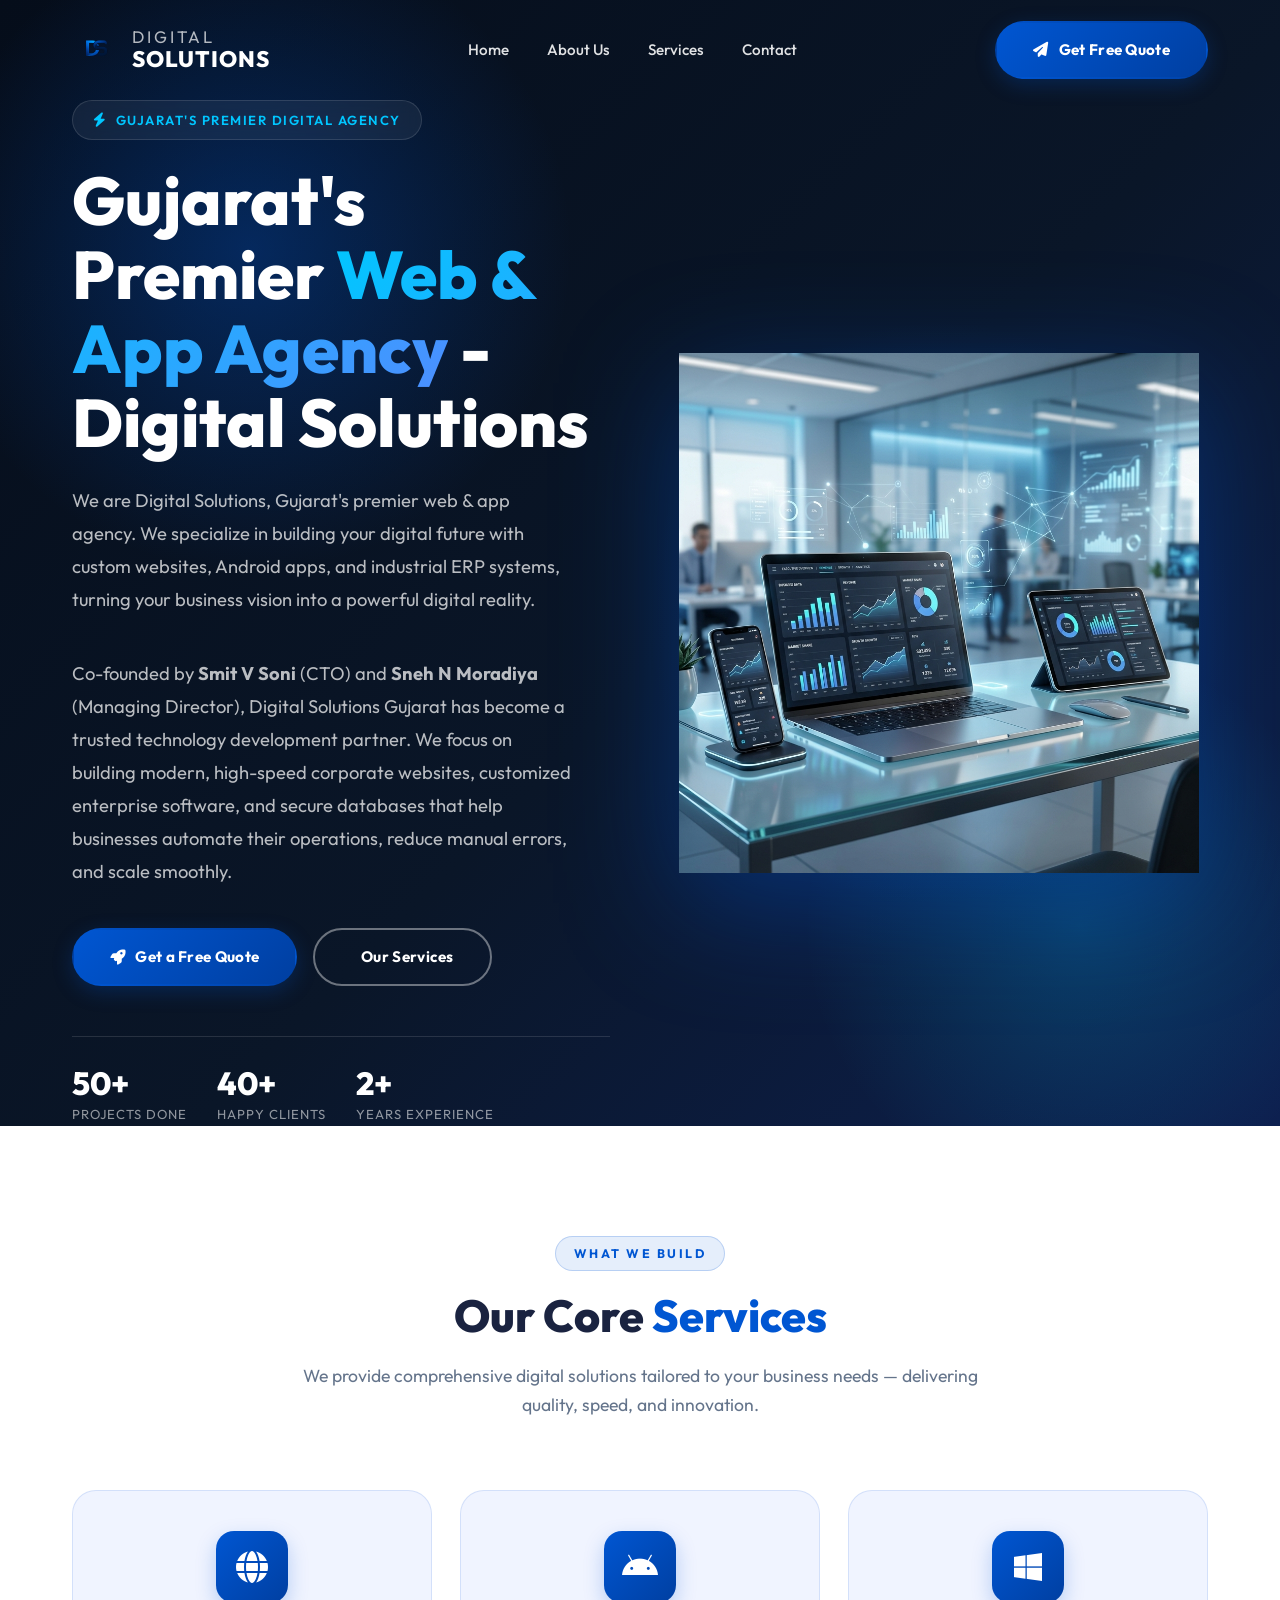
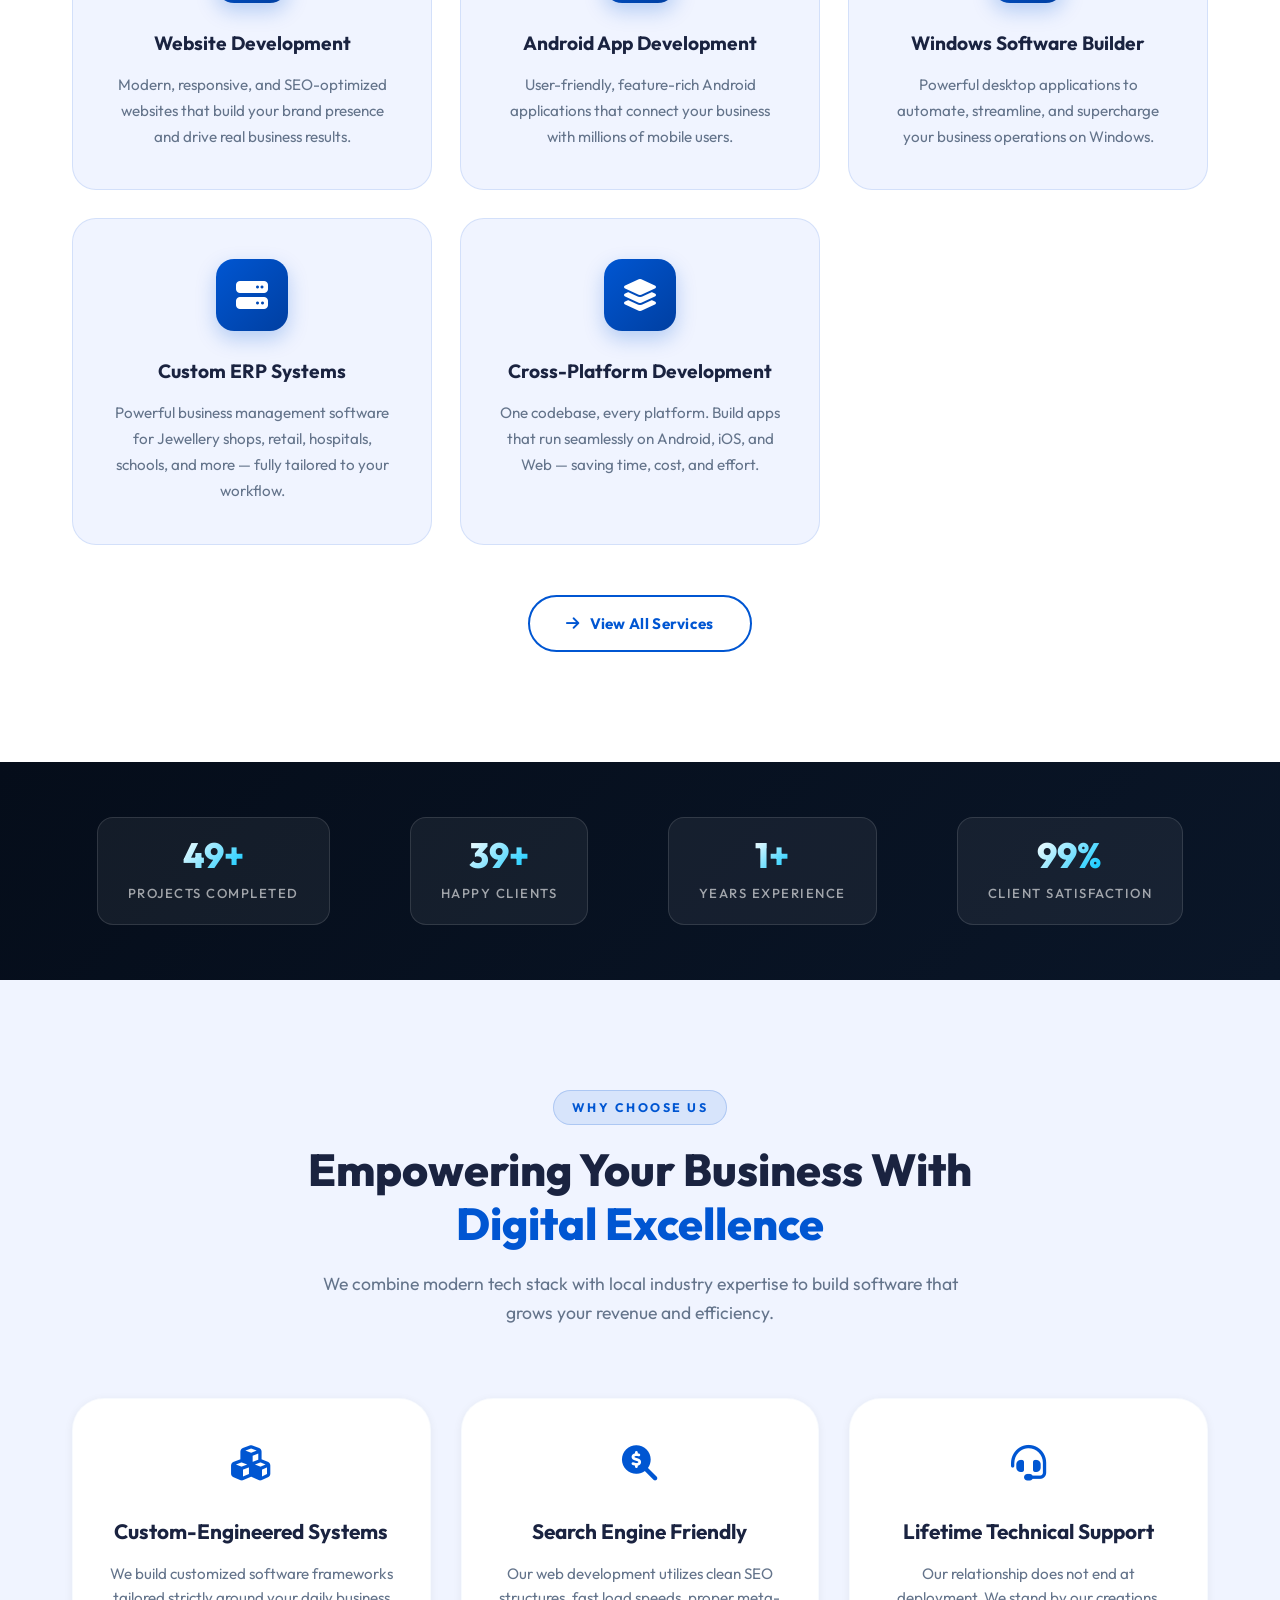
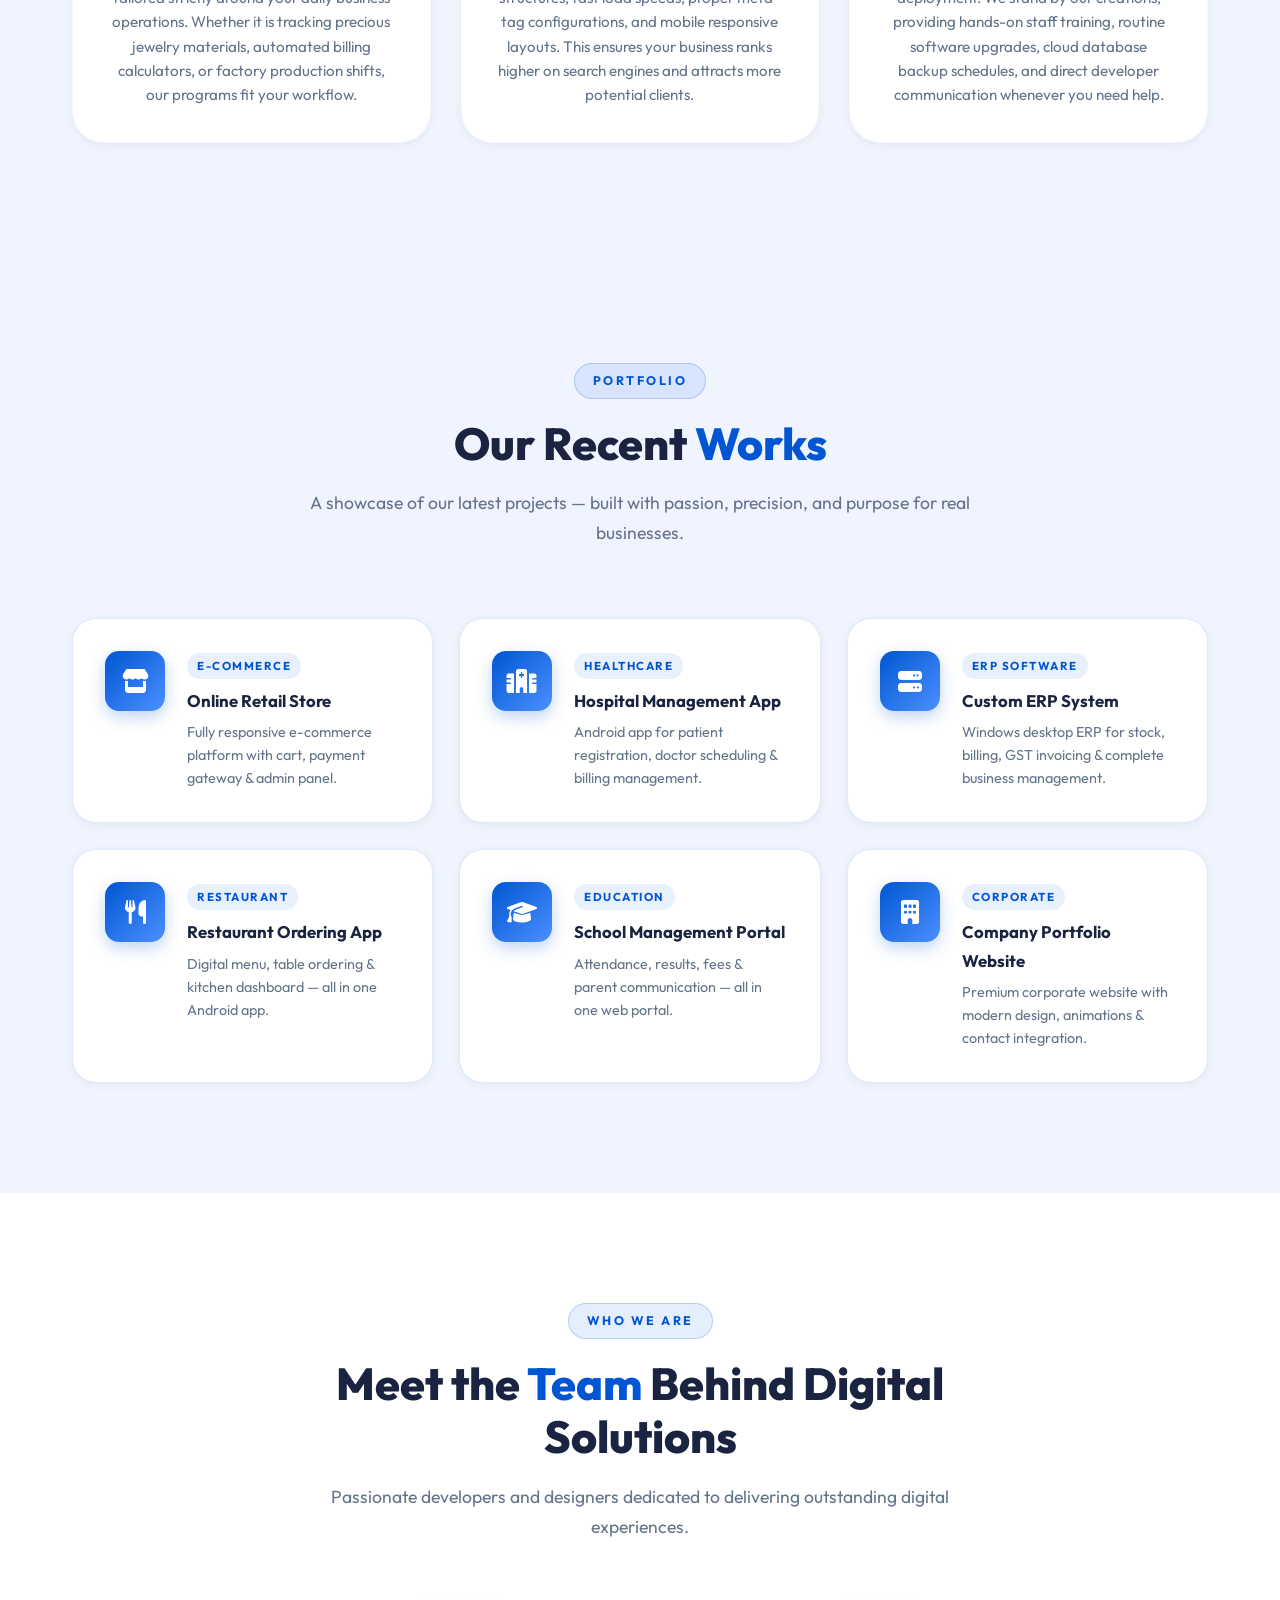
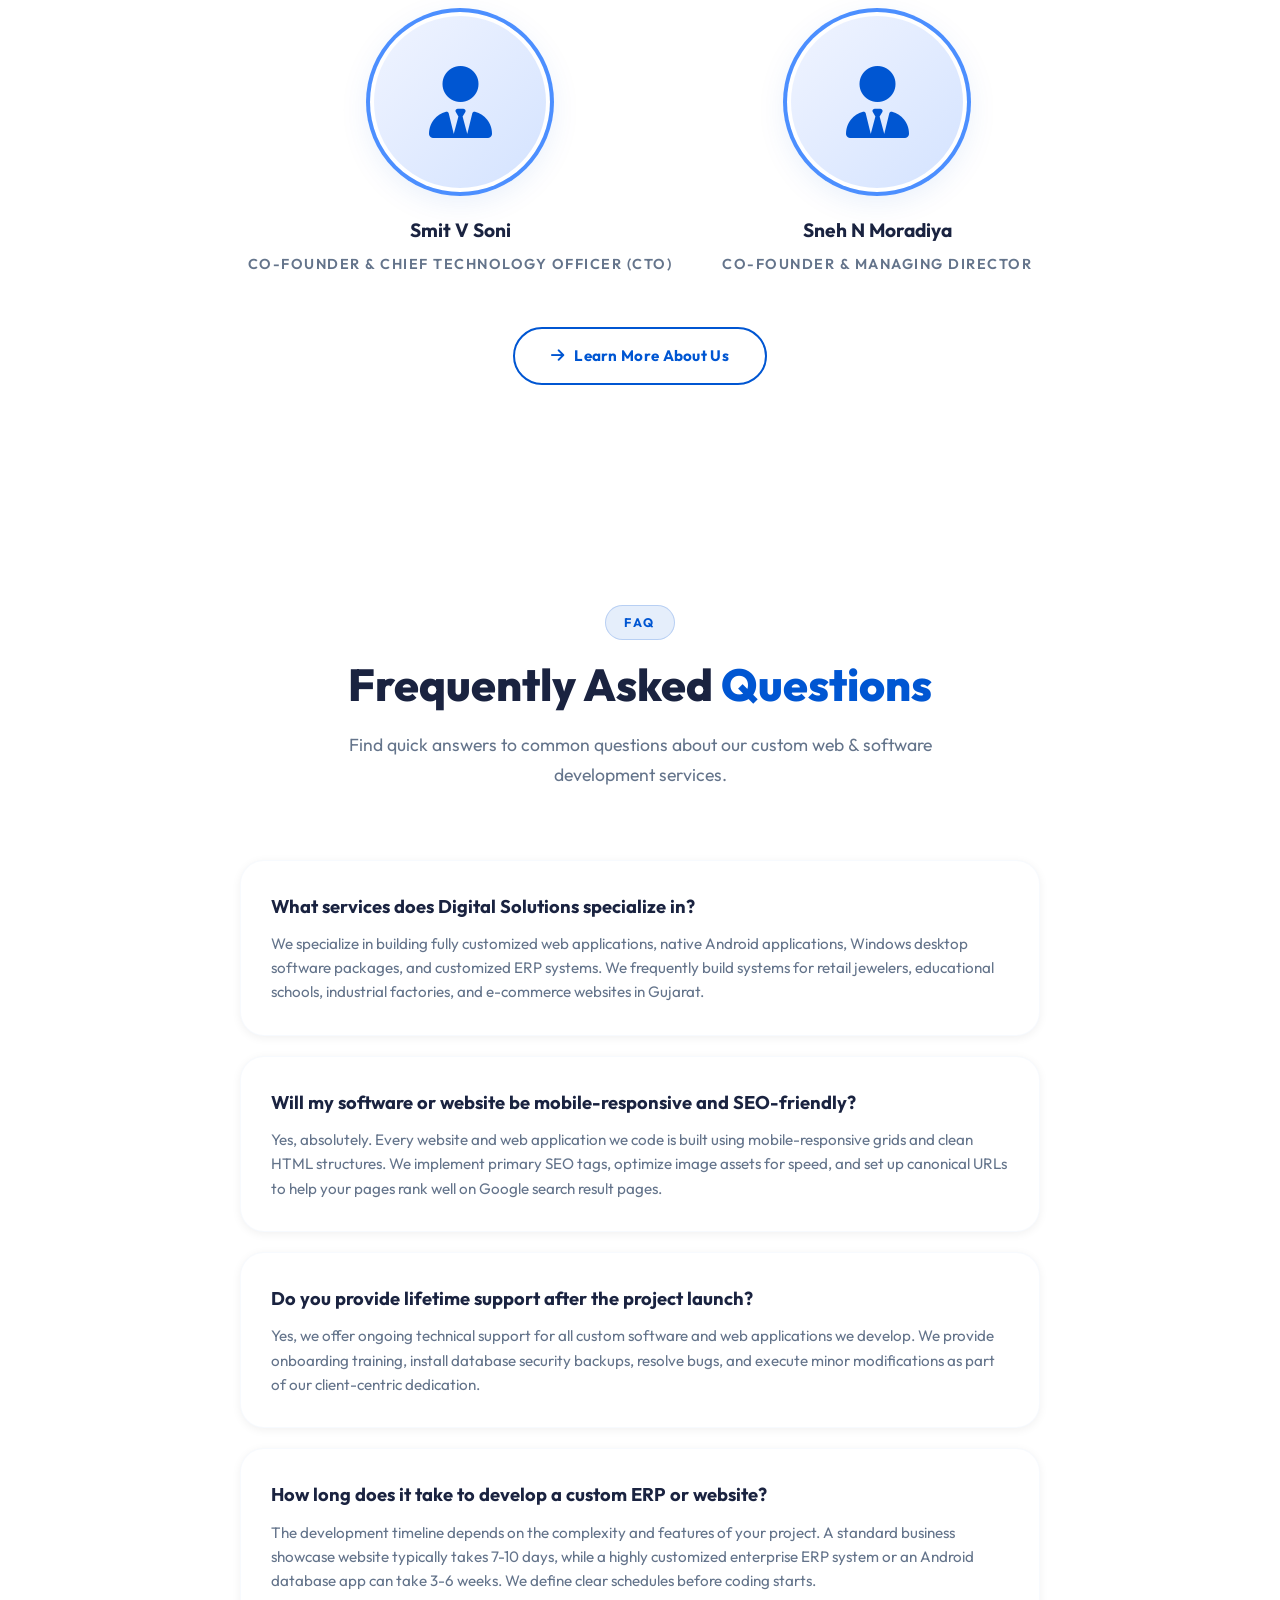
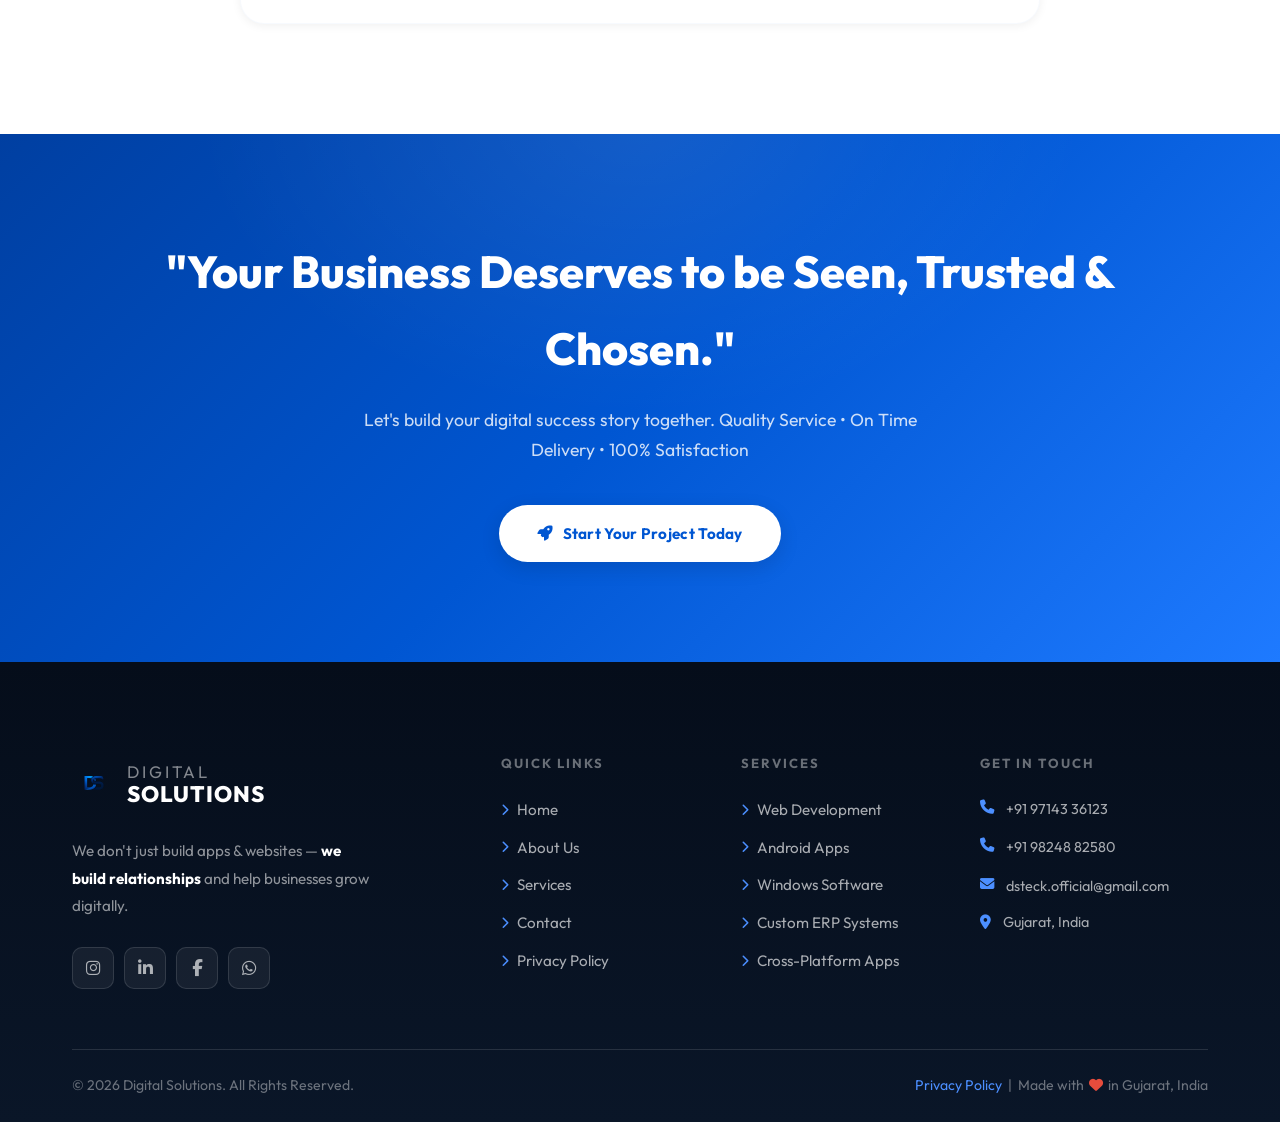
==== commit f6f87838: "perf: optimize font loading, add preconnect/preload resource hints, and lazy load images" ====
--- a/index.html
+++ b/index.html
@@ -26,13 +26,21 @@
     <meta name="twitter:description" content="Custom Web, Android, Windows & Custom ERP solutions in Gujarat.">
     <meta name="twitter:image"       content="https://smitsoni1.github.io/digitalsolution/logo.png">
 
+    <!-- ✅ Resource Hints & Preloads -->
+    <link rel="preconnect" href="https://fonts.googleapis.com">
+    <link rel="preconnect" href="https://fonts.gstatic.com" crossorigin>
+    <link rel="preconnect" href="https://cdnjs.cloudflare.com">
+    <link rel="preload" href="style.css?v=1.0.3" as="style">
+    <link rel="preload" href="hero.png" as="image" type="image/png">
+
     <!-- ✅ Favicons -->
     <link rel="icon" type="image/png" sizes="32x32" href="logo.png">
     <link rel="icon" type="image/png" sizes="16x16" href="logo.png">
     <link rel="apple-touch-icon"                     href="logo.png">
     <link rel="shortcut icon"                        href="logo.png">
 
-    <!-- ✅ Stylesheets -->
+    <!-- ✅ Stylesheets & Fonts -->
+    <link href="https://fonts.googleapis.com/css2?family=Outfit:wght@300;400;500;600;700;800&display=swap" rel="stylesheet">
     <link rel="stylesheet" href="style.css?v=1.0.3">
     <link rel="stylesheet" href="https://cdnjs.cloudflare.com/ajax/libs/font-awesome/6.4.0/css/all.min.css">
 
@@ -428,7 +436,7 @@
                 <!-- Brand -->
                 <div class="footer-brand">
                     <a href="index.html" class="logo" aria-label="Digital Solutions">
-                        <img src="logo.png" alt="Digital Solutions Logo" width="65" height="65">
+                        <img src="logo.png" alt="Digital Solutions Logo" width="65" height="65" loading="lazy">
                         <div class="logo-text">
                             <span class="logo-top" style="color:rgba(255,255,255,0.5)">Digital</span>
                             <span class="logo-bottom" style="color:#fff">Solutions</span>
--- a/style.css
+++ b/style.css
@@ -3,7 +3,6 @@
    Modern, Premium, SEO-Optimized Multi-Page Website
    ============================================================ */
 
-@import url('https://fonts.googleapis.com/css2?family=Outfit:wght@300;400;500;600;700;800&display=swap');
 
 /* ============================================================
    CSS CUSTOM PROPERTIES (Design Tokens)
--- a/style.css
+++ b/style.css
@@ -3,7 +3,6 @@
    Modern, Premium, SEO-Optimized Multi-Page Website
    ============================================================ */
 
-@import url('https://fonts.googleapis.com/css2?family=Outfit:wght@300;400;500;600;700;800&display=swap');
 
 /* ============================================================
    CSS CUSTOM PROPERTIES (Design Tokens)
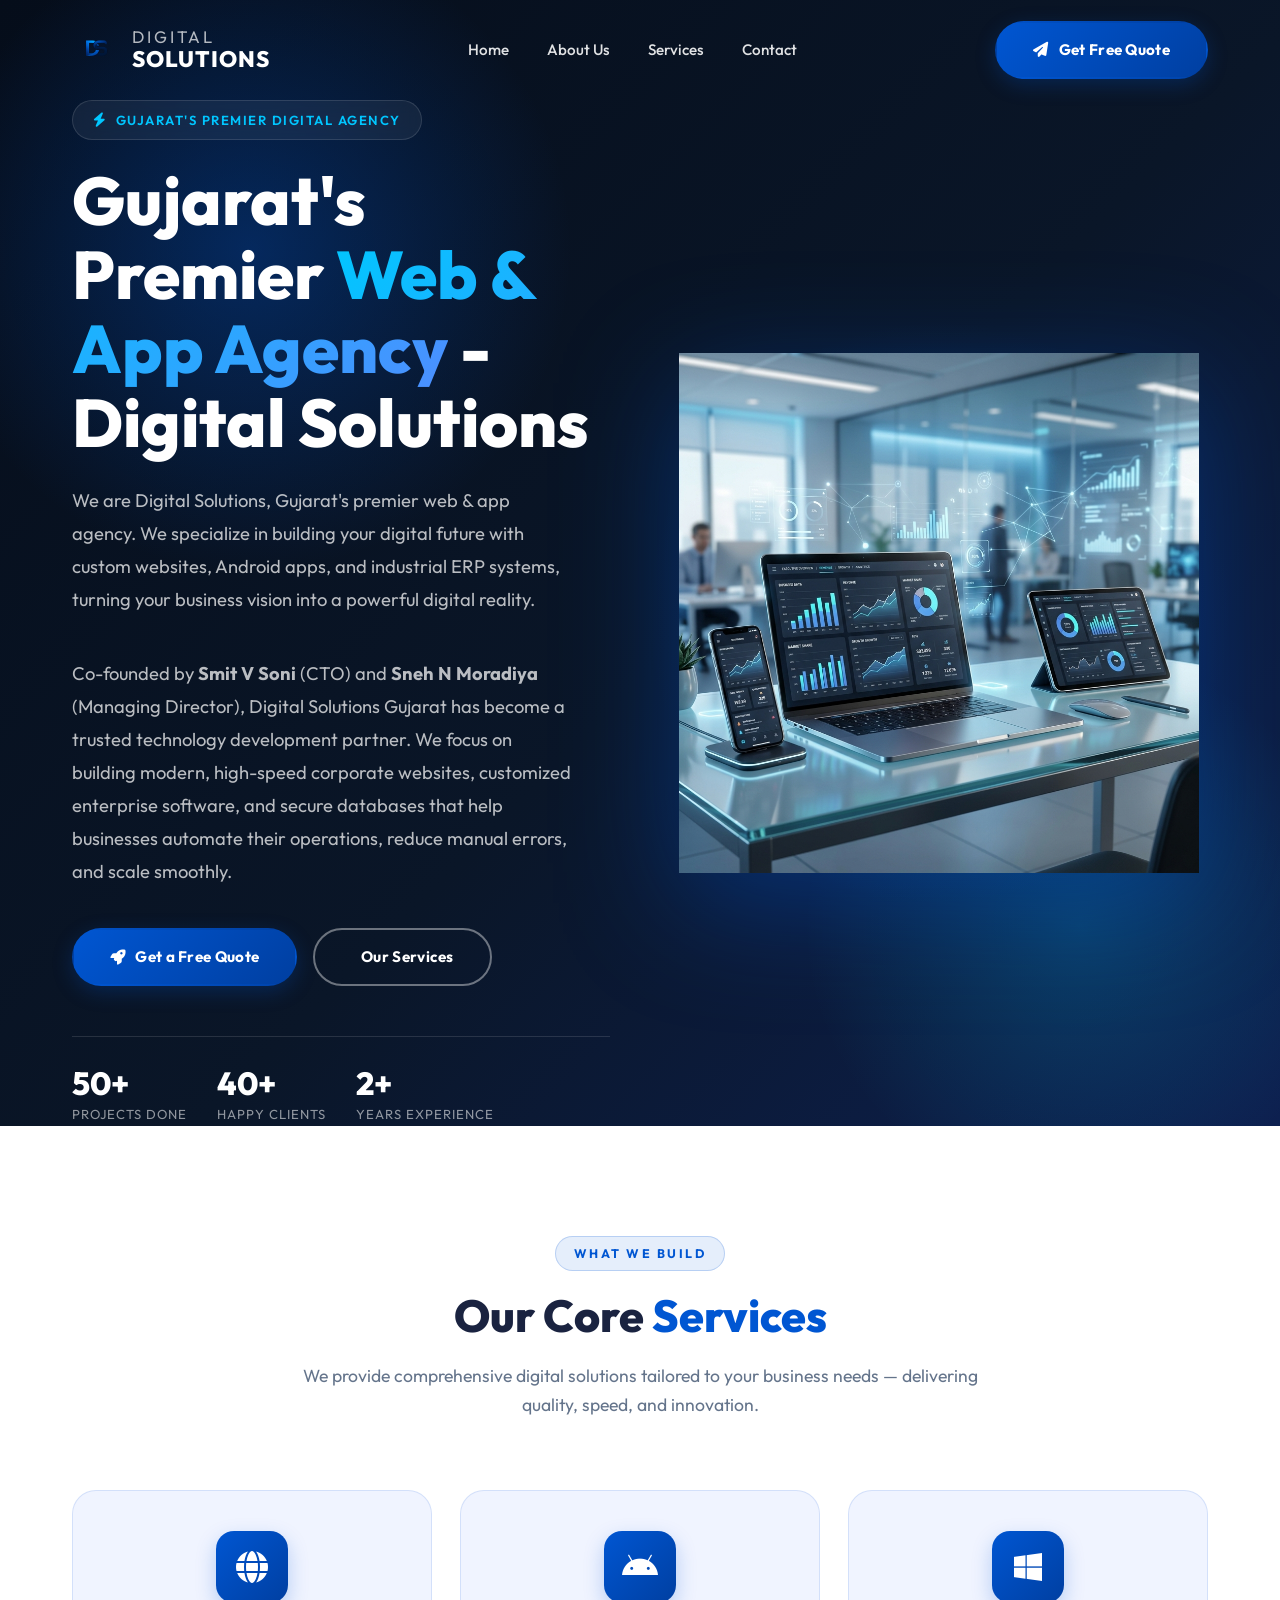
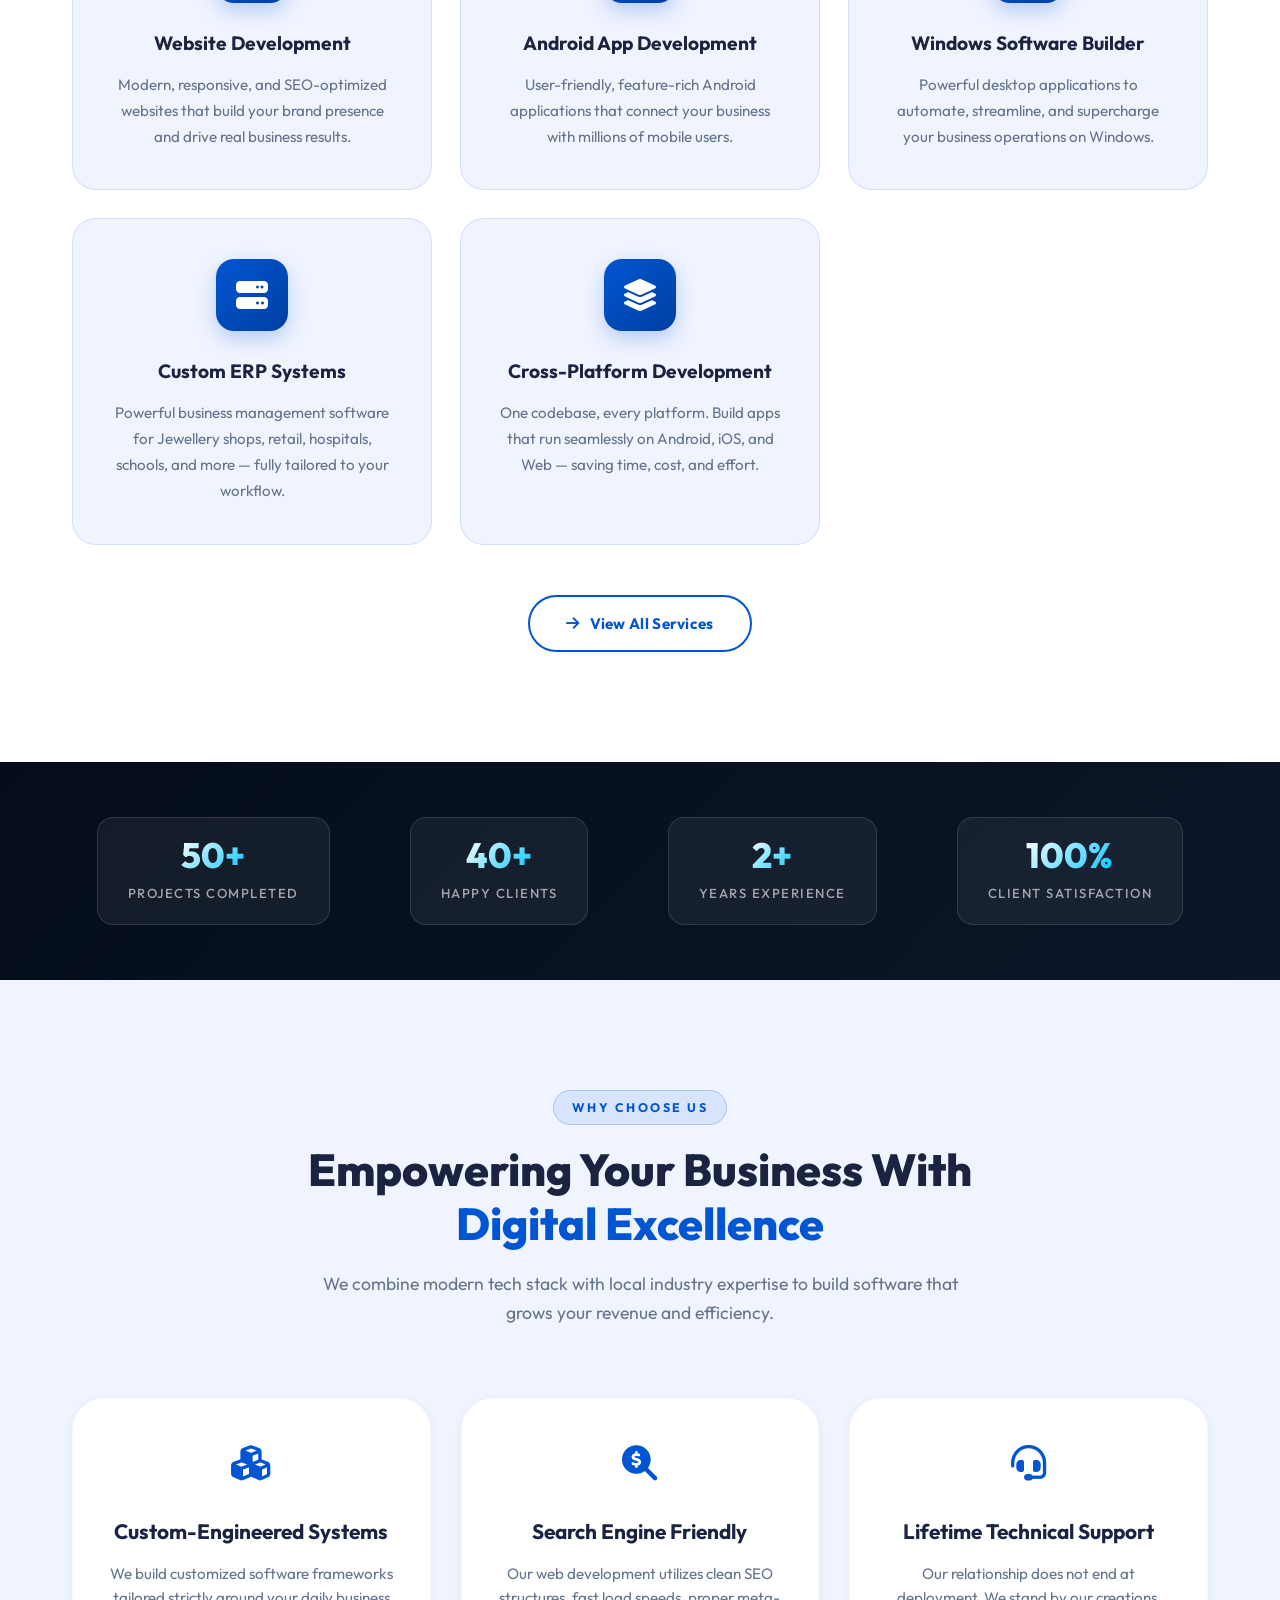
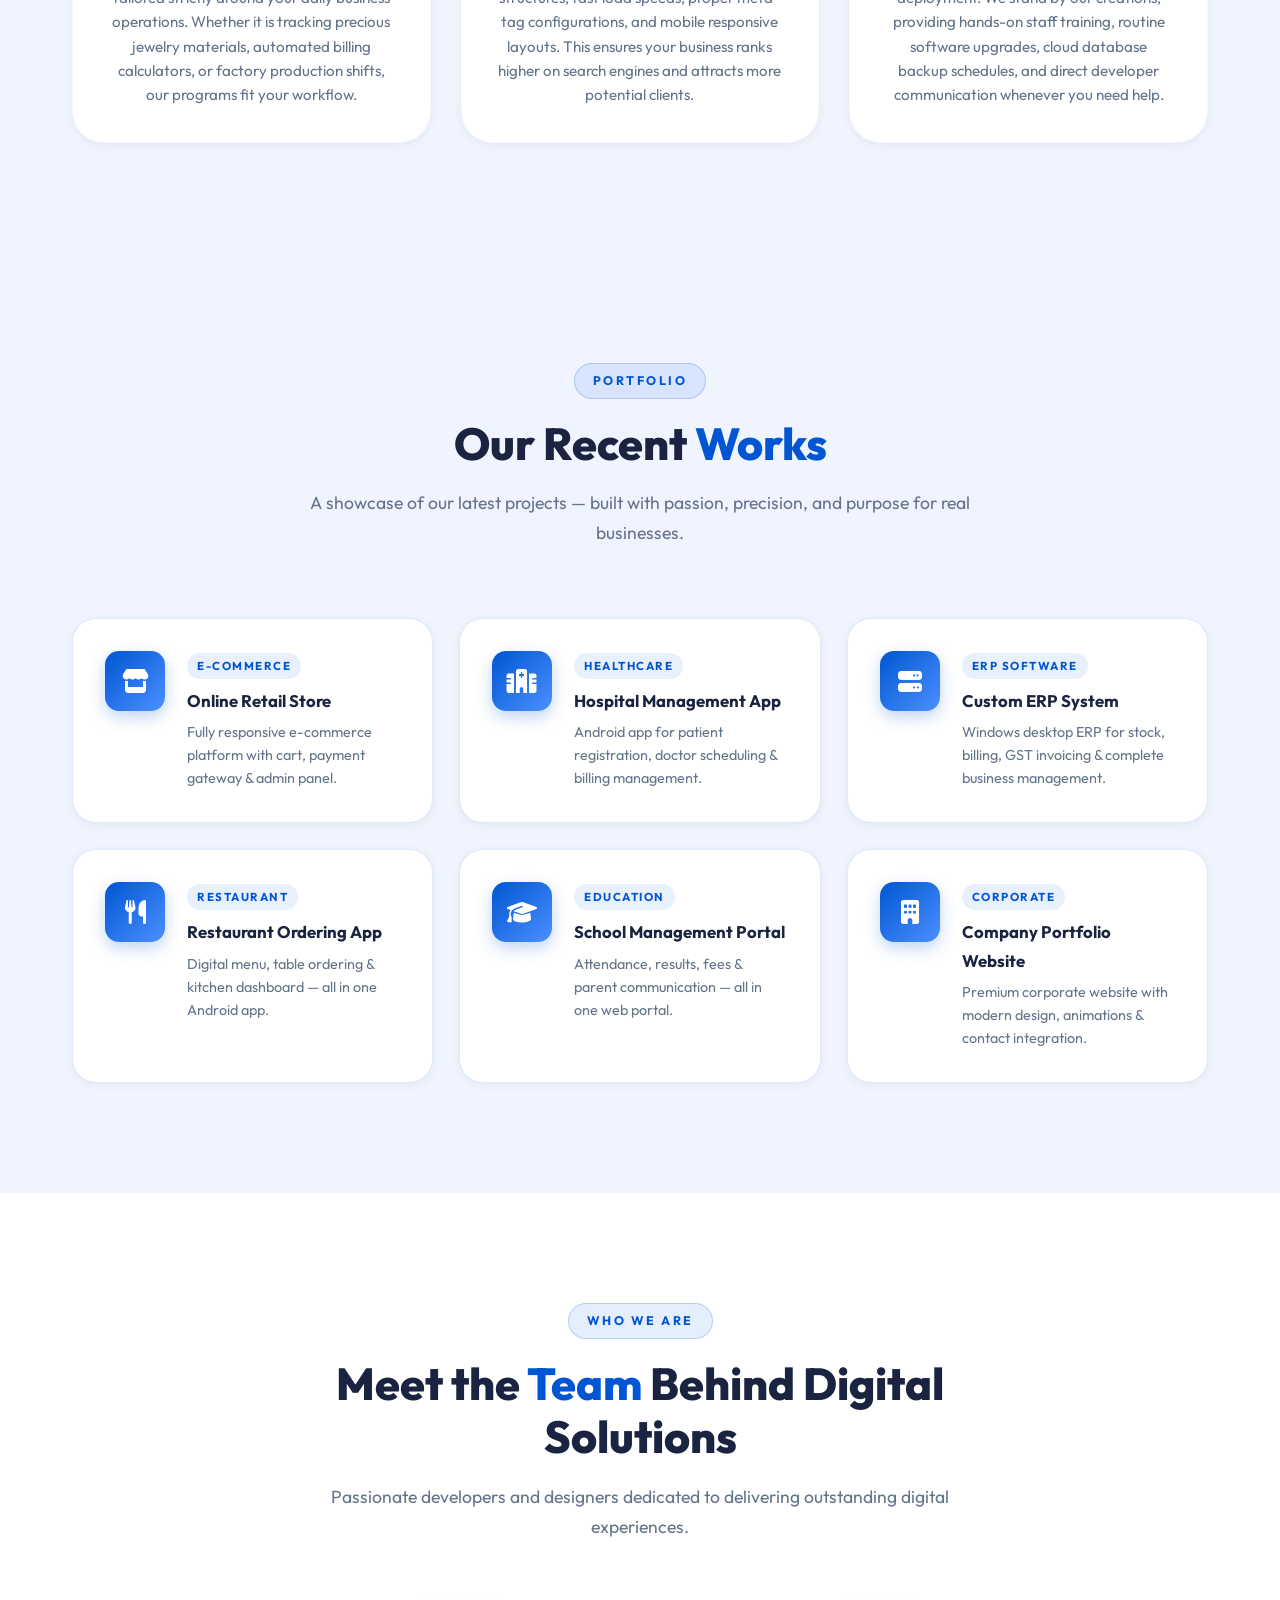
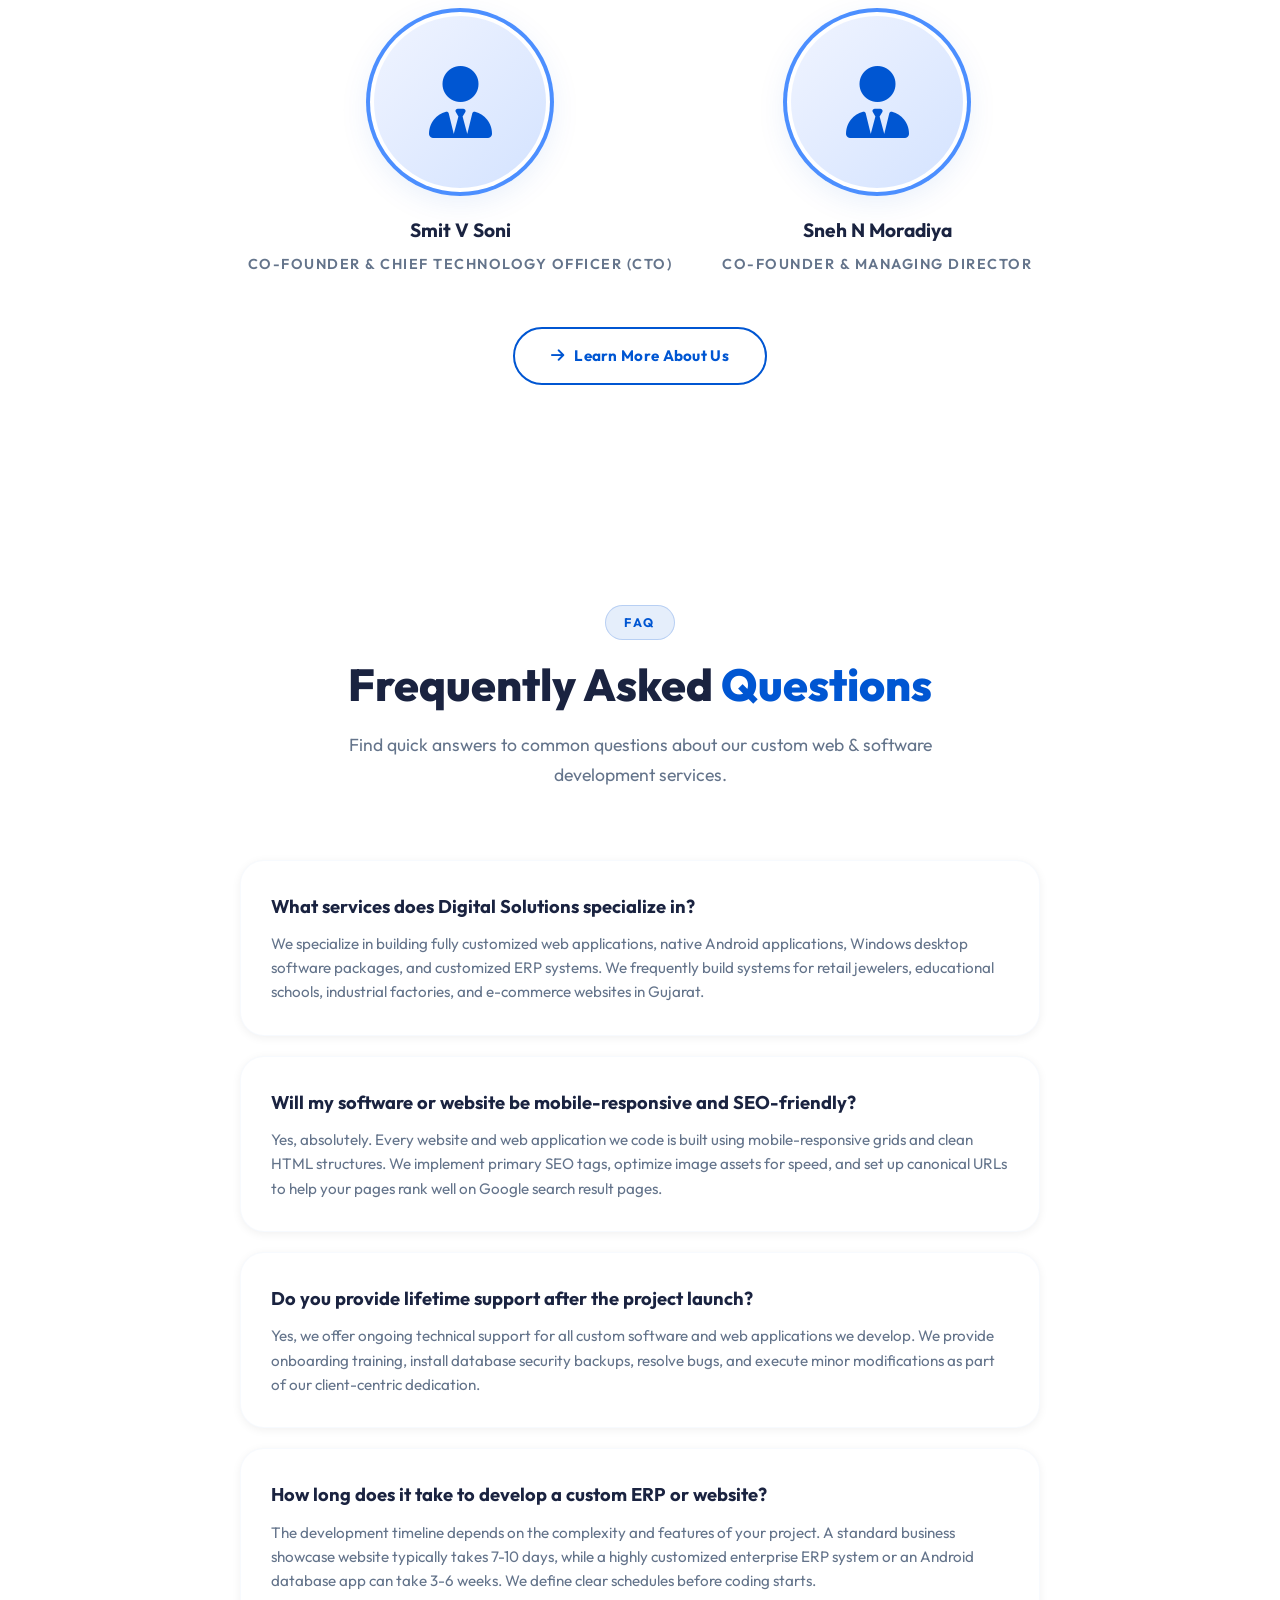
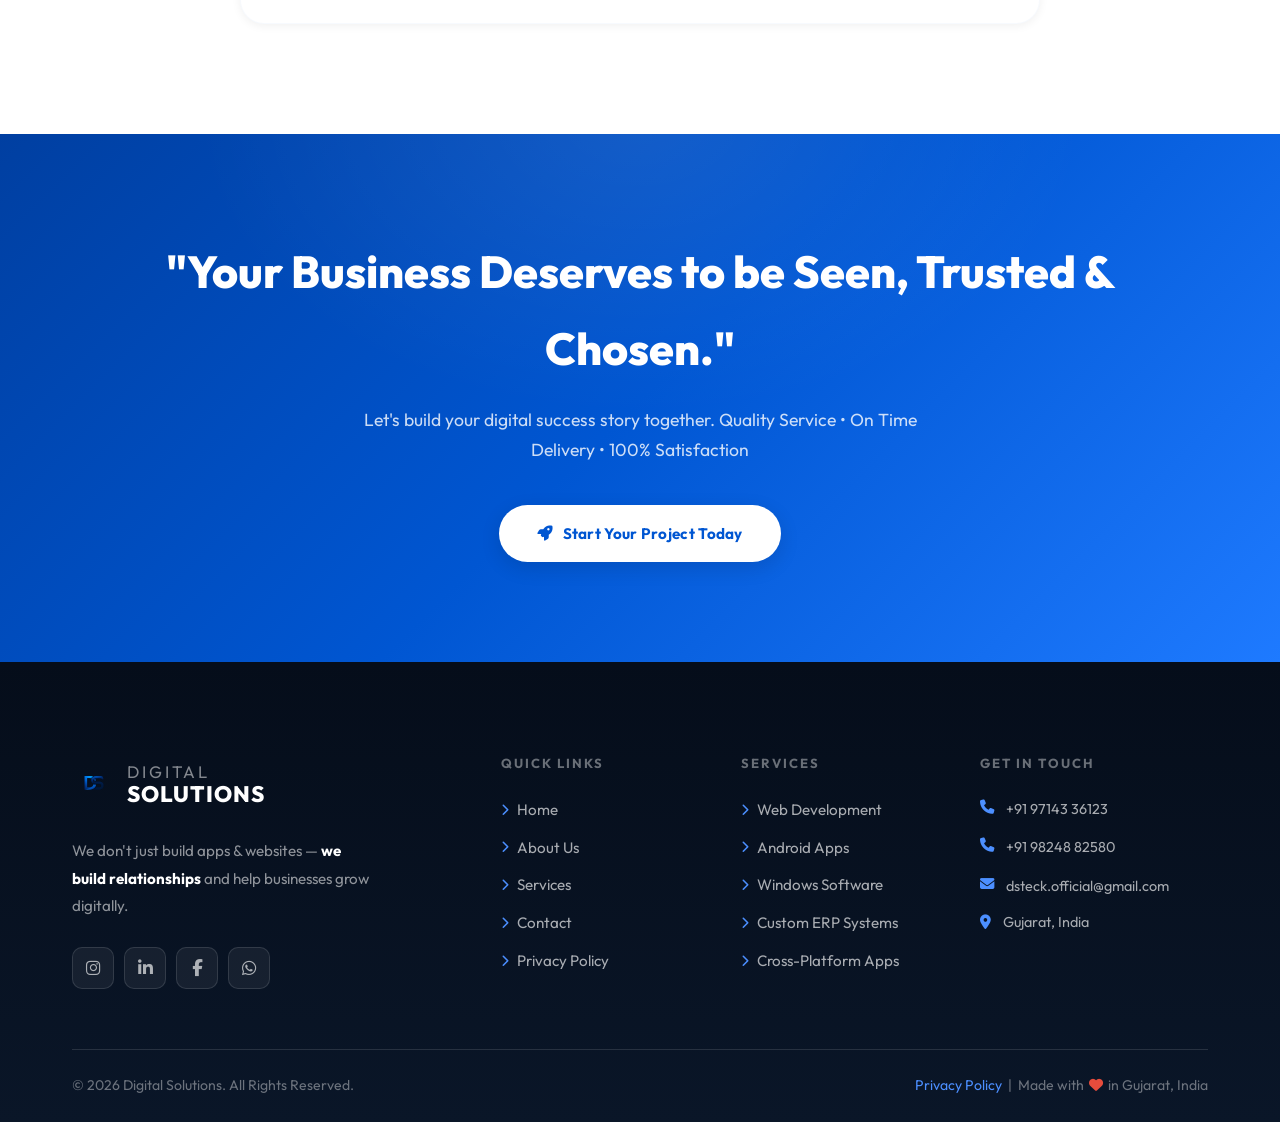
==== commit a3cc37c2: "feat: add theme-color meta tag for mobile browser customization" ====
--- a/index.html
+++ b/index.html
@@ -3,6 +3,7 @@
 <head>
     <meta charset="UTF-8">
     <meta name="viewport" content="width=device-width, initial-scale=1.0">
+    <meta name="theme-color" content="#0056D2">
 
     <!-- ✅ SEO: Primary Meta Tags -->
     <title>Digital Solutions | Web & App Agency Gujarat</title>
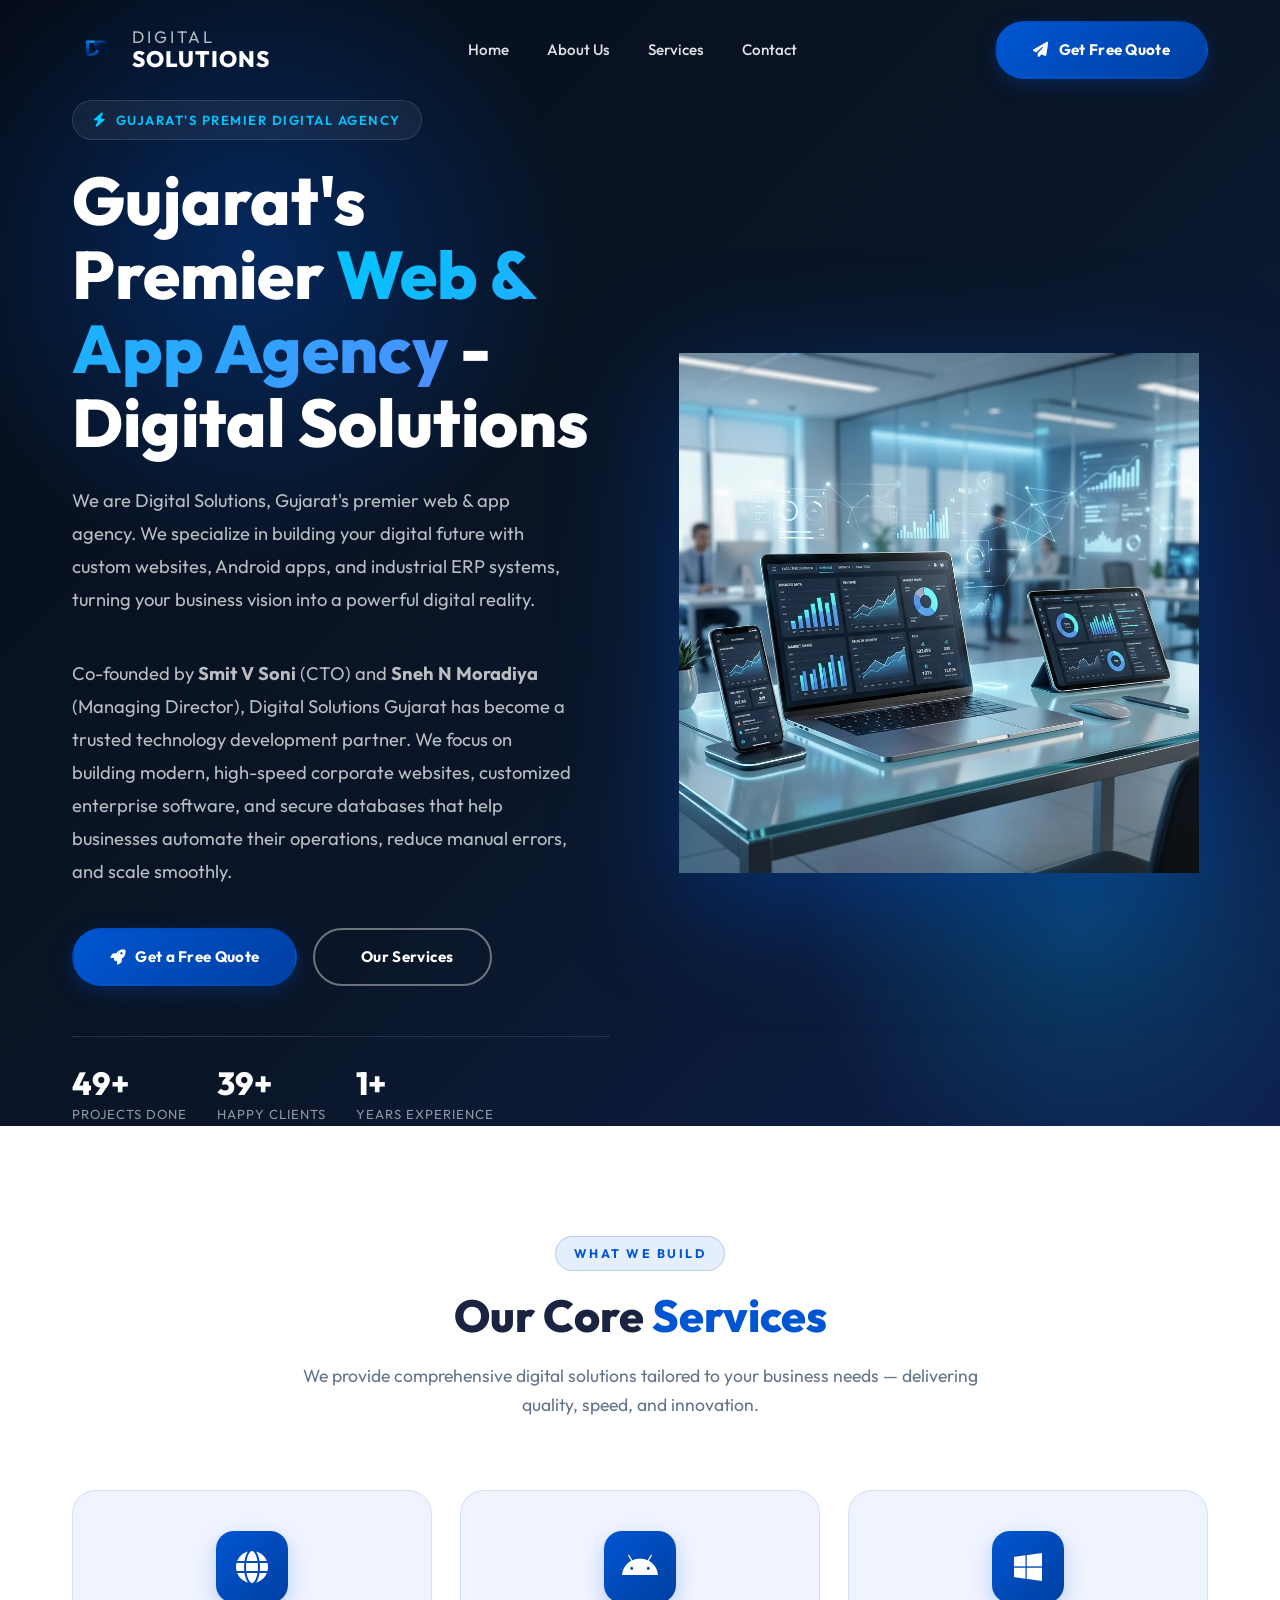
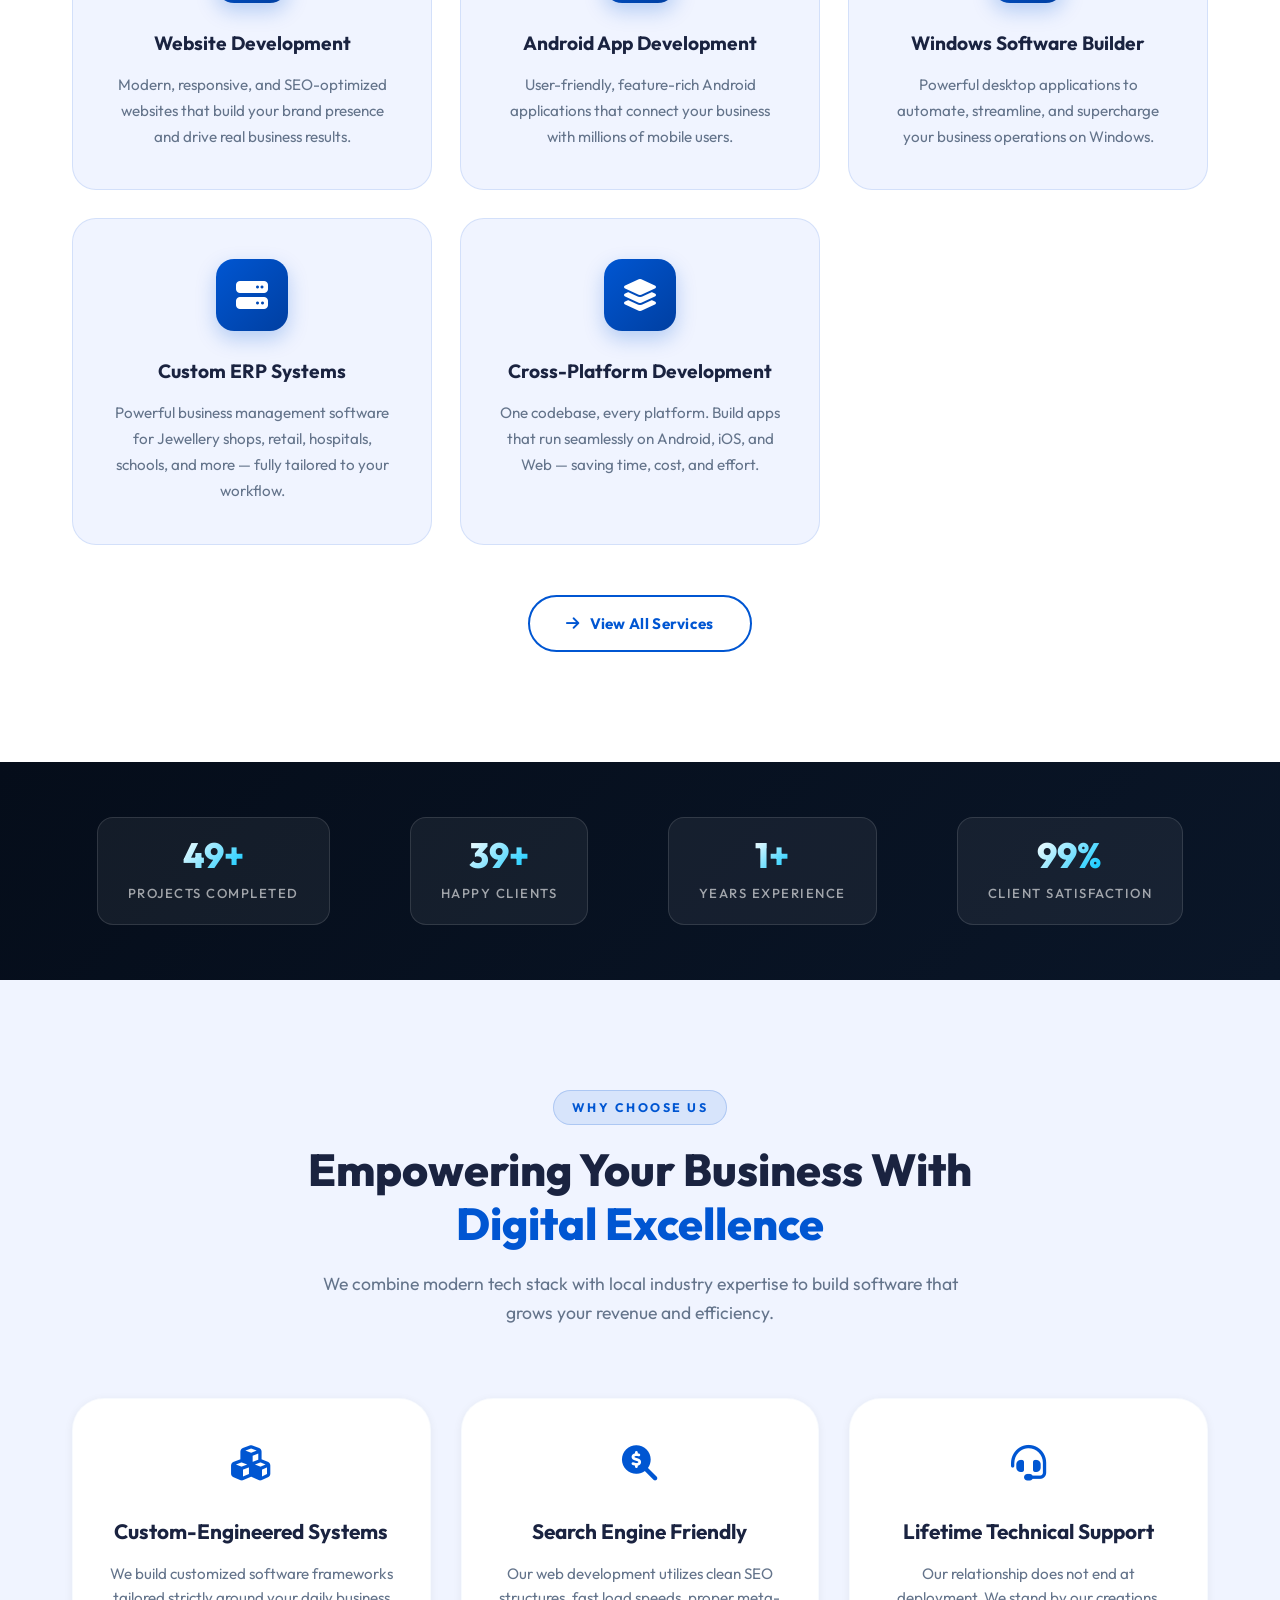
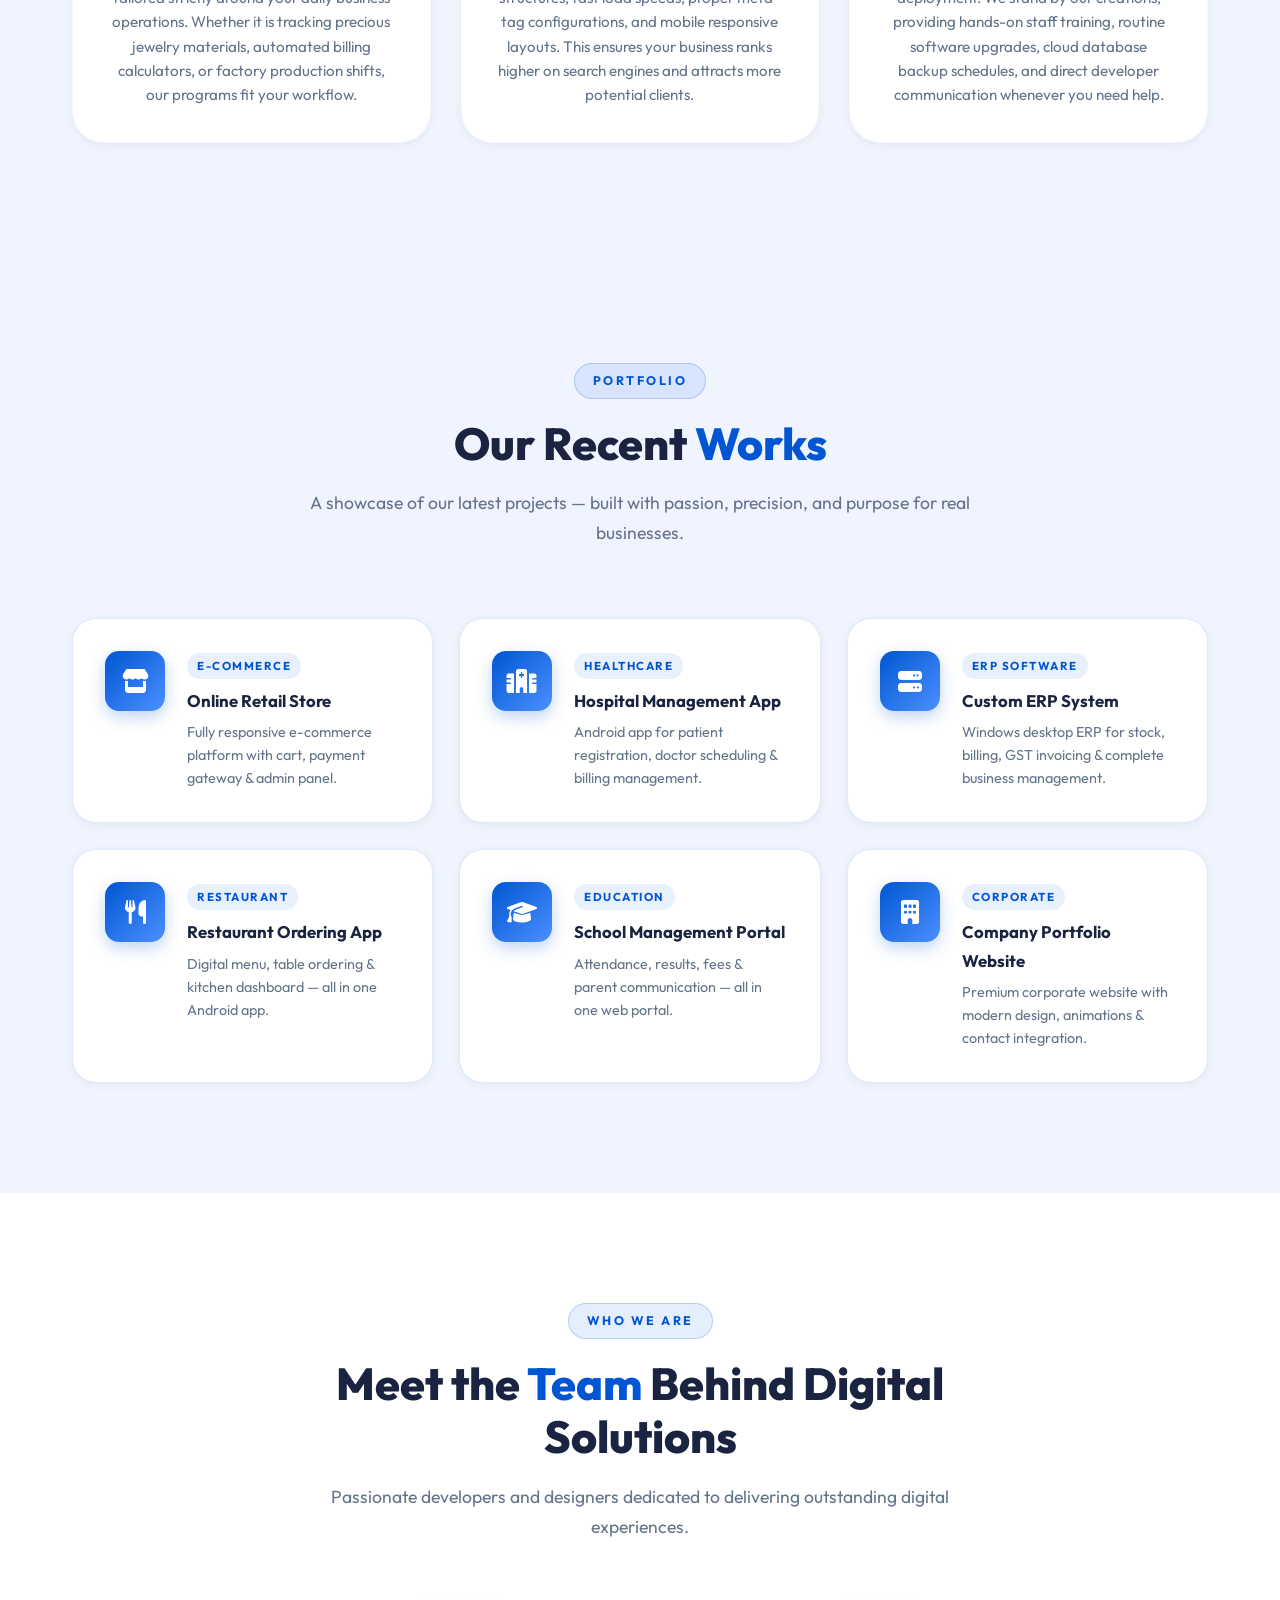
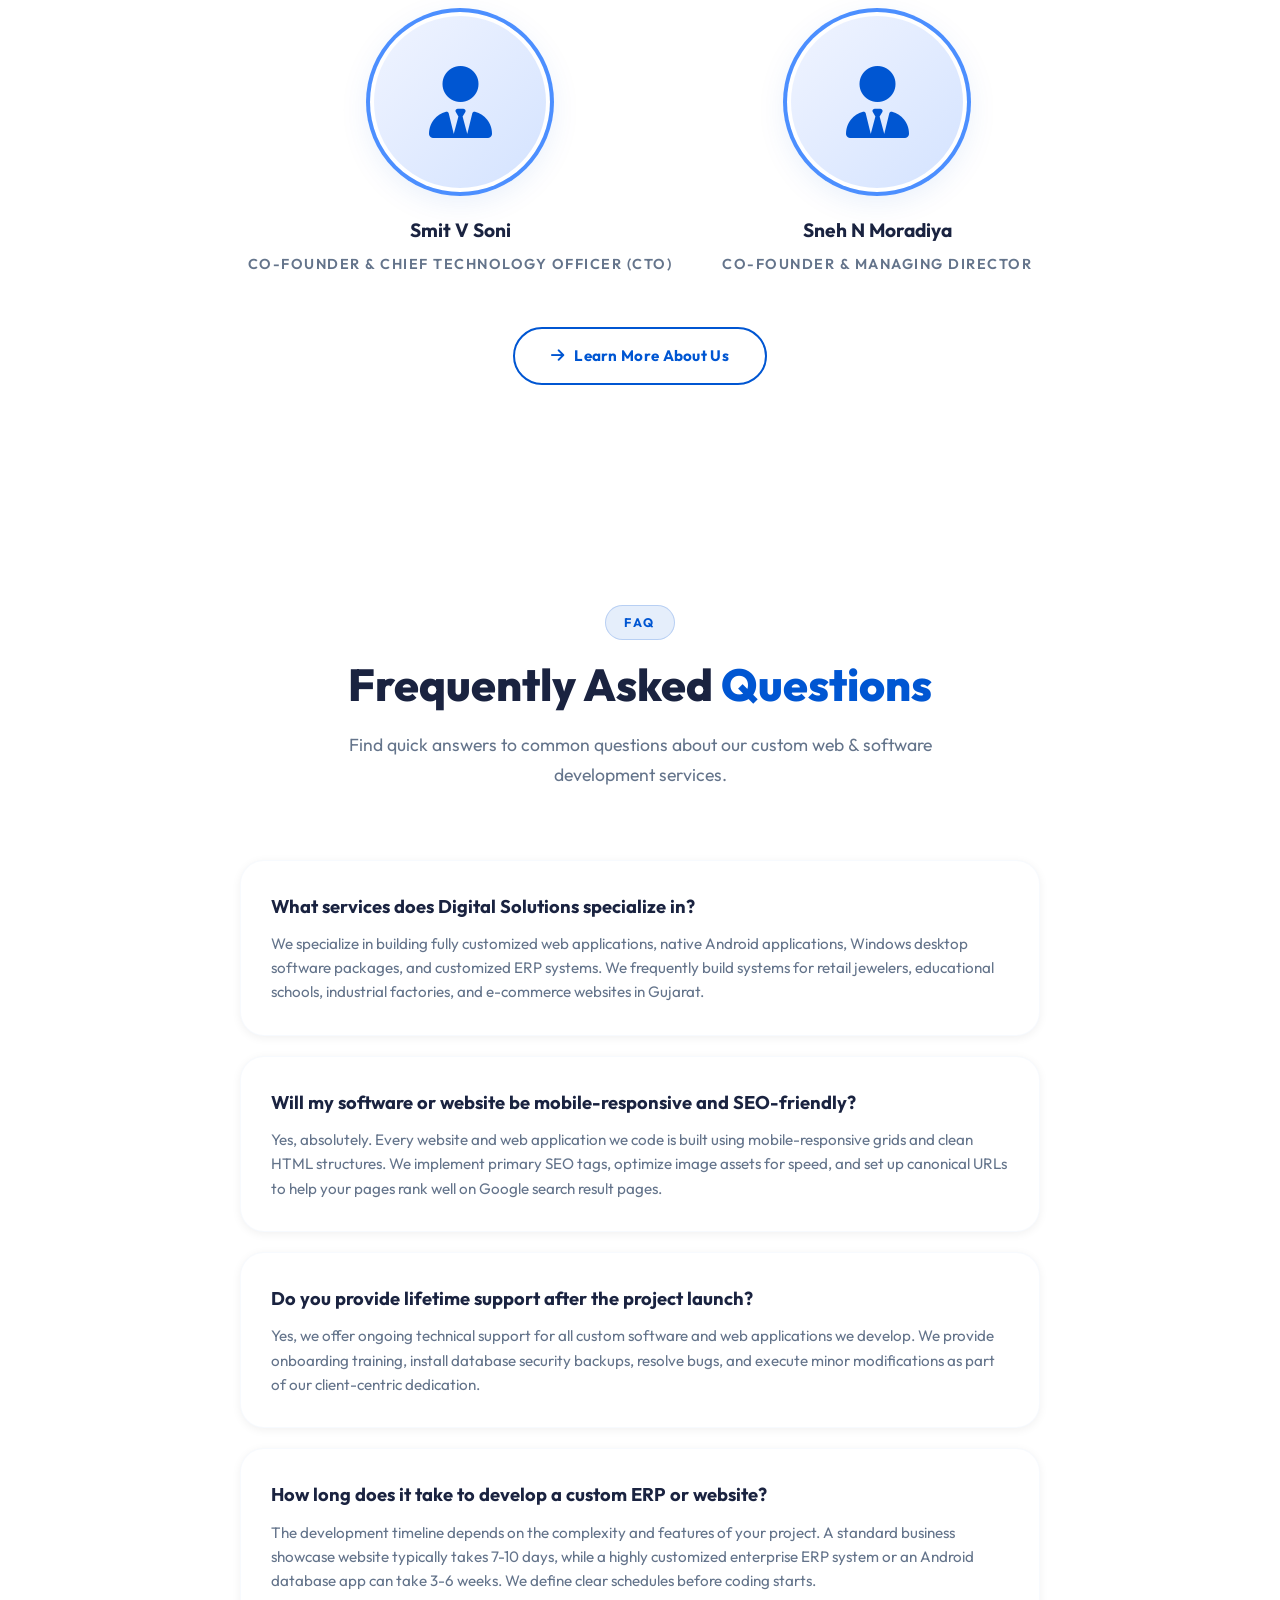
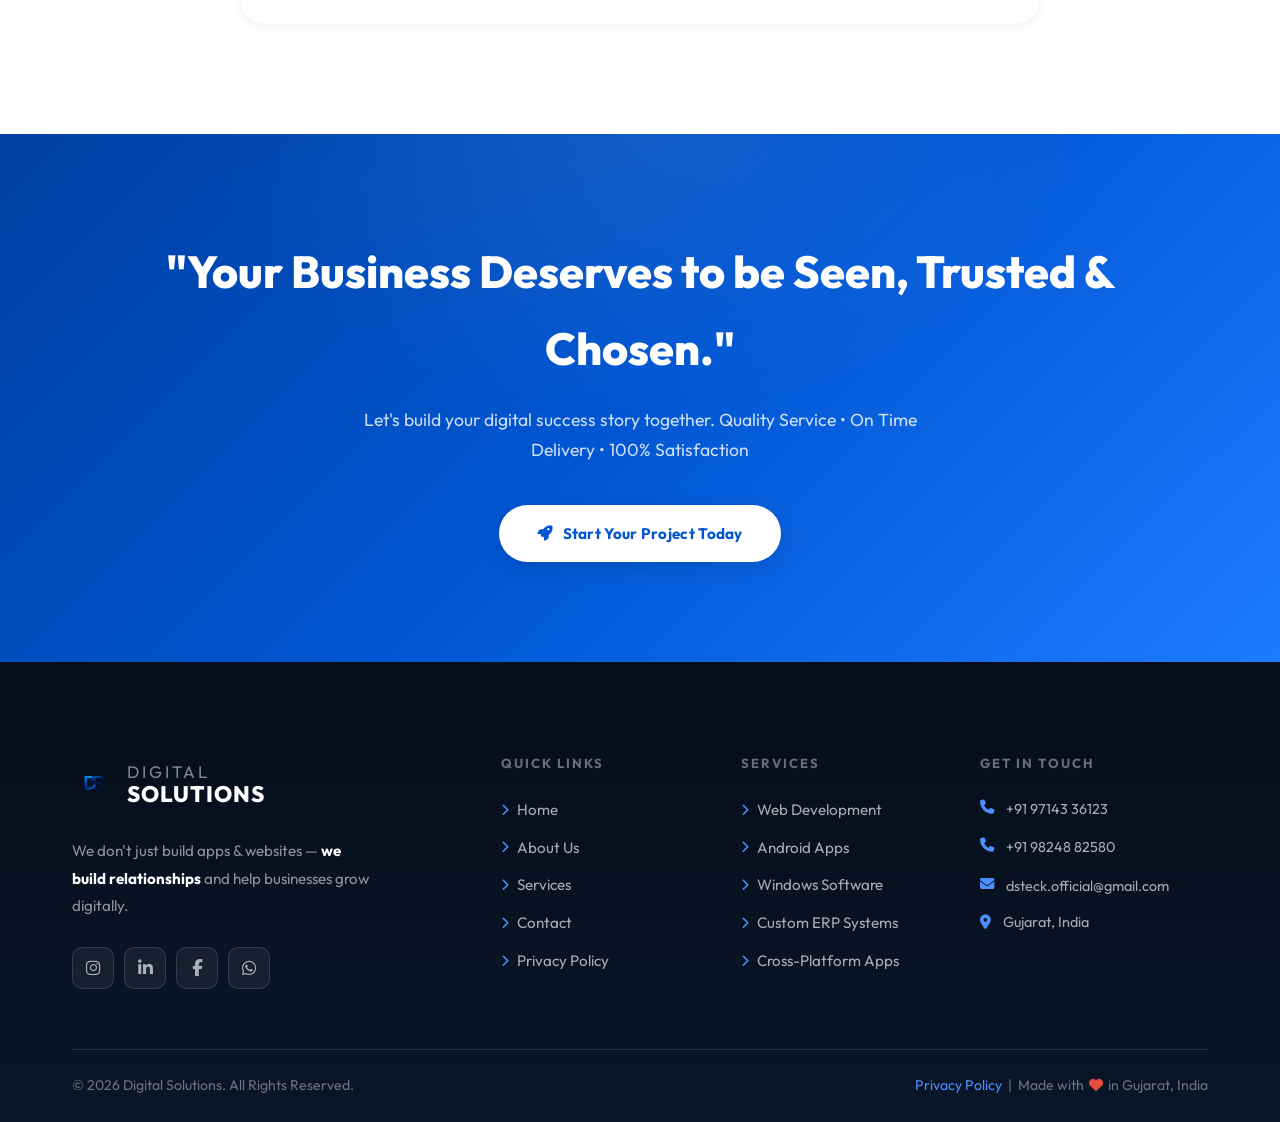
==== commit 2078505a: "perf: replace logo and hero PNG images with optimized WebP versions" ====
--- a/index.html
+++ b/index.html
@@ -17,7 +17,7 @@
     <meta property="og:type"        content="website">
     <meta property="og:title"       content="Digital Solutions | Web & App Development Agency in Gujarat">
     <meta property="og:description" content="Custom Web, Android, Windows & Custom ERP solutions. Transform your business digitally with Digital Solutions.">
-    <meta property="og:image"       content="https://smitsoni1.github.io/digitalsolution/logo.png">
+    <meta property="og:image"       content="https://smitsoni1.github.io/digitalsolution/logo-web.webp">
     <meta property="og:url"         content="https://smitsoni1.github.io/digitalsolution/">
     <meta property="og:site_name"   content="Digital Solutions">
 
@@ -25,20 +25,20 @@
     <meta name="twitter:card"        content="summary_large_image">
     <meta name="twitter:title"       content="Digital Solutions | Web & App Development Agency">
     <meta name="twitter:description" content="Custom Web, Android, Windows & Custom ERP solutions in Gujarat.">
-    <meta name="twitter:image"       content="https://smitsoni1.github.io/digitalsolution/logo.png">
+    <meta name="twitter:image"       content="https://smitsoni1.github.io/digitalsolution/logo-web.webp">
 
     <!-- ✅ Resource Hints & Preloads -->
     <link rel="preconnect" href="https://fonts.googleapis.com">
     <link rel="preconnect" href="https://fonts.gstatic.com" crossorigin>
     <link rel="preconnect" href="https://cdnjs.cloudflare.com">
     <link rel="preload" href="style.css?v=1.0.3" as="style">
-    <link rel="preload" href="hero.png" as="image" type="image/png">
+    <link rel="preload" href="hero-web.webp" as="image" type="image/webp">
 
     <!-- ✅ Favicons -->
-    <link rel="icon" type="image/png" sizes="32x32" href="logo.png">
-    <link rel="icon" type="image/png" sizes="16x16" href="logo.png">
-    <link rel="apple-touch-icon"                     href="logo.png">
-    <link rel="shortcut icon"                        href="logo.png">
+    <link rel="icon" type="image/webp" sizes="32x32" href="logo-web.webp">
+    <link rel="icon" type="image/webp" sizes="16x16" href="logo-web.webp">
+    <link rel="apple-touch-icon"                     href="logo-web.webp">
+    <link rel="shortcut icon"                        href="logo-web.webp">
 
     <!-- ✅ Stylesheets & Fonts -->
     <link href="https://fonts.googleapis.com/css2?family=Outfit:wght@300;400;500;600;700;800&display=swap" rel="stylesheet">
@@ -62,7 +62,7 @@
       "@context": "https://schema.org",
       "@type": "LocalBusiness",
       "name": "Digital Solutions",
-      "image": "https://smitsoni1.github.io/digitalsolution/logo.png",
+      "image": "https://smitsoni1.github.io/digitalsolution/logo-web.webp",
       "url": "https://smitsoni1.github.io/digitalsolution/",
       "telephone": ["+919714336123", "+919824882580"],
       "email": ["dsteck.official@gmail.com"],
@@ -88,7 +88,7 @@
             <nav>
                 <!-- Logo -->
                 <a href="index.html" class="logo" aria-label="Digital Solutions Home">
-                    <img src="logo.png" alt="Digital Solutions - Web and App Development Agency Logo" width="72" height="72">
+                    <img src="logo-web.webp" alt="Digital Solutions - Web and App Development Agency Logo" width="72" height="72">
                     <div class="logo-text">
                         <span class="logo-top">Digital</span>
                         <span class="logo-bottom">Solutions</span>
@@ -166,7 +166,7 @@
 
                     <!-- Hero Image -->
                     <div class="hero-image fade-up">
-                        <img src="hero.png" alt="Digital Solutions - Web Development and Software Dashboard Showcase" width="520" height="420">
+                        <img src="hero-web.webp" alt="Digital Solutions - Web Development and Software Dashboard Showcase" width="520" height="420">
                     </div>
                 </div>
             </div>
@@ -437,7 +437,7 @@
                 <!-- Brand -->
                 <div class="footer-brand">
                     <a href="index.html" class="logo" aria-label="Digital Solutions">
-                        <img src="logo.png" alt="Digital Solutions Logo" width="65" height="65" loading="lazy">
+                        <img src="logo-web.webp" alt="Digital Solutions Logo" width="65" height="65" loading="lazy">
                         <div class="logo-text">
                             <span class="logo-top" style="color:rgba(255,255,255,0.5)">Digital</span>
                             <span class="logo-bottom" style="color:#fff">Solutions</span>
